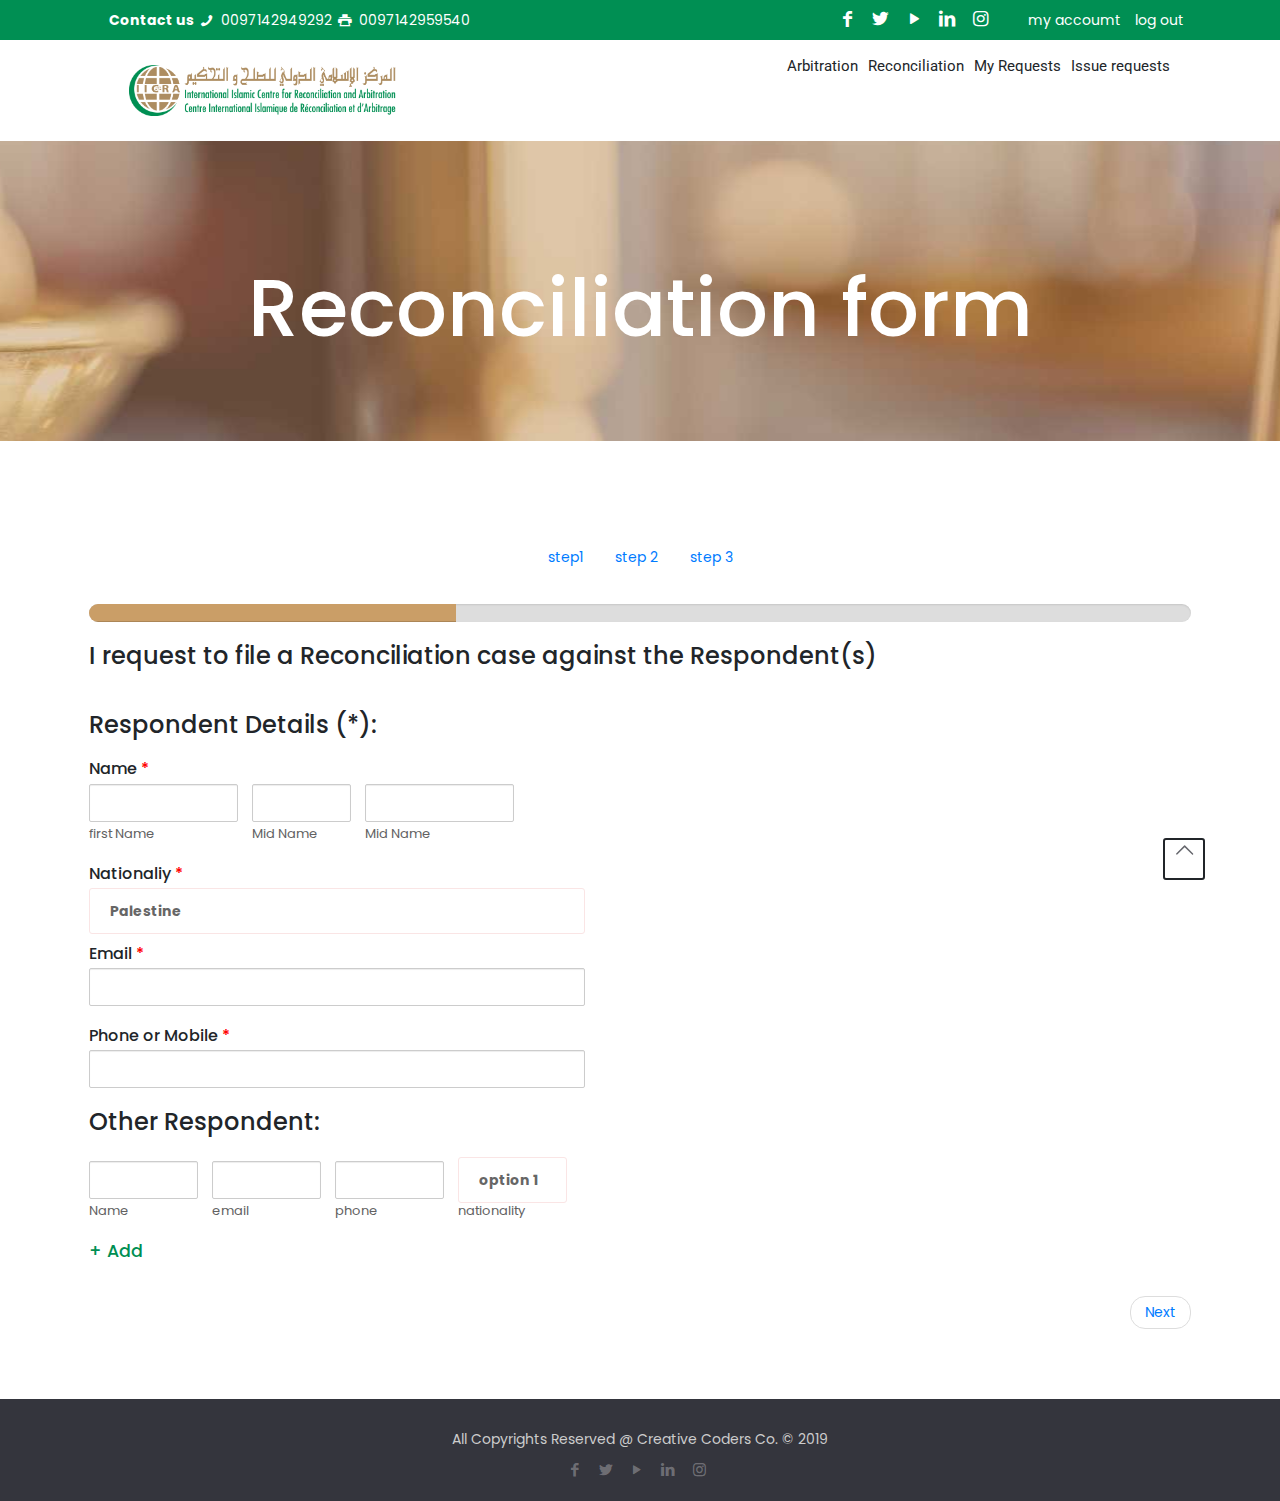
==== reconciliation-form.html @ ed75ccee "ff" ====
<html>

<head>
    <meta charset="utf-8">
    <meta name="viewport" content="width=device-width, initial-scale=1.0">
    <meta name="description" content="">
    <meta name="author" content="">
    <title>IICRA </title>
    <link href="assets/css/wizard/bootstrap.min.css" rel="stylesheet">

    <link href="assets/css/bootstrap.min.css" rel="stylesheet">
    <link
        href="https://fonts.googleapis.com/css2?family=Poppins:ital,wght@0,100;0,200;0,300;0,400;0,500;0,600;0,700;1,100;1,200;1,300;1,400;1,500;1,600;1,700&family=Roboto:ital,wght@0,100;0,300;0,400;1,100;1,300;1,400&display=swap"
        rel="stylesheet">


    <link href="https://cdn.lineicons.com/1.0.1/LineIcons.min.css" rel="stylesheet">
    <link href="assets/css/icons.css" rel="stylesheet">
    <link href="assets/css/chosen.css" rel="stylesheet">
    <link href="assets/css/selectric.css" rel="stylesheet">

    <link href="assets/css/style.css" rel="stylesheet">

</head>

<body class="reconBody">
    <header>
        <div class="topHeader">
            <div class="container">
                <div class="row">
                    <div class="col-md-6 ">
                        <div class="contact">
                            <strong><a class="contactus" href="https://iicra.com/contact/">
                                    <span><i class="fa fa-paper-plane"></i> Contact us </span>
                                </a></strong>
                            <i class="icon-phone"></i> 0097142949292 <i class="icon-print"></i> 0097142959540
                        </div>
                    </div>
                    <div class="col-md-6">
                        <div class="float-right">
                            <div class="headerSocial">
                                <ul>
                                    <li><a href="https://www.facebook.com/IICRAOfficialPage/"><i
                                                class="icon-facebook"></i></a></li>
                                    <li><a href="https://twitter.com/IICRAOfficial"><i class="icon-twitter"></i></a>
                                    </li>
                                    <li><a
                                            href="https://www.youtube.com/channel/UCHUTC9AOulXh214tBBabvJw?view_as=subscriber"><i
                                                class="icon-play"></i></a></li>
                                    <li><a href="http://www.linkedin.com/in/iicra1official"><i
                                                class="icon-linkedin"></i></a></li>
                                    <li><a href="https://www.instagram.com/iicraofficial"><i
                                                class="icon-instagram"></i></a>
                                    </li>
                                </ul>
                            </div>
                            <div class="login">
                                <ul>
                                    <li><a href="#">my accoumt</a></li>
                                    <li><a href="#">log out </a></li>
                                </ul>
                            </div>
                        </div>

                    </div>
                </div>
            </div>
        </div>
        <div class="mainMenu">
            <div class="container">
                <div class="row ">
                    <div class="mobileNav d-lg-none d-md-none d-block clearfix">
                        <div class="logo float-left ">
                            <a class="navbar-brand " href="index.html"> <img src="assets/images/Logo-2.png" alt=""> </a>
                        </div>
                        <button class="navbar-toggler float-right" type="button" data-toggle="collapse"
                            data-target="#navbarNav" aria-controls="navbarNav" aria-expanded="false"
                            aria-label="Toggle navigation">
                            <div class="mobileMenu"><i></i><i></i><i></i></div>
                        </button>
                    </div>
                    <div class="col-md-4 col-6">
                        <div class="logo float-left d-lg-block d-md-block d-none">
                            <a class="navbar-brand" href="index.html"> <img src="assets/images/Logo-2.png" alt=""> </a>
                        </div>
                    </div>
                    <div class="col-md-8 col-6">
                        <nav class="navbar navbar-expand-lg clearfix">

                            <div class="collapse navbar-collapse flex-row-reverse float-left" id="navbarNav">
                                <button type="button" class="close d-block d-lg-none d-md-none" aria-label="Close">
                                    <span aria-hidden="true">&times;</span>
                                </button>
                                <ul class="navbar-nav navbar-center ">
                                    <li class="nav-item">
                                        <a class="nav-link active">

                                            Arbitration </a>
                                    </li>
                                    <li class="nav-item">
                                        <a class="nav-link"> Reconciliation </a>
                                    </li>
                                    <li class="nav-item">
                                        <a class="nav-link"> My Requests</a>
                                    </li>

                                    <li class="nav-item">
                                        <a class="nav-link">
                                            Issue requests</a>
                                    </li>


                                </ul>
                            </div>
                        </nav>
                    </div>
                </div>
            </div>
        </div>
    </header>
    <div class="pageCover">
        <h1 class="pageTitle">

            Reconciliation form</h1>
    </div>
    <section class="reconPage">
        <div class="container">
            <div class="row justify-content-center">
                <div class="col-md-12">
                    <div id="rootwizard">
                        <div class="navbar">
                            <div class="navbar-inner">
                                <div class="container">
                                    <ul>
                                        <li><a href="#tab1" data-toggle="tab">step1 </a></li>
                                        <li><a href="#tab2" data-toggle="tab">step 2 </a></li>
                                        <li><a href="#tab3" data-toggle="tab">step 3 </a></li>
                                    </ul>
                                </div>
                            </div>
                        </div>
                        <div id="bar" class="progress">
                            <div class="progress-bar" role="progressbar" aria-valuenow="0" aria-valuemin="0"
                                aria-valuemax="100" style="width: 0%;"></div>
                        </div>
                        <div class="tab-content">
                            <div class="tab-pane" id="tab2">
                                <h2> I, the undersigned (Claimant):</h2>
                                <div class="halfForm" style="margin-right:20px;">
                                    <h2>Details of Claimant (*) :
                                    </h2>
                                    <form class="reconForm nameInputgroup">
                                        <div class="form-group">
                                            <h3 class="inputTitle">Name <span>*</span></h3>
                                            <div class="inputname inputFirstName">
                                                <input type="text" class="form-control  " id="fistName" required>
                                                <label for="fistName">first Name</label>
                                            </div>
                                            <div class="inputname inputMidName">
                                                <input type="text" class="form-control" id="midName" required>
                                                <label for="midName">Mid Name</label>
                                            </div>
                                            <div class="inputname inputLastName">
                                                <input type="text" class="form-control  " id="lastName" required>
                                                <label for="lastName">Mid Name</label>
                                            </div>


                                        </div>
                                        <div class="form-group">
                                            <h3 class="inputTitle">Nationaliy <span>*</span></h3>
                                            <select data-placeholder="Choose a country...">
                                                <option value="1">Palestine</option>
                                                <option value="2">Palestine</option>

                                                <option value="3">Palestine</option>

                                            </select>

                                        </div>
                                        <div class="form-group">
                                            <h3 class="inputTitle">Email <span>*</span></h3>
                                            <input type="email" class="form-control" required>

                                        </div>
                                        <div class="form-group">
                                            <h3 class="inputTitle">Phone or Mobile <span>*</span></h3>
                                            <input type="text" class="form-control" required>

                                        </div>
                                        <div class="form-group">
                                            <h3 class="inputTitle">Altranative Phone </h3>
                                            <input type="text" class="form-control">

                                        </div>
                                        <div class="form-group">
                                            <h3 class="inputTitle">Fax </h3>
                                            <input type="text" class="form-control">

                                        </div>
                                        <div class="form-group">
                                            <h3 class="inputTitle">P.O Box </h3>
                                            <input type="text" class="form-control">
                                        </div>
                                        <div class="form-group">
                                            <h3 class="inputTitle">Website / URL </h3>
                                            <input type="text" class="form-control">
                                        </div>
                                        <div class="form-group">
                                            <h3 class="inputTitle">Address </h3>
                                            <input type="text" class="form-control">
                                            <label>Address Line 1</label>
                                            <div class="inputname cityDetails">
                                                <input type="text" class="form-control">
                                                <label>City</label>
                                            </div>
                                            <div class="inputname cityDetails ">
                                                <input type="text" class="form-control">
                                                <label>state</label>
                                            </div>
                                            <div class="inputname cityDetails">
                                                <input type="text" class="form-control">
                                                <label>Postal Code</label>
                                            </div>
                                            <div class="inputname cityDetails">
                                                <select name="" id="">
                                                    <option value="1">option1</option>
                                                    <option value="1">option1</option>
                                                    <option value="1">option1</option>
                                                </select>
                                                <label>country</label>
                                            </div>
                                        </div>
                                    </form>
                                </div>
                                <div class="halfForm">
                                    <h2>Claimant Representative:
                                    </h2>
                                    <label for="">(If any Legal Representative is available, the POA must be attached
                                        along with the Case statement).
                                    </label>
                                    <form class="reconForm nameInputgroup">
                                        <div class="form-group">
                                            <h3 class="inputTitle">Name <span>*</span></h3>
                                            <div class="inputname inputFirstName">
                                                <input type="text" class="form-control  " id="fistName" required>
                                                <label for="fistName">first Name</label>
                                            </div>
                                            <div class="inputname inputMidName">
                                                <input type="text" class="form-control" id="midName" required>
                                                <label for="midName">Mid Name</label>
                                            </div>
                                            <div class="inputname inputLastName">
                                                <input type="text" class="form-control  " id="lastName" required>
                                                <label for="lastName">Mid Name</label>
                                            </div>


                                        </div>
                                        <div class="form-group">
                                            <h3 class="inputTitle">Nationaliy <span>*</span></h3>
                                            <select data-placeholder="Choose a country...">
                                                <option value="1">Palestine</option>
                                                <option value="2">Palestine</option>

                                                <option value="3">Palestine</option>

                                            </select>

                                        </div>
                                        <div class="form-group">
                                            <h3 class="inputTitle">Email <span>*</span></h3>
                                            <input type="email" class="form-control" required>

                                        </div>
                                        <div class="form-group">
                                            <h3 class="inputTitle">Phone or Mobile <span>*</span></h3>
                                            <input type="text" class="form-control" required>

                                        </div>
                                        <div class="form-group">
                                            <h3 class="inputTitle">Altranative Phone </h3>
                                            <input type="text" class="form-control">

                                        </div>
                                        <div class="form-group">
                                            <h3 class="inputTitle">Fax </h3>
                                            <input type="text" class="form-control">

                                        </div>
                                        <div class="form-group">
                                            <h3 class="inputTitle">P.O Box </h3>
                                            <input type="text" class="form-control">
                                        </div>
                                        <div class="form-group">
                                            <h3 class="inputTitle">Website / URL </h3>
                                            <input type="text" class="form-control">
                                        </div>
                                        <div class="form-group">
                                            <h3 class="inputTitle">Address </h3>
                                            <input type="text" class="form-control">
                                            <label>Address Line 1</label>
                                            <div class="inputname cityDetails">
                                                <input type="text" class="form-control">
                                                <label>City</label>
                                            </div>
                                            <div class="inputname cityDetails ">
                                                <input type="text" class="form-control">
                                                <label>state</label>
                                            </div>
                                            <div class="inputname cityDetails">
                                                <input type="text" class="form-control">
                                                <label>Postal Code</label>
                                            </div>
                                            <div class="inputname cityDetails">
                                                <select name="" id="">
                                                    <option value="1">option1</option>
                                                    <option value="1">option1</option>
                                                    <option value="1">option1</option>
                                                </select>
                                                <label>country</label>
                                            </div>
                                        </div>
                                    </form>
                                </div>
                            </div>
                            <div class="tab-pane" id="tab1">
                                <h2>I request to file a Reconciliation case against the Respondent(s)</h2>
                                <div class="halfForm" style="margin-right:20px;">
                                    <h2>Respondent Details (*):
                                    </h2>
                                    <form class="reconForm nameInputgroup">
                                        <div class="form-group">
                                            <h3 class="inputTitle">Name <span>*</span></h3>
                                            <div class="inputname inputFirstName">
                                                <input type="text" class="form-control  " id="fistName" required>
                                                <label for="fistName">first Name</label>
                                            </div>
                                            <div class="inputname inputMidName">
                                                <input type="text" class="form-control" id="midName" required>
                                                <label for="midName">Mid Name</label>
                                            </div>
                                            <div class="inputname inputLastName">
                                                <input type="text" class="form-control  " id="lastName" required>
                                                <label for="lastName">Mid Name</label>
                                            </div>


                                        </div>
                                        <div class="form-group">
                                            <h3 class="inputTitle">Nationaliy <span>*</span></h3>
                                            <select data-placeholder="Choose a country...">
                                                <option value="1">Palestine</option>
                                                <option value="2">Palestine</option>

                                                <option value="3">Palestine</option>

                                            </select>

                                        </div>
                                        <div class="form-group">
                                            <h3 class="inputTitle">Email <span>*</span></h3>
                                            <input type="email" class="form-control" required>

                                        </div>
                                        <div class="form-group">
                                            <h3 class="inputTitle">Phone or Mobile <span>*</span></h3>
                                            <input type="text" class="form-control" required>

                                        </div>
                                        <h2> Other Respondent:</h2>
                                        <div class="form-group Otherres">
                                            <div class="inputname inputFirstName">
                                                <input type="text" class="form-control " id="RespondentName" required>
                                                <label for="RespondentName"> Name</label>
                                            </div>
                                            <div class="inputname inputMidName">
                                                <input type="email" class="form-control" id="RespondentEmail" required>
                                                <label for="RespondentEmail">email</label>
                                            </div>
                                            <div class="inputname inputLastName">
                                                <input type="text" class="form-control" id="RespondentPhone" required>
                                                <label for="RespondentPhone">phone</label>
                                            </div>
                                            <div class="inputname inputLastName">
                                                <select>
                                                    <option value="1">option 1</option>
                                                    <option value="1">option 1</option>
                                                    <option value="1">option 1</option>
                                                </select>
                                                <label>nationality</label>
                                            </div>


                                        </div>
                                        <div class="form-group Otherres hide">
                                            <div class="inputname inputFirstName">
                                                <input type="text" class="form-control " id="RespondentName" required>
                                                <label for="RespondentName"> Name</label>
                                            </div>
                                            <div class="inputname inputMidName">
                                                <input type="email" class="form-control" id="RespondentEmail" required>
                                                <label for="RespondentEmail">email</label>
                                            </div>
                                            <div class="inputname inputLastName">
                                                <input type="text" class="form-control" id="RespondentPhone" required>
                                                <label for="RespondentPhone">phone</label>
                                            </div>
                                            <div class="inputname inputLastName">
                                                <select>
                                                    <option value="1">option 1</option>
                                                    <option value="1">option 1</option>
                                                    <option value="1">option 1</option>
                                                </select>
                                                <label>nationality</label>
                                            </div>
                                        </div>
                                        <h3 class="addOtherRes">+ Add</h3>

                                    </form>
                                </div>
                            </div>
                            <div class="tab-pane" id="tab3">
                                3
                            </div>

                            <ul class="pager wizard">
                                <li class="next"><a href="#">Next</a></li>
                            </ul>
                        </div>
                    </div>
                </div>
            </div>
        </div>

    </section>

    <div class="footerCopy">
        <div class="container">
            <div class="copyRight text-center">
                All Copyrights Reserved @ Creative Coders Co. © 2019 </div>
            <ul class="Footersocial text-center">
                <li class="facebook"><a target="_blank" href="https://www.facebook.com/IICRAOfficialPage/"
                        title="Facebook"><i class="icon-facebook"></i></a></li>
                <li class="twitter"><a target="_blank" href="https://twitter.com/IICRAOfficial" title="Twitter"><i
                            class="icon-twitter"></i></a></li>
                <li class="youtube"><a target="_blank"
                        href="https://www.youtube.com/channel/UCHUTC9AOulXh214tBBabvJw?view_as=subscriber"
                        title="YouTube"><i class="icon-play"></i></a></li>
                <li class="linkedin"><a target="_blank" href="http://www.linkedin.com/in/iicra1official"
                        title="LinkedIn"><i class="icon-linkedin"></i></a></li>
                <li class="instagram"><a target="_blank" href="https://www.instagram.com/iicraofficial"
                        title="Instagram"><i class="icon-instagram"></i></a></li>
            </ul>
        </div>

    </div>

    <div class="up">
        <a id="back_to_top" href=""><i class="icon-up-open-big"></i></a>
    </div>
    <script type="text/javascript" src="assets/js/jquery1.js"></script>
    <script type="text/javascript" src="assets/js/chosen.js"></script>
    <script>    jQuery.browser = {};
        (function () {
            jQuery.browser.msie = false;
            jQuery.browser.version = 0;
            if (navigator.userAgent.match(/MSIE ([0-9]+)\./)) {
                jQuery.browser.msie = true;
                jQuery.browser.version = RegExp.$1;
            }
        })();
        $(".chosen-select").chosen({
        });
    </script>

    <script type="text/javascript" src="assets/js/jquery.js"></script>
    <script src="https://cdnjs.cloudflare.com/ajax/libs/popper.js/1.14.7/umd/popper.min.js"
        integrity="sha384-UO2eT0CpHqdSJQ6hJty5KVphtPhzWj9WO1clHTMGa3JDZwrnQq4sF86dIHNDz0W1"
        crossorigin="anonymous"></script>
    <script type="text/javascript" src="assets/js/bootstrap.min.js"></script>
    <script type="text/javascript" src="assets/js/jquery.bootstrap.wizard.js"></script>
    <script type="text/javascript" src="assets/js/jquery.selectric.min.js"></script>
    <script type="text/javascript" src="assets/js/main.js"></script>
    <script>        $('select').selectric({
            disableOnMobile: false,
            nativeOnMobile: false,
            dir: "ltr"
        });</script>







</body>

</html>
---- assets/css/icons.css ----
@font-face{font-family:'mfn-icons';src:url(../fonts/mfn-icons.woff);src:url(../fonts/mfn-icons.eot?31690507#iefix) format("embedded-opentype"),url(../fonts/mfn-icons.woff?31690507) format("woff"),url(../fonts/mfn-icons.ttf?31690507) format("truetype"),url(../fonts/mfn-icons.svg?31690507#mfn-icons) format("svg");font-weight:400;font-style:normal}
[class^="icon-"]:before,[class*=" icon-"]:before{font-family:"mfn-icons";font-style:normal;font-weight:400;speak:none;display:inline-block;text-decoration:none!important;width:1em;margin-right:.2em;text-align:center;font-variant:normal;text-transform:none;line-height:1em;margin-left:.2em}

.icon-acrobat:before{content:'\e800'}.icon-address:before{content:'\e801'}.icon-adjust:before{content:'\e802'}.icon-aim:before{content:'\e803'}.icon-air:before{content:'\e804'}.icon-alert:before{content:'\e805'}.icon-amazon:before{content:'\e806'}.icon-android:before{content:'\e807'}.icon-angellist:before{content:'\e808'}
.icon-appnet:before{content:'\e809'}.icon-appstore:before{content:'\e80a'}.icon-archive:before{content:'\e80b'}.icon-arrow-combo:before{content:'\e80c'}.icon-arrows-ccw:before{content:'\e80d'}.icon-attach:before{content:'\e80e'}.icon-attach-line:before{content:'\e80f'}.icon-attention:before{content:'\e810'}.icon-back:before{content:'\e811'}
.icon-back-in-time:before{content:'\e812'}.icon-bag:before{content:'\e813'}.icon-basket:before{content:'\e814'}.icon-battery:before{content:'\e815'}.icon-beaker-line:before{content:'\e816'}.icon-bell:before{content:'\e817'}.icon-bitbucket:before{content:'\e818'}.icon-bitcoin:before{content:'\e819'}.icon-block:before{content:'\e81a'}
.icon-blogger:before{content:'\e81b'}.icon-book:before{content:'\e81c'}.icon-book-open:before{content:'\e81d'}.icon-bookmark:before{content:'\e81e'}.icon-bookmarks:before{content:'\e81f'}.icon-box:before{content:'\e820'}.icon-briefcase:before{content:'\e821'}.icon-brush:before{content:'\e822'}.icon-bucket:before{content:'\e823'}
.icon-buffer:before{content:'\e824'}.icon-calendar:before{content:'\e825'}.icon-calendar-line:before{content:'\e826'}.icon-call:before{content:'\e827'}.icon-camera:before{content:'\e828'}.icon-camera-line:before{content:'\e829'}.icon-cancel:before{content:'\e82a'}.icon-cancel-circled:before{content:'\e82b'}.icon-cancel-squared:before{content:'\e82c'}
.icon-cart:before{content:'\e82d'}.icon-cc:before{content:'\e82e'}.icon-cc-by:before{content:'\e82f'}.icon-cc-nc:before{content:'\e830'}.icon-cc-nc-eu:before{content:'\e831'}.icon-cc-nc-jp:before{content:'\e832'}.icon-cc-nd:before{content:'\e833'}.icon-cc-pd:before{content:'\e834'}.icon-cc-remix:before{content:'\e835'}
.icon-cc-sa:before{content:'\e836'}.icon-cc-share:before{content:'\e837'}.icon-cc-zero:before{content:'\e838'}.icon-ccw:before{content:'\e839'}.icon-cd:before{content:'\e83a'}.icon-cd-line:before{content:'\e83b'}.icon-chart-area:before{content:'\e83c'}.icon-chart-bar:before{content:'\e83d'}.icon-chart-line:before{content:'\e83e'}
.icon-chart-pie:before{content:'\e83f'}.icon-chat:before{content:'\e840'}.icon-check:before{content:'\e841'}.icon-clipboard:before{content:'\e842'}.icon-clock:before{content:'\e843'}.icon-clock-line:before{content:'\e844'}.icon-cloud:before{content:'\e845'}.icon-cloud-line:before{content:'\e846'}.icon-cloud-thunder:before{content:'\e847'}
.icon-cloudapp:before{content:'\e848'}.icon-code:before{content:'\e849'}.icon-cog:before{content:'\e84a'}.icon-cog-line:before{content:'\e84b'}.icon-comment-fa:before{content:'\e84c'}.icon-comment-line:before{content:'\e84d'}.icon-compass:before{content:'\e84e'}.icon-credit-card:before{content:'\e84f'}.icon-cup:before{content:'\e850'}
.icon-cup-line:before{content:'\e851'}.icon-cw:before{content:'\e852'}.icon-database-line:before{content:'\e853'}.icon-delicious:before{content:'\e854'}.icon-desktop-line:before{content:'\e855'}.icon-diamond-line:before{content:'\e856'}.icon-digg:before{content:'\e857'}.icon-direction:before{content:'\e858'}.icon-disqus:before{content:'\e859'}
.icon-doc:before{content:'\e85a'}.icon-doc-landscape:before{content:'\e85b'}.icon-doc-line:before{content:'\e85c'}.icon-doc-text:before{content:'\e85d'}.icon-doc-text-inv:before{content:'\e85e'}.icon-docs:before{content:'\e85f'}.icon-dot:before{content:'\e860'}.icon-dot-2:before{content:'\e861'}.icon-dot-3:before{content:'\e862'}
.icon-down:before{content:'\e863'}.icon-down-bold:before{content:'\e864'}.icon-down-circled:before{content:'\e865'}.icon-down-dir:before{content:'\e866'}.icon-down-open:before{content:'\e867'}.icon-down-open-big:before{content:'\e868'}.icon-down-open-mini:before{content:'\e869'}.icon-down-thin:before{content:'\e86a'}.icon-download:before{content:'\e86b'}
.icon-drive:before{content:'\e86c'}.icon-droplet:before{content:'\e86d'}.icon-drupal:before{content:'\e86e'}.icon-duckduckgo:before{content:'\e86f'}.icon-dwolla:before{content:'\e870'}.icon-ebay:before{content:'\e871'}.icon-email:before{content:'\e872'}.icon-erase:before{content:'\e873'}.icon-eventasaurus:before{content:'\e874'}
.icon-eventbrite:before{content:'\e875'}.icon-eventful:before{content:'\e876'}.icon-export:before{content:'\e877'}.icon-eye:before{content:'\e878'}.icon-eye-line:before{content:'\e879'}.icon-fast-backward:before{content:'\e87a'}.icon-fast-forward:before{content:'\e87b'}.icon-feather:before{content:'\e87c'}.icon-fire-line:before{content:'\e87d'}
.icon-fivehundredpx:before{content:'\e87e'}.icon-flag:before{content:'\e87f'}.icon-flash:before{content:'\e880'}.icon-flashlight:before{content:'\e881'}.icon-flight:before{content:'\e882'}.icon-floppy:before{content:'\e883'}.icon-flow-branch:before{content:'\e884'}.icon-flow-cascade:before{content:'\e885'}.icon-flow-line:before{content:'\e886'}
.icon-flow-parallel:before{content:'\e887'}.icon-flow-tree:before{content:'\e888'}.icon-folder:before{content:'\e889'}.icon-food-line:before{content:'\e88a'}.icon-forrst:before{content:'\e88b'}.icon-forward:before{content:'\e88c'}.icon-gauge:before{content:'\e88d'}.icon-globe:before{content:'\e88e'}.icon-globe-line:before{content:'\e88f'}
.icon-gmail:before{content:'\e890'}.icon-googleplay:before{content:'\e891'}.icon-gowalla:before{content:'\e892'}.icon-graduation-cap:before{content:'\e893'}.icon-graduation-cap-line:before{content:'\e894'}.icon-grooveshark:before{content:'\e895'}.icon-guest:before{content:'\e896'}.icon-hackernews:before{content:'\e897'}.icon-heart-empty-fa:before{content:'\e898'}
.icon-heart-fa:before{content:'\e899'}.icon-heart-line:before{content:'\e89a'}.icon-help:before{content:'\e89b'}.icon-help-circled:before{content:'\e89c'}.icon-home:before{content:'\e89d'}.icon-hourglass:before{content:'\e89e'}.icon-html5:before{content:'\e89f'}.icon-ie:before{content:'\e8a0'}.icon-inbox:before{content:'\e8a1'}
.icon-inbox-line:before{content:'\e8a2'}.icon-infinity:before{content:'\e8a3'}.icon-info:before{content:'\e8a4'}.icon-info-circled:before{content:'\e8a5'}.icon-install:before{content:'\e8a6'}.icon-instapaper:before{content:'\e8a7'}.icon-intensedebate:before{content:'\e8a8'}.icon-itunes:before{content:'\e8a9'}.icon-key:before{content:'\e8aa'}
.icon-key-line:before{content:'\e8ab'}.icon-keyboard:before{content:'\e8ac'}.icon-klout:before{content:'\e8ad'}.icon-lamp:before{content:'\e8ae'}.icon-language:before{content:'\e8af'}.icon-lanyrd:before{content:'\e8b0'}.icon-layout:before{content:'\e8b1'}.icon-leaf:before{content:'\e8b2'}.icon-left:before{content:'\e8b3'}
.icon-left-bold:before{content:'\e8b4'}.icon-left-circled:before{content:'\e8b5'}.icon-left-dir:before{content:'\e8b6'}.icon-left-open:before{content:'\e8b7'}.icon-left-open-big:before{content:'\e8b8'}.icon-left-open-mini:before{content:'\e8b9'}.icon-left-thin:before{content:'\e8ba'}.icon-lego:before{content:'\e8bb'}.icon-level-down:before{content:'\e8bc'}
.icon-level-up:before{content:'\e8bd'}.icon-lifebuoy:before{content:'\e8be'}.icon-light-down:before{content:'\e8bf'}.icon-light-up:before{content:'\e8c0'}.icon-lightbulb-line:before{content:'\e8c1'}.icon-link:before{content:'\e8c2'}.icon-list:before{content:'\e8c3'}.icon-list-add:before{content:'\e8c4'}.icon-lkdto:before{content:'\e8c5'}
.icon-location:before{content:'\e8c6'}.icon-location-line:before{content:'\e8c7'}.icon-lock:before{content:'\e8c8'}.icon-lock-line:before{content:'\e8c9'}.icon-lock-open:before{content:'\e8ca'}.icon-login:before{content:'\e8cb'}.icon-logout:before{content:'\e8cc'}.icon-loop:before{content:'\e8cd'}.icon-macstore:before{content:'\e8ce'}
.icon-magnet:before{content:'\e8cf'}.icon-mail:before{content:'\e8d0'}.icon-mail-line:before{content:'\e8d1'}.icon-map:before{content:'\e8d2'}.icon-meetup:before{content:'\e8d3'}.icon-megaphone:before{content:'\e8d4'}.icon-megaphone-line:before{content:'\e8d5'}.icon-menu:before{content:'\e8d6'}.icon-mic:before{content:'\e8d7'}
.icon-minus:before{content:'\e8d8'}.icon-minus-circled:before{content:'\e8d9'}.icon-minus-squared:before{content:'\e8da'}.icon-mobile:before{content:'\e8db'}.icon-mobile-line:before{content:'\e8dc'}.icon-money-line:before{content:'\e8dd'}.icon-monitor:before{content:'\e8de'}.icon-moon:before{content:'\e8df'}.icon-mouse:before{content:'\e8e0'}
.icon-music:before{content:'\e8e1'}.icon-music-line:before{content:'\e8e2'}.icon-mute:before{content:'\e8e3'}.icon-myspace:before{content:'\e8e4'}.icon-network:before{content:'\e8e5'}.icon-newspaper:before{content:'\e8e6'}.icon-ninetyninedesigns:before{content:'\e8e7'}.icon-note:before{content:'\e8e8'}.icon-note-beamed:before{content:'\e8e9'}
.icon-note-line:before{content:'\e8ea'}.icon-openid:before{content:'\e8eb'}.icon-opentable:before{content:'\e8ec'}.icon-palette:before{content:'\e8ed'}.icon-paper-plane:before{content:'\e8ee'}.icon-paper-plane-line:before{content:'\e8ef'}.icon-params-line:before{content:'\e8f0'}.icon-pause:before{content:'\e8f1'}.icon-pencil:before{content:'\e8f2'}
.icon-pencil-line:before{content:'\e8f3'}.icon-phone:before{content:'\e8f4'}.icon-photo-line:before{content:'\e8f5'}.icon-picture:before{content:'\e8f6'}.icon-pinboard:before{content:'\e8f7'}.icon-plancast:before{content:'\e8f8'}.icon-play:before{content:'\e8f9'}.icon-plurk:before{content:'\e8fa'}.icon-plus:before{content:'\e8fb'}
.icon-plus-circled:before{content:'\e8fc'}.icon-plus-squared:before{content:'\e8fd'}.icon-pocket:before{content:'\e8fe'}.icon-podcast:before{content:'\e8ff'}.icon-popup:before{content:'\e900'}.icon-posterous:before{content:'\e901'}.icon-print:before{content:'\e902'}.icon-progress-0:before{content:'\e903'}.icon-progress-1:before{content:'\e904'}
.icon-progress-2:before{content:'\e905'}.icon-progress-3:before{content:'\e906'}.icon-publish:before{content:'\e907'}.icon-quora:before{content:'\e908'}.icon-quote:before{content:'\e909'}.icon-record:before{content:'\e90a'}.icon-reddit:before{content:'\e90b'}.icon-reply:before{content:'\e90c'}.icon-reply-all:before{content:'\e90d'}
.icon-resize-full:before{content:'\e90e'}.icon-resize-small:before{content:'\e90f'}.icon-retweet:before{content:'\e910'}.icon-right:before{content:'\e911'}.icon-right-bold:before{content:'\e912'}.icon-right-circled:before{content:'\e913'}.icon-right-dir:before{content:'\e914'}.icon-right-open:before{content:'\e915'}.icon-right-open-big:before{content:'\e916'}
.icon-right-open-mini:before{content:'\e917'}.icon-right-thin:before{content:'\e918'}.icon-rocket:before{content:'\e919'}.icon-rss:before{content:'\e91a'}.icon-search:before{content:'\e91b'}.icon-search-line:before{content:'\e91c'}.icon-share:before{content:'\e91d'}.icon-shareable:before{content:'\e91e'}.icon-shop-line:before{content:'\e91f'}
.icon-shuffle:before{content:'\e920'}.icon-signal:before{content:'\e921'}.icon-smashmag:before{content:'\e922'}.icon-songkick:before{content:'\e923'}.icon-sound:before{content:'\e924'}.icon-sound-line:before{content:'\e925'}.icon-stackoverflow:before{content:'\e926'}.icon-star:before{content:'\e927'}.icon-star-empty:before{content:'\e928'}
.icon-star-line:before{content:'\e929'}.icon-statusnet:before{content:'\e92a'}.icon-stop:before{content:'\e92b'}.icon-suitcase:before{content:'\e92c'}.icon-switch:before{content:'\e92d'}.icon-t-shirt-line:before{content:'\e92e'}.icon-tag:before{content:'\e92f'}.icon-tag-line:before{content:'\e930'}.icon-tape:before{content:'\e931'}
.icon-target:before{content:'\e932'}.icon-thermometer:before{content:'\e933'}.icon-thumbs-up:before{content:'\e934'}.icon-thumbs-down:before{content:'\e935'}.icon-thumbs-up-line:before{content:'\e936'}.icon-ticket:before{content:'\e937'}.icon-to-end:before{content:'\e938'}.icon-to-start:before{content:'\e939'}.icon-tools:before{content:'\e93a'}
.icon-traffic-cone:before{content:'\e93b'}.icon-trash:before{content:'\e93c'}.icon-trash-line:before{content:'\e93d'}.icon-trophy:before{content:'\e93e'}.icon-truck-line:before{content:'\e93f'}.icon-tv-line:before{content:'\e940'}.icon-up:before{content:'\e941'}.icon-up-bold:before{content:'\e942'}.icon-up-circled:before{content:'\e943'}
.icon-up-dir:before{content:'\e944'}.icon-up-open:before{content:'\e945'}.icon-up-open-big:before{content:'\e946'}.icon-up-open-mini:before{content:'\e947'}.icon-up-thin:before{content:'\e948'}.icon-upload:before{content:'\e949'}.icon-upload-cloud:before{content:'\e94a'}.icon-user:before{content:'\e94b'}.icon-user-add:before{content:'\e94c'}
.icon-user-line:before{content:'\e94d'}.icon-users:before{content:'\e94e'}.icon-vcard:before{content:'\e94f'}.icon-viadeo:before{content:'\e950'}.icon-video:before{content:'\e951'}.icon-videocam-line:before{content:'\e952'}.icon-vk:before{content:'\e953'}.icon-volume:before{content:'\e954'}.icon-w3c:before{content:'\e955'}
.icon-wallet-line:before{content:'\e956'}.icon-water:before{content:'\e957'}.icon-weibo:before{content:'\e958'}.icon-wikipedia:before{content:'\e959'}.icon-window:before{content:'\e95a'}.icon-wordpress:before{content:'\e95b'}.icon-xing:before{content:'\e95c'}.icon-yahoo:before{content:'\e95d'}.icon-yelp:before{content:'\e95e'}
.icon-youtube:before{content:'\e95f'}.icon-menu-fine:before{content:'\e960'}.icon-bag-fine:before{content:'\e961'}.icon-search-fine:before{content:'\e962'}.icon-cancel-fine:before{content:'\e963'}.icon-plus-fine:before{content:'\e964'}.icon-minus-fine:before{content:'\e965'}.icon-gplus-circled:before{content:'\f059'}.icon-github-circled:before{content:'\f09b'}
.icon-gplus:before{content:'\f0d5'}.icon-comment-empty-fa:before{content:'\f0e5'}.icon-instagram:before{content:'\f16d'}.icon-tumblr:before{content:'\f173'}.icon-windows:before{content:'\f17a'}.icon-foursquare:before{content:'\f180'}.icon-google:before{content:'\f1a0'}.icon-behance:before{content:'\f1b4'}.icon-steam:before{content:'\f1b6'}
.icon-spotify:before{content:'\f1bc'}.icon-database:before{content:'\f1c0'}.icon-qq:before{content:'\f1d6'}.icon-paypal:before{content:'\f1ed'}.icon-stripe:before{content:'\f1f5'}.icon-whatsapp:before{content:'\f232'}.icon-medium:before{content:'\f23a'}.icon-tripadvisor:before{content:'\f262'}.icon-chrome:before{content:'\f268'}.icon-scribd:before{content:'\f28a'}
.icon-github:before{content:'\f300'}.icon-flickr:before{content:'\f303'}.icon-flickr-circled:before{content:'\f304'}.icon-vimeo:before{content:'\f306'}.icon-vimeo-circled:before{content:'\f307'}.icon-twitter:before{content:'\f309'}.icon-twitter-circled:before{content:'\f30a'}.icon-facebook:before{content:'\f30c'}.icon-facebook-circled:before{content:'\f30d'}
.icon-facebook-squared:before{content:'\f30e'}.icon-pinterest:before{content:'\f312'}.icon-pinterest-circled:before{content:'\f313'}.icon-tumblr-circled:before{content:'\f316'}.icon-linkedin:before{content:'\f318'}.icon-linkedin-circled:before{content:'\f319'}.icon-dribbble:before{content:'\f31b'}.icon-dribbble-circled:before{content:'\f31c'}.icon-stumbleupon:before{content:'\f31e'}
.icon-stumbleupon-circled:before{content:'\f31f'}.icon-lastfm:before{content:'\f321'}.icon-lastfm-circled:before{content:'\f322'}.icon-rdio:before{content:'\f324'}.icon-rdio-circled:before{content:'\f325'}.icon-spotify-circled:before{content:'\f328'}.icon-dropbox:before{content:'\f330'}.icon-evernote:before{content:'\f333'}.icon-flattr:before{content:'\f336'}
.icon-skype:before{content:'\f339'}.icon-skype-circled:before{content:'\f33a'}.icon-renren:before{content:'\f33c'}.icon-sina-weibo:before{content:'\f33f'}.icon-picasa:before{content:'\f345'}.icon-soundcloud:before{content:'\f348'}.icon-mixi:before{content:'\f34b'}.icon-google-circles:before{content:'\f351'}.icon-vkontakte:before{content:'\f354'}
.icon-smashing:before{content:'\f357'}.icon-db-shape:before{content:'\f600'}.icon-sweden:before{content:'\f601'}.icon-logo-db:before{content:'\f603'}.icon-houzz:before{content:'\f27c'}.icon-snapchat:before{content:'\f2ac'}

/* bbPress */

.bbpress #Subheader .title{width:60%}
.bbpress #Subheader ul.breadcrumbs{width:40%}
.bbpress #Subheader ul.breadcrumbs .bbp-breadcrumb-current{margin:0}
.bbpress #bbpress-forums div.bbp-search-form{float:none;width:100%;margin-bottom:20px}
.bbpress #bbpress-forums #subscription-toggle{color:#ffffff}
.bbpress #bbpress-forums #bbp-search-form #bbp_search{width:100%;margin:0}
.bbpress #bbpress-forums div.bbp-topic-tags{clear:both;margin-bottom:20px}
.bbpress #bbpress-forums div.bbp-topic-tags p{margin:0}
.bbpress .widget_display_search .screen-reader-text{display:none}
.bbpress .widget_display_search #bbp_search{margin:0}
.bbpress .bbp_widget_login .bbp-logged-in h4{font-size:14px;font-weight:400}
.bbpress .bbp_widget_login .bbp-logged-in a.button{margin:0}
.bbpress .widget_display_views ul,.bbpress .widget_display_forums ul{list-style-type:square;padding:0 0 0 30px}
.bbpress .widget_display_views ul li a,.bbpress .widget_display_forums ul li a{display:block;padding:4px 0 7px 4px}

/* BuddyPress */

#buddypress{margin-bottom:40px}
#buddypress #whats-new-options{height:auto!important;overflow:visible!important}
#buddypress div.dir-search{margin:0}
#buddypress #search-members-form > *{float:left}
#buddypress div.dir-search input[type="text"],#buddypress li.groups-members-search input[type="text"]{padding:2px 3px;font-size:100%;margin-right:5px;font-weight:400}
#buddypress div#subnav.item-list-tabs ul li > *{float:left}
#buddypress div#subnav.item-list-tabs ul li label{margin:10px 5px 0 0;font-weight:400}
#buddypress div#item-header div#item-meta{font-size:100%}
#buddypress #message-recipients .highlight { background:none; color:inherit;}
#buddypress #message-recipients .button { display:inline;}

/* Contact Form 7 */

.wpcf7::after{clear:both;content:"";display:block}
.wpcf7-form .column{margin-bottom:10px}
.wpcf7-mail-sent-ok{border:none!important;margin:25px 0 0!important;padding:7px!important;background:#7DCC68!important;color:#fff;text-align:center;float:left;width:98%;box-sizing:border-box;margin:0 1%!important;}
.wpcf7-mail-sent-ng{border:none!important;margin:25px 0 0!important;padding:7px!important;background:#fb5455!important;color:#fff;text-align:center;float:left;width:98%;box-sizing:border-box;margin:0 1%!important;}
.cf7p-message .wpcf7-validation-errors{border:none!important;margin:25px 0 0!important;padding:7px!important;background:#fb5455!important;color:#fff;text-align:center;float:left;width:98%;box-sizing:border-box;margin:0 1%!important;}
body:not(.cf7p-message) .wpcf7-validation-errors{border:none!important;display:none!important}
body:not(.cf7p-message) .wpcf7-not-valid-tip{position:absolute!important;left:-50px!important;top:0!important;width:44px!important;height:44px!important;padding:0!important;background-color:#ed3b2e; text-indent:-9999px!important;padding:0;border:none!important}
body:not(.cf7p-message) .wpcf7-not-valid-tip:after{content:'\e82a';font-family:"mfn-icons";position:absolute;left:18px;top:11px;font-size:20px;color:#fff;text-indent:0}
body:not(.cf7p-message) .wpcf7-not-valid-tip:before{content:'';position:absolute;right:-5px;top:16px;background-color:#ed3b2e;width:11px;height:11px;transform:rotate(45deg)}
.wpcf7-captchar{margin-bottom:0}
span.wpcf7-form-control-wrap{width:100%;position:relative!important;display:inline-block;margin-bottom:3px}
span.wpcf7-form-control-wrap .wpcf7-date,span.wpcf7-form-control-wrap .wpcf7-quiz,span.wpcf7-form-control-wrap .wpcf7-number,span.wpcf7-form-control-wrap .wpcf7-select,span.wpcf7-form-control-wrap .wpcf7-text,span.wpcf7-form-control-wrap .wpcf7-textarea{width:100%;box-sizing:border-box;margin-bottom:0}
.wpcf7-submit{font-size:inherit;margin-bottom:0!important}

/* Contact Form 7 | Popup */
#popup_contact{position:fixed;right:20px;bottom:20px;z-index:9001}
#popup_contact > a.button{width:42px;height:42px;line-height:42px;font-size:20px;margin:0;text-align:center;color:rgba(0,0,0,.5);background:#f7f7f7;position:absolute;bottom:0;right:0}
#popup_contact > a.button:hover{text-decoration:none}
#popup_contact .popup_contact_wrapper{width:250px;padding:20px;background:#fbfbfb;position:absolute;bottom:65px;right:0;display:none}
#popup_contact.focus .popup_contact_wrapper{display:block}
#popup_contact .popup_contact_wrapper span.arrow{position:absolute;right:15px;bottom:-8px;margin:0 auto;width:0;height:0;display:block;border-top:8px solid #fbfbfb;border-right:8px solid transparent;border-left:8px solid transparent}
#popup_contact .popup_contact_wrapper form input[type="text"],#popup_contact .popup_contact_wrapper form input[type="email"],#popup_contact .popup_contact_wrapper form textarea{background:#fff;margin-bottom:10px}
#popup_contact .popup_contact_wrapper form textarea{resize:vertical;min-height:100px}
#popup_contact .popup_contact_wrapper form input[type="submit"]{margin:0;float:right}
#popup_contact .wpcf7-form.invalid > p:after{display:block}
#popup_contact .wpcf7-form-control-wrap{display:inline-block;margin-right:0;width:100%}
#popup_contact div.wpcf7 img.ajax-loader{margin-top:10px}

/* Easy Digital Downloads */

.edd_downloads_list .edd_download_inner{background:#fff;margin:0 4% 20px;padding:0 15px 20px}
.edd_downloads_list .edd_download_inner .edd_download_image{margin:0 -15px}
.edd_downloads_list .edd_download_inner .edd_download_title{padding-top:15px}
.edd_downloads_list .edd_download_inner .edd_download_buy_button .edd_purchase_submit_wrapper{text-align:right}
.edd_downloads_list .edd_download_inner .edd_download_buy_button .edd_purchase_submit_wrapper .edd-cart-added-alert{position:static;margin-top:15px}
.edd_downloads_list .edd_download_inner .edd_download_buy_button a.button{margin:0}
.edd_download_image{border-style:solid;border-width:8px;box-sizing:border-box;display:block;line-height:0;max-width:calc(100% + 30px);position:relative}
.edd_download_image:after{content:"";display:block;width:100%;height:100%;position:absolute;left:0;top:0}
#edd_checkout_cart th,#edd_checkout_cart td{text-align:left;border-width:1px;border-style:solid;border-color:inherit;padding:10px}
#edd_checkout_cart .edd_cart_header_row th{font-weight:700;background:#f9f9f9;box-shadow:inset 0px 4px 3px -2px rgba(0,0,0,.04);padding:10px}
#edd_checkout_cart .edd_cart_tax_row th,#edd_checkout_cart .edd_cart_discount_row th{background:inherit}
#edd_checkout_cart tr:hover td a{color:inherit}
table#edd_purchase_receipt,table#edd_purchase_receipt_products{margin-bottom:40px}
#edd_checkout_form_wrap label,#edd_checkout_form_wrap span.edd-description{font-size:100%}
#edd_checkout_form_wrap span.edd-description{margin-bottom:10px}
#edd_checkout_form_wrap input[type="text"],#edd_checkout_form_wrap input[type="email"],#edd_checkout_form_wrap input[type="password"],#edd_checkout_form_wrap textarea{padding:10px}
.edd-submit,#edd-purchase-button,input[type="submit"].edd-submit{padding:11px 20px;font-size:100%;font-weight:400;border:inherit}
#edd_checkout_form_wrap #edd-login-account-wrap,#edd_checkout_form_wrap #edd-new-account-wrap,#edd_checkout_form_wrap #edd_final_total_wrap,#edd_checkout_form_wrap #edd_show_discount,#edd_checkout_form_wrap .edd-cart-adjustment{background:#fafafa none repeat scroll 0 0;color:#444;padding:14px 20px}

/* Gravity Forms */

.gform_wrapper label{font-weight:400;margin:.188em 0 .75em}
.gform_wrapper .top_label .gfield_label{font-weight:700}
.gform_wrapper input,.gform_wrapper select{margin:0}
.gform_wrapper input[type="checkbox"],.gform_wrapper input[type="radio"]{margin-left:3px}
.gform_wrapper div.validation_error{border:none!important;border-radius:5px;margin-bottom:30px;padding:20px!important;box-sizing:border-box;background:#fb5455;color:#fff!important;font-weight:400!important;font-size:inherit!important}
.gform_wrapper li.gfield.gfield_error,.gform_wrapper li.gfield.gfield_error.gfield_contains_required.gfield_creditcard_warning{border:none!important}
.gform_confirmation_wrapper .gform_confirmation_message{border-radius:5px;margin-bottom:30px;padding:20px;background:#80B736;color:#fff}

table.gsurvey-likert td input{position:static}
table.gsurvey-likert td.gsurvey-likert-choice{background-image:unset}

/* Mailchimp */

#mc_embed_signup .clear{height:auto;overflow:visible;visibility:visible}
.mc4wp-form p > input{float:left;margin:0 3px}

/* Magnific Popup */

.mfp-bg{top:0;left:0;width:100%;height:100%;z-index:9042;overflow:hidden;position:fixed;background:#0b0b0b;opacity:.8}
.mfp-wrap{top:0;left:0;width:100%;height:100%;z-index:9043;position:fixed;outline:none!important;-webkit-backface-visibility:hidden}
.mfp-container{text-align:center;position:absolute;width:100%;height:100%;left:0;top:0;padding:0 8px;box-sizing:border-box}
.mfp-container:before{content:'';display:inline-block;height:100%;vertical-align:middle}
.mfp-align-top .mfp-container:before{display:none}
.mfp-content{position:relative;display:inline-block;vertical-align:middle;margin:0 auto;text-align:left;z-index:9045}
.-holder .mfp-content,.mfp-ajax-holder .mfp-content{width:100%;cursor:auto}
.mfp-ajax-cur{cursor:progress}
.mfp-zoom-out-cur,.mfp-zoom-out-cur .mfp-image-holder .mfp-close{cursor:-moz-zoom-out;cursor:-webkit-zoom-out;cursor:zoom-out}
.mfp-zoom{cursor:pointer;cursor:-webkit-zoom-in;cursor:-moz-zoom-in;cursor:zoom-in}
.mfp-auto-cursor .mfp-content{cursor:auto}
.mfp-close,.mfp-arrow,.mfp-preloader,.mfp-counter{-webkit-user-select:none;-moz-user-select:none;user-select:none;background:none!important}
.mfp-loading.mfp-figure{display:none}
.mfp-hide{display:none!important}
.mfp-preloader{color:#CCC;position:absolute;top:50%;width:auto;text-align:center;margin-top:-.8em;left:8px;right:8px;z-index:9044}
.mfp-preloader a{color:#CCC}
.mfp-preloader a:hover{color:#FFF}
.mfp-s-ready .mfp-preloader{display:none}
.mfp-s-error .mfp-content{display:none}
button.mfp-close,button.mfp-arrow{overflow:visible;cursor:pointer;background:transparent;border:0;-webkit-appearance:none;display:block;outline:none;padding:0;z-index:9046;box-shadow:none;touch-action:manipulation}
button::-moz-focus-inner{padding:0;border:0}
.mfp-close{width:44px;height:44px;line-height:44px;position:absolute;right:0;top:0;text-decoration:none;text-align:center;opacity:.65;padding:0 0 18px 10px;color:#FFF;font-style:normal;font-size:28px;font-family:Arial,Baskerville,monospace}
.mfp-close:hover,.mfp-close:focus{opacity:1}
.mfp-close:active{top:1px}
.mfp-close-btn-in .mfp-close{color:#333}
.mfp-image-holder .mfp-close,.mfp-iframe-holder .mfp-close{color:#FFF;right:-6px;text-align:right;padding-right:6px;width:100%}
.mfp-counter{position:absolute;top:0;right:0;color:#CCC;font-size:12px;line-height:18px;white-space:nowrap}
.mfp-arrow{position:absolute;opacity:.65;margin:0;top:50%;margin-top:-55px;padding:0;width:90px;height:110px;-webkit-tap-highlight-color:transparent}
.mfp-arrow:active{margin-top:-54px}
.mfp-arrow:hover,.mfp-arrow:focus{opacity:1}
.mfp-arrow:before,.mfp-arrow:after{content:''!important;display:block!important;width:0;height:0;position:absolute;left:0;top:0;margin-top:35px;margin-left:35px;border:medium inset transparent;background:none}
.mfp-arrow:after{border-top-width:13px;border-bottom-width:13px;top:8px}
.mfp-arrow:before{border-top-width:21px;border-bottom-width:21px;opacity:.7}
.mfp-arrow-left{left:0}
.mfp-arrow-left:after{border-right:17px solid #FFF;margin-left:31px}
.mfp-arrow-left:before{margin-left:25px;border-right:27px solid #3F3F3F}
.mfp-arrow-right{right:0}
.mfp-arrow-right:after{border-left:17px solid #FFF;margin-left:39px}
.mfp-arrow-right:before{border-left:27px solid #3F3F3F}
.mfp-iframe-holder{padding-top:40px;padding-bottom:40px}
.mfp-iframe-holder .mfp-content{line-height:0;width:100%;max-width:900px}
.mfp-iframe-holder .mfp-close{top:-40px}
.mfp-iframe-scaler{width:100%;height:0;overflow:hidden;padding-top:56.25%}
.mfp-iframe-scaler iframe{position:absolute;display:block;top:0;left:0;width:100%;height:100%;box-shadow:0 0 8px rgba(0,0,0,0.6);background:#000}
img.mfp-img{width:auto;max-width:100%;height:auto;display:block;line-height:0;box-sizing:border-box;padding:40px 0;margin:0 auto}
.mfp-figure{line-height:0}
.mfp-figure:after{content:'';position:absolute;left:0;top:40px;bottom:40px;display:block;right:0;width:auto;height:auto;z-index:-1;box-shadow:0 0 8px rgba(0,0,0,0.6);background:#444}
.mfp-figure small{color:#BDBDBD;display:block;font-size:12px;line-height:14px}
.mfp-figure figure{margin:0}
.mfp-bottom-bar{margin-top:-36px;position:absolute;top:100%;left:0;width:100%;cursor:auto}
.mfp-title{text-align:left;line-height:18px;color:#F3F3F3;word-wrap:break-word;padding-right:36px}
.mfp-image-holder .mfp-content{max-width:100%}
.mfp-gallery .mfp-image-holder .mfp-figure{cursor:pointer}

.mfp-wrap button:after{width:0!important;height:0!important;background:none!important}
.button-flat .mfp-arrow:after, .button-round .mfp-arrow:after{top:8px;opacity:1}
.button-stroke .mfp-close{color:#fff!important}
.button-stroke .mfp-close:hover{background:none!important}
.button-stroke .mfp-arrow:hover{background:none!important}

.mfp-inline{display:block!important;position:relative;background:#FFF;padding:25px 30px;width:auto;max-width:500px;margin:20px auto;}
.mfp-inline p:nth-last-child(2){margin-bottom:0;}
.button-stroke .mfp-inline .mfp-close{color:#333!important}

@media screen and (max-width: 800px) and (orientation: landscape),screen and (max-height: 300px) {
	.mfp-img-mobile .mfp-image-holder{padding-left:0;padding-right:0}
	.mfp-img-mobile img.mfp-img{padding:0}
	.mfp-img-mobile .mfp-figure:after{top:0;bottom:0}
	.mfp-img-mobile .mfp-figure small{display:inline;margin-left:5px}
	.mfp-img-mobile .mfp-bottom-bar{background:rgba(0,0,0,0.6);bottom:0;margin:0;top:auto;padding:3px 5px;position:fixed;box-sizing:border-box}
	.mfp-img-mobile .mfp-bottom-bar:empty{padding:0}
	.mfp-img-mobile .mfp-counter{right:5px;top:3px}
	.mfp-img-mobile .mfp-close{top:0;right:0;width:35px;height:35px;line-height:35px;background:rgba(0,0,0,0.6);position:fixed;text-align:center;padding:0}
}

@media all and (max-width: 900px) {
	.mfp-arrow{-webkit-transform:scale(0.75);transform:scale(0.75)}
	.mfp-arrow-left{-webkit-transform-origin:0;transform-origin:0}
	.mfp-arrow-right{-webkit-transform-origin:100%;transform-origin:100%}
	.mfp-container{padding-left:6px;padding-right:6px}
}

/* Slick Slider */

.slick-slider{position:relative;display:block;box-sizing:border-box;-webkit-user-select:none;-moz-user-select:none;-ms-user-select:none;user-select:none;-webkit-touch-callout:none;-khtml-user-select:none;-ms-touch-action:pan-y;touch-action:pan-y;-webkit-tap-highlight-color:transparent}
.slick-list{position:relative;display:block;overflow:hidden;margin:0;padding:0}
.slick-list:focus{outline:none}
.slick-list.dragging{cursor:pointer;cursor:hand}
.slick-slider .slick-track,.slick-slider .slick-list{-webkit-transform:translate3d(0,0,0);-moz-transform:translate3d(0,0,0);-ms-transform:translate3d(0,0,0);-o-transform:translate3d(0,0,0);transform:translate3d(0,0,0)}
.slick-track{position:relative;top:0;left:0;display:block}
.slick-track:before,.slick-track:after{display:table;content:''}
.slick-track:after{clear:both}
.slick-loading .slick-track{visibility:hidden}
.slick-slide{display:none;float:left;height:100%;min-height:1px;outline:none}
[dir='rtl'] .slick-slide{float:right!important}
.slick-slide img{display:block;margin-left:auto;margin-right:auto;}
.slick-slide.slick-loading img{display:none}
.slick-slide.dragging img{pointer-events:none}
.slick-initialized .slick-slide{display:block}
.slick-loading .slick-slide{visibility:hidden}
.slick-vertical .slick-slide{display:block;height:auto;border:1px solid transparent}
.slick-arrow.slick-hidden{display:none}

/* Slider Pro */

#Content .slider-pro img.sp-image{max-width:none}

/* The Events Callendar */

.tribe-events-page-template #Subheader .title{width:60%}
.tribe-events-page-template #Subheader ul.breadcrumbs{width:40%}
.tribe-events-list .tribe-events-event-image + div.tribe-events-content{padding-right:0!important;}
#tribe-bar-views .tribe-bar-views-list{z-index:29}
#tribe-bar-form input[type="text"]{font-weight:400}
h2.tribe-events-page-title,#tribe-geo-results h2.tribe-events-page-title{font-weight:400}
.tribe-events-list-separator-month{font-weight:400}
#tribe-events-content .tribe-events-tooltip h4{font-weight:400}
.tribe-events-meta-group .tribe-events-single-section-title{font-weight:400}
.events-list .tribe-events-loop,.tribe-events-day .tribe-events-loop,.single-tribe_venue .tribe-events-loop,.single-tribe_organizer .tribe-events-loop{max-width:100%}
a.tribe-events-ical{margin-top:0}
.tribe-events-cal-links a.tribe-events-gcal{margin-top:0}
.single-tribe_events #tribe-events-content .tribe-events-event-meta dt{clear:left;font-weight:700;line-height:inherit}
.single-tribe_events #tribe-events-content .tribe-events-event-meta dd{float:inherit;line-height:inherit;list-style:none outside none;margin:0 0 0 110px;padding:10px 0}
.single-tribe_events #tribe-events-content .tribe-events-event-meta dd:after{display:none}
#tribe-bar-form{background-image:url(../images/stripes/stripes_5_b.png)}
.tribe-events-back{padding:15px 10px;margin-bottom:20px;background-image:url(../images/stripes/stripes_5_b.png);box-sizing:border-box;overflow:hidden}
ul.tribe-events-sub-nav a,.tribe-events-back a{font-size:14px;font-weight:400}
.tribe-events-event-image{border:8px solid #f8f8f8;box-sizing:border-box;display:block;line-height:0}
.tribe-events-list-widget ol{padding:10px 0 0 30px}
.tribe-events-list-widget ol li{margin-bottom:20px;list-style-type:square;padding-left:4px}
.tribe-events-list-widget ol li:before{display:none}
.tribe-events-list-widget ol li h4{font-size:16px;line-height:20px;margin-bottom:5px}
.tribe-events-list-widget ol li .duration{font-weight:400;color:rgba(0,0,0,.4)}
.tribe-events-list-widget p.tribe-events-widget-link{margin-left:30px;padding-top:8px;border-top:1px solid rgba(0,0,0,0.08)}
.tribe-events-list-widget p.tribe-events-widget-link a{font-weight:400;font-size:13px}
.tribe-events-list-separator-month span{background:#fcfcfc}
.tribe-events-event-meta,.tribe-events-promo{color:#a8a8a8}
.tribe-events-calendar thead th{color:#444;border-color:rgba(0,0,0,0.08)}

/* UI Datepicker */

.ui-datepicker .ui-datepicker-title select{padding:inherit;width:auto;display:inline-block;margin:auto;-webkit-appearance:menulist}
.ui-datepicker .ui-datepicker-calendar .ui-state-highlight{margin:-1px}
.ui-datepicker .ui-datepicker-calendar .ui-state-default{box-shadow:0 0 0 0 rgba(0,0,0,.0)}
.ui-datepicker table tr{border:0!important}
.ui-datepicker table tr td{border-width:0 1px 1px 0 !important;border-style:solid;border-color:#DEDEDE;padding:1px}
.ui-datepicker table td a,.ui-datepicker table td span{width:auto!important;display:block!important}
.ui-datepicker table tr:first-child td{background:inherit!important}
.ui-datepicker table tr:hover td{background:inherit!important;color:inherit!important}
.ui-datepicker table tr:hover td a{color:inherit!important}
.ui-datepicker table tr:nth-child(2n) td{background:inherit!important}

/* Visual Composer | Frontend Editor */

.wpb_wrapper > div{margin-bottom:35px}
.wpb_wrapper.ui-sortable .vc_call_to_action{background:none;border:none;padding:0}
body.layout-boxed .vc_row[data-vc-stretch-content="true"]{left:0!important;width:auto!important;margin-left:-2.7%;margin-right:-2.7%}
body.layout-boxed .vc_row-no-padding .wpb_column{padding:0}

.vc_images_carousel{width:auto!important}
.vc-hoverbox-block{-webkit-backface-visibility:hidden}

.wpb_wrapper .portfolio_group{font-size:inherit!important;line-height:inherit!important;color:inherit!important}
.wpb_wrapper .portfolio_group.flat .portfolio-item,.wpb_wrapper .portfolio_group.masonry-flat .portfolio-item{margin-bottom:0}
.wpb_wrapper .portfolio_group .portfolio-item .image_frame{margin-bottom:0}

.wpb_wrapper .wpcf7-form{display:inline-block;width:100%}

/* Grid 1240px */

body{min-width:960px}

body.admin-bar{position:relative}
/* #wpadminbar ~ div:nth-last-child(2){height:auto!important} */

#Wrapper{max-width:1240px;margin:0 auto;overflow:hidden}

.layout-boxed{padding:25px 0}
.layout-boxed.boxed-no-margin{padding:0}
.layout-boxed #Wrapper{box-shadow:0 0 15px rgba(0,0,0,.06)}

.layout-full-width{padding:0}
.layout-full-width #Wrapper{max-width:100%!important;width:100%!important;margin:0!important}

#Content{width:100%;padding-top:30px}
#Content.no-padding,.template-slider #Content,.with_aside #Content{padding-top:0}

.with_aside .sections_group{padding-top:30px}

.section{position:relative}
.section_wrapper,.container{max-width:1220px;margin:0 auto;position:relative}
.section.full-width > .section_wrapper{max-width:100%!important;padding-left:0!important;padding-right:0!important}
.section_wrapper:after,.container:after{clear:both;content:" ";display:block;height:0;visibility:hidden}

.mcb-wrap{float:left;position:relative;z-index:1;box-sizing:border-box}
.mcb-wrap.move-up{z-index:28}
.mcb-wrap.divider{width:100%;height:0!important}

.column,.columns{float:left;margin:0 1% 40px}

.the_content_wrapper{margin:0 1%}
.column_content .the_content_wrapper{margin:0}

.sidebar,.widget-area{box-sizing:border-box}

/* Wrap | Equal Height */
.equal-height-wrap .mcb-wrap .mcb-wrap-inner{position:relative;float:left;width:100%}
.equal-height-wrap .mcb-wrap.valign-middle .mcb-wrap-inner{top:50%;-webkit-transform:translateY(-50%);-moz-transform:translateY(-50%);-ms-transform:translateY(-50%);-o-transform:translateY(-50%);transform:translateY(-50%)}
.equal-height-wrap .mcb-wrap.valign-bottom .mcb-wrap-inner{top:100%;-webkit-transform:translateY(-100%);-moz-transform:translateY(-100%);-ms-transform:translateY(-100%);-o-transform:translateY(-100%);transform:translateY(-100%)}

/* Sizes */

/* .mcb-wrap */
.one-sixth.mcb-wrap			{ width: 16.666%; }	/* 1/6 */
.one-fifth.mcb-wrap			{ width: 20%; }			/* 1/5 */
.one-fourth.mcb-wrap		{ width: 25%; }			/* 1/4 */
.one-third.mcb-wrap			{ width: 33.333%; }	/* 1/3 */
.two-fifth.mcb-wrap			{ width: 40%; }			/* 2/5 */

.one-second.mcb-wrap		{ width: 50%; }			/* 1/2 */
.three-fifth.mcb-wrap		{ width: 60%; }			/* 3/5 */
.two-third.mcb-wrap			{ width: 66.666%; }	/* 2/3 */
.three-fourth.mcb-wrap	{ width: 75%; }			/* 3/4 */
.four-fifth.mcb-wrap		{ width: 80%; }			/* 4/5 */
.five-sixth.mcb-wrap		{ width: 83.333%; }	/* 5/6 */
.one.mcb-wrap						{ width: 100%; }		/* 1/1 */

/* .column */
.one-sixth.column				{ width: 14.666%; }	/* 1/6 */
.one-fifth.column				{ width: 18%; }			/* 1/5 */
.one-fourth.column,
.four.columns						{ width: 23%; }			/* 1/4 */
.one-third.column				{ width: 31.333%; }	/* 1/3 */
.two-fifth.column				{ width: 38%; }			/* 2/5 */

.one-second.column			{ width: 48%; }			/* 1/2 */
.three-fifth.column			{ width: 58%; }			/* 3/5 */
.two-third.column				{ width: 64.666%; }	/* 2/3 */
.three-fourth.column		{ width: 73%; }			/* 3/4 */
.four-fifth.column			{ width: 78%; }			/* 4/5 */
.five-sixth.column			{ width: 81.333%; }	/* 5/6 */
.one.column							{ width: 98%; }			/* 1/1 */

.section.full-width > .one.column,
.section.full-width > .section_wrapper > .one.column,
.section.full-width .one.wrap .one.column{width:100%;margin:0}

/* .Sidebar | .with_aside */
.with_aside .content_wrapper{max-width:1240px;margin:0 auto}
.with_aside .sections_group{width:75%;float:left}
.with_aside .section_wrapper{max-width:98%;max-width:calc(100% - 20px)}
.with_aside .four.columns{float:right;margin:0}

.aside_left .sections_group{float:right}
.aside_left .four.columns{float:left}

/* Sidebar - Both | .aside_both */
.aside_both .sections_group{width:60%;margin-left:20%}
.aside_both .sidebar.columns{width:18%}
.aside_both .sidebar-1{float:left!important;margin-left:-79%}

/* Column */

/* Column | Margin - Horizontal */
.no-margin-h .column							{ margin-left:0; margin-right:0; }
.no-margin-h .one-sixth.column		{ width: 16.666%; }	/* 1/6 */
.no-margin-h .one-fifth.column		{ width: 20%; }			/* 1/5 */
.no-margin-h .one-fourth.column		{ width: 25%; }			/* 1/4 */
.no-margin-h .one-third.column		{ width: 33.333%; }	/* 1/3 */
.no-margin-h .two-fifth.column		{ width: 40%; }			/* 2/5 */

.no-margin-h .one-second.column		{ width: 50%; }			/* 1/2 */
.no-margin-h .three-fifth.column	{ width: 60%; }			/* 3/5 */
.no-margin-h .two-third.column		{ width: 66.666%; }	/* 2/3 */
.no-margin-h .three-fourth.column	{ width: 75%; }			/* 3/4 */
.no-margin-h .four-fifth.column		{ width: 80%; }			/* 4/5 */
.no-margin-h .five-sixth.column		{ width: 83.333%; }	/* 5/6 */
.no-margin-h .one.column					{ width: 100%; }		/* 1/1 */

/* Column | Margin - Bottom */

/* set in section options */
.column.column_divider			{margin-bottom:0!important;height:auto!important}

.column-margin-0px .column	{ margin-bottom: 0 !important;}
.column-margin-10px .column	{ margin-bottom: 10px !important;}
.column-margin-20px .column	{ margin-bottom: 20px !important;}
.column-margin-30px .column	{ margin-bottom: 30px !important;}
.column-margin-40px .column	{ margin-bottom: 40px !important;}
.column-margin-50px .column	{ margin-bottom: 50px !important;}

/* set in item options */
.column-margin-0px.column		{ margin-bottom: 0 !important;}
.column-margin-10px.column	{ margin-bottom: 10px !important;}
.column-margin-20px.column	{ margin-bottom: 20px !important;}
.column-margin-30px.column	{ margin-bottom: 30px !important;}
.column-margin-40px.column	{ margin-bottom: 40px !important;}
.column-margin-50px.column	{ margin-bottom: 50px !important;}

/* Column | Equal Height */
.equal-height .column .column_attr{height:100%;box-sizing:border-box}

/* Column | Align */
.column_attr.align_left{text-align:left}
.column_attr.align_right{text-align:right}
.column_attr.align_center{text-align:center}
.column_attr.align_justify{text-align:justify}

/* Extra Content */
.extra_content .the_content_wrapper{margin:0 1%}
.extra_content .has_content .the_content_wrapper,.extra_content .category_description .the_content_wrapper{margin-bottom:40px}

/* Clearing */

.container:after{content:"\0020";display:block;height:0;clear:both;visibility:hidden}
.clearfix:before,.clearfix:after{content:'\0020';display:block;overflow:hidden;visibility:hidden;width:0;height:0}
.clearfix:after{clear:both}
.clearfix{zoom:1}
.clear{clear:both;display:block;overflow:hidden;visibility:hidden;width:0;height:0}
---- assets/css/chosen.css ----
.chzn-container {
	position: relative;
	display: inline-block;
	zoom: 1;
*display: inline;
	width: 100%!important;
	max-width: 340px;
	color:#666666;
}
.chzn-container .chzn-drop {
	background: #fff;
	border: 1px solid #c9c9c9;
	border-top: 0;
	font:normal 11px tahoma;
	text-align:right;
	direction:rtl;
	position: absolute;
	top: 20px;
	right: 0;
	-moz-box-shadow: rgba(0, 0, 0, 0.15) 0px 0px 20px;
	-webkit-box-shadow: rgba(0, 0, 0, 0.15) 0px 0px 20px;
	box-shadow: rgba(0, 0, 0, 0.15) 0px 0px 20px;
	width: 100%!important;
	max-width: 338px!important;
	z-index: 999;
}
/* @end */

/* @group Single Chosen */
.chzn-container-single .chzn-single {
	background-color: #ffffff;
	background-clip : padding-box;
	border: 1px solid #dddddd;
	display: block;
	overflow: hidden;
	white-space: nowrap;
	position: relative;
	height: 30px;
	line-height: 31px;
	padding: 0 14px 0 8px;
	color: #666666;
	text-decoration: none;
}
.chzn-container-single .chzn-single span {
	margin-right: 0px;
	direction:rtl;
	display: block;
	overflow: hidden;
	white-space: nowrap;
	-o-text-overflow: ellipsis;
	-ms-text-overflow: ellipsis;
	text-overflow: ellipsis;
}
.chzn-container-single .chzn-single abbr {
	display: block;
	position: absolute;
	right: 26px;
	top: 6px;
	width: 12px;
	height: 13px;
	font-size: 1px;
	background: url(chosen-sprite.png) right top no-repeat;
}
.chzn-container-single .chzn-single abbr:hover {
	background-position: right -11px;
}
.chzn-container-single .chzn-single div {
	position: absolute;
	left: 0;
	top: 0;
	display: block;
	height: 100%;
	width: 32px;
}
.chzn-container-single .chzn-single div b {
	/*	background: url('chosen-sprite.png') no-repeat 0 0;*/
	background-image: url(../../images/forms/seletedown.png);
	display: block;
	width: 100%;
	height: 100%;
	margin-top:0px;
	background-position: right top!important;
}
.chzn-container-single .chzn-search {
	/*	padding: 3px px;*/
	position: relative;
	margin: 0;
	white-space: nowrap;
	z-index: 1010;
	margin-top: 0px;
}
.chzn-container-single .chzn-search input {
	background: #ffffff url('chosen-sprite.png') no-repeat 100% -21px;
	/*	margin: 1px 0;*/
	padding: 0px 20px 0px 7px;
	width: 100%!important;
	max-width: 311px;
	outline: 0;
	border: none;
	border-top: 1px solid #d9d9d9;
	border-bottom: 1px solid #eeeeee;
}
.chzn-container-single .chzn-search input:focus {
	-webkit-box-shadow: none;
	-moz-box-shadow : none;
	-o-box-shadow : none;
	box-shadow : none;
}
.chzn-container-single .chzn-drop {
	-webkit-border-radius: 0 0 4px 4px;
	-moz-border-radius : 0 0 4px 4px;
	border-radius : 0 0 4px 4px;
	-moz-background-clip : padding;
	-webkit-background-clip: padding-box;
	background-clip : padding-box;

}
/* @end */

.chzn-container-single-nosearch .chzn-search input {
	position: absolute;
	left: -9000px;
}
/* @group Multi Chosen */
.chzn-container-multi .chzn-choices {
	background-color: #fff;
	border: solid 1px #dddddd;
	outline: 0;
	margin: 0;
	padding: 2px 0px;
	cursor: text;
	overflow: hidden;
	height: auto !important;
	width: 100%!important;
	max-width: 338px!important;
	position: relative;
}
.chzn-container-multi .chzn-choices li {
	float: right;
	list-style: none;
	margin-top: 2px;
	font:normal 11px tahoma;
}
.chzn-container-multi .chzn-choices .search-field {
	white-space: nowrap;
	margin: 0;
	padding: 5px;
}
.chzn-container-multi .chzn-choices .search-field input {
	color: #666;
	background: transparent !important;
	border: 0 !important;
	font-family: sans-serif;
	font-size: 100%!important;
	height: 15px;
	padding: 2px 2px 0px 2px;
	margin: 0px;
	outline: 0;
	-webkit-box-shadow: none;
	-moz-box-shadow : none;
	-o-box-shadow : none;
	box-shadow : none;
}
.chzn-container-multi .chzn-choices .search-field .default {
	color: #666666;
}
.chzn-container-multi .chzn-choices .search-choice {
	-moz-background-clip : padding;
	-webkit-background-clip: padding-box;
	background-clip : padding-box;
	background-color: #c2e3f0;
	color: #666666;
	border: 1px solid #73b4ce;
	line-height: 13px;
	padding: 5px 30px 7px 13px;
	margin: 3px 5px 3px 0px;
	position: relative;
	cursor: default;
	text-shadow:none;

}
.chzn-container-multi .chzn-choices .search-choice-focus {
	background: #000000;
}
.chzn-container-multi .chzn-choices .search-choice .search-choice-close {
	display: block;
	position: absolute;
	right: 8px;
	top: 5px;
	width: 17px;
	height: 16px;
	font-size: 1px;
	background-image: url(../../images/select-close.png);/*	background: url(chosen-sprite.png) right top no-repeat;*/
}
.chzn-container-multi .chzn-choices .search-choice .search-choice-close:hover {
}
.chzn-container-multi .chzn-choices .search-choice-focus .search-choice-close {
	background-position: right -11px;
}
/* @end */

/* @group Results */
.chzn-container .chzn-results {
	margin: 0 0px 0px 0;
	max-height: 240px;
	padding: 0 0 0 0px;
	position: relative;
	overflow-x: hidden;
	overflow-y: auto;
}
.chzn-container-multi .chzn-results {
	margin: 0px 0 0 0;
	padding: 0;
	
}
.chzn-container .chzn-results li {
	display: none;
	line-height: 20px;
	padding: 5px 6px;
	margin: 0;
	list-style: none;
	border-bottom: 1px #f5f5f5 solid;

}
.chzn-container .chzn-results .active-result {
	cursor: pointer;
	display: list-item;
}
.chzn-container .chzn-results .highlighted {
	background-color: #c2e3f0;
	color: #666666;
	text-shadow:none;

}
.chzn-container .chzn-results li em {
	background: #feffde;
	font-style: normal;
	
}
.chzn-container .chzn-results .highlighted em {
	background: transparent;
}
.chzn-container .chzn-results .no-results {
	background: #f4f4f4;
	display: list-item;
}
.chzn-container .chzn-results .group-result {
	cursor: default;
	color: #999;
	font-weight: bold;
}
.chzn-container .chzn-results .group-option {
	padding-left: 15px;
}
.chzn-container-multi .chzn-drop .result-selected {
	display: none;
}
.chzn-container .chzn-results-scroll {
	background: white;
	margin: 0 4px;
	position: absolute;
	text-align: center;
	width: 121px;  /*This should by dynamic with js */
	z-index: 1;
}
.chzn-container .chzn-results-scroll span {
	display: inline-block;
	height: 17px;
	text-indent: -5000px;
	width: 9px;
}
.chzn-container .chzn-results-scroll-down {
	bottom: 0;
}
.chzn-container .chzn-results-scroll-down span {
/*background: url('chosen-sprite.png') no-repeat -4px -3px;*/
}
.chzn-container .chzn-results-scroll-up span {
/*background: url('chosen-sprite.png') no-repeat -22px -3px;*/
}
/* @end */

/* @group Active  */
.chzn-container-active .chzn-single {
	border: 1px solid #c9c9c9;
	-webkit-box-shadow: rgba(0, 0, 0, 0.15) 0px 0px 8px;
}
.chzn-container-active .chzn-single-with-drop {
/*	border: 1px solid #c9c9c9;

	-webkit-box-shadow: rgba(0, 0, 0, 0.15) 0px 0px 8px;
	-webkit-border-bottom-left-radius : 0;
	-webkit-border-bottom-right-radius: 0;
	-moz-border-radius-bottomleft : 0;
	-moz-border-radius-bottomright: 0;
	border-bottom-left-radius : 0;
	border-bottom-right-radius: 0;*/
}
.chzn-container-active .chzn-single-with-drop div {
	background: transparent;
	border-left: none;
}
.chzn-container-active .chzn-single-with-drop div b {
	background-image: url(../../images/forms/seleteup.png);
}
.chzn-container-active .chzn-choices {
	-webkit-box-shadow: rgba(0, 0, 0, 0.15) 0px 0px 8px;
	border: 1px solid #c9c9c9;
}
.chzn-container-active .chzn-choices .search-field input {
	color: #111 !important;
}
/* @end */

/* @group Disabled Support */
.chzn-disabled {
	cursor: default;
	opacity:0.5 !important;
}
.chzn-disabled .chzn-single {
	cursor: default;
}
.chzn-disabled .chzn-choices .search-choice .search-choice-close {
	cursor: default;
}
/* @group Right to Left */
.chzn-rtl {
	text-align: right;
}
.chzn-rtl .chzn-single {
	padding: 0 8px 0 0;
	overflow: visible;
}
.chzn-rtl .chzn-single span {
	margin-left: 26px;
	margin-right: 0;
	direction: rtl;
}
.chzn-rtl .chzn-single div {
	left: 3px;
	right: auto;
}
.chzn-rtl .chzn-single abbr {
	left: 26px;
	right: auto;
}
.chzn-rtl .chzn-choices .search-field input {
	direction: rtl;
}
.chzn-rtl .chzn-choices li {
	float: right;
}
.chzn-rtl .chzn-choices .search-choice {
	padding: 3px 5px 3px 19px;
	margin: 3px 5px 3px 0;
}
.chzn-rtl .chzn-choices .search-choice .search-choice-close {
	left: 4px;
	right: auto;
	background-position: right top;
}
.chzn-rtl.chzn-container-single .chzn-results {
	margin: 0 0 4px 4px;
	padding: 0 4px 0 0;
}
.chzn-rtl .chzn-results .group-option {
	padding-left: 0;
	padding-right: 15px;
}
.chzn-rtl.chzn-container-active .chzn-single-with-drop div {
	border-right: none;
}
.chzn-rtl .chzn-search input {
	background: #fff url('chosen-sprite.png') no-repeat -38px -22px;
	background: url('chosen-sprite.png') no-repeat -38px -22px, -webkit-gradient(linear, 0% 0%, 0% 100%, color-stop(1%, #eeeeee), color-stop(15%, #ffffff));
	background: url('chosen-sprite.png') no-repeat -38px -22px, -webkit-linear-gradient(top, #eeeeee 1%, #ffffff 15%);
	background: url('chosen-sprite.png') no-repeat -38px -22px, -moz-linear-gradient(top, #eeeeee 1%, #ffffff 15%);
	background: url('chosen-sprite.png') no-repeat -38px -22px, -o-linear-gradient(top, #eeeeee 1%, #ffffff 15%);
	background: url('chosen-sprite.png') no-repeat -38px -22px, -ms-linear-gradient(top, #eeeeee 1%, #ffffff 15%);
	background: url('chosen-sprite.png') no-repeat -38px -22px, linear-gradient(top, #eeeeee 1%, #ffffff 15%);
	padding: 4px 5px 4px 20px;
	direction: rtl;
}
/* @end */
---- assets/css/selectric.css ----
/*======================================
  Selectric v1.9.3
======================================*/
.selectric-wrapper {
	position: relative;
	cursor: pointer;
	border-radius: 3px;
	border: 1px solid #fae5e5;
	min-height: 48px;
	width: 100%;	
	background-color:#fff;
	float:left;
}
.selectric-responsive {
	width: 100%;
}
.selectric {
	position: relative;
	width:100%;
	float:left;
}
.selectric .label {
	display: block;
	white-space: nowrap;
	overflow: hidden;
	text-overflow: ellipsis;
	margin: 0px;
	font-size: 14px;
	line-height: 44px;
	height: 44px;
	padding:0px 20px;
	color:#666;
	text-align:left;
	width:100%;
	float:left;
	position:static
}
.selectric .button {
	display: block;
	position: absolute;
	right: 0;
	top: 0;
	width: 100%;
	height: 44px;
	color: #BBB;
	text-align: right;
	font-size:22px;
	padding:7px 12px;

}
.selectric-hover .selectric {
	border-color: #C4C4C4;
}
.selectric-hover .selectric .button {
	color: #A2A2A2;
}
.selectric-hover .selectric .button:after {
	border-top-color: #A2A2A2;
}
.selectric-open {
	z-index: 100;
}
.selectric-open .selectric {
	border-color: #C4C4C4;
}
.selectric-open .selectric-items {
	display: block;
	border-radius:3px;
	overflow:hidden;
}
.selectric-disabled {
	filter: alpha(opacity=50);
	opacity: 0.5;
	cursor: default;
	-webkit-user-select: none;
	-moz-user-select: none;
	-ms-user-select: none;
	user-select: none;
}
.selectric-hide-select {
	position: relative;
	overflow: hidden;
	width: 0;
	height: 0;
	float:left;
	width:100%;
}
.selectric-hide-select select {
	position: absolute;
	left: -100%;
	display: none;
}
.selectric-input {
	position: absolute !important;
	top: 0 !important;
	left: 0 !important;
	overflow: hidden !important;
	clip: rect(0, 0, 0, 0) !important;
	margin: 0 !important;
	padding: 0 !important;
	width: 1px !important;
	height: 1px !important;
	outline: none !important;
	border: none !important;
 *font: 0/0 a !important;
	background: none !important;
}
.selectric-temp-show {
	position: absolute !important;
	visibility: hidden !important;
	display: block !important;
}
/* Items box */
.selectric-items {
	display: none;
	position: absolute;
	top: 100%;
	left: 0;
	background: #F8F8F8;
	z-index: -1;
	box-shadow: 0 0 10px -6px;
}
.selectric-items .selectric-scroll {
	height: 100%;
	overflow: auto;
}
.selectric-above .selectric-items {
	top: auto;
	bottom: 100%;
}

.selectric-items ul, .selectric-items li {
	list-style: none;
	padding:5px;
	margin: 0;
	font-size: 12px;
	line-height: 20px;
	min-height: 20px;
}
.selectric-items li {
	display: block;
	padding: 6px 8px;
	color: #666;
	cursor: pointer;
	background-color:#fff;
	border-radius:0px !important;
	font-size:14px;
}
.selectric-items li.selected {
	color: #fff;
}
.selectric-items li:hover {
	color: #fff;
}
.selectric-items .disabled {
	filter: alpha(opacity=50);
	opacity: 0.5;
	cursor: default !important;
	background: none !important;
	color: #666 !important;
	-webkit-user-select: none;
	-moz-user-select: none;
	-ms-user-select: none;
	user-select: none;
}
.selectric-items .selectric-group .selectric-group-label {
	font-weight: bold;
	padding-left: 10px;
	cursor: default;
	-webkit-user-select: none;
	-moz-user-select: none;
	-ms-user-select: none;
	user-select: none;
	background: none;
	color: #444;
}
.selectric-items .selectric-group.disabled li {
	filter: alpha(opacity=100);
	opacity: 1;
}
.selectric-items .selectric-group li {
	padding-left: 25px;
}
---- assets/css/style.css ----
body{
    font-size: 14px;
    font-weight: 400;
    letter-spacing: 0px;
    font-family: "Poppins", Arial, Tahoma, sans-serif;
}
a:hover{
    text-decoration: none;
    transition: all .5s;

}
.topHeader{
    background-color: #008f53;
    height: 40px;
    
}
.contact a{
    color:white;
}
img{
    width:100%;
}
.headerSocial,.login{
    display: inline-block;
}
.login{
    padding: 10px 0;
}
.headerSocial{
    margin:0 20px;
    padding: 10px 0;
    align-items: center;
}
.topHeader ul li{
    float: left;
    margin: 0 2px;
}
ul{
    list-style: none;
    padding: 0;
    margin: 0;
}
.topHeader .headerSocial li a{
    color: #fff!important;
    font-size: 18px;
    margin: 0 2px;
}
a{
    transition: all .5s;
 
}

.topHeader .login li a{
    color: #fff!important;
    font-size: 100%;
    padding: 0 5px;
    line-height: 20px;
}
.login li:hover{

        border-bottom: 5px solid #008f53;
        margin-bottom: -5px!important;
        margin-top: -5px!important;

}
.contact{
    color:white;
    margin: 0 20px;
    font-size:100%;
    align-items: center;
    padding: 10px 0;

}
.contact a{
    color:white;
}
.contact span{
    color:white;
}
.login a{
color:white;
}
header  .navbar{
    padding:0;
}
header .navbar-brand{
    padding: 25px 0;
    margin: 0 40px;
    height: auto;
}
.mainMenu{
    background-color: white;
}
.container{
    max-width: 1102px;
    padding-right:0 !important;
    padding-left: 0 !important;
}
header .nav-link{
    font-weight: 400;
    line-height: 90px;
    color: #555;
    padding: 10 5px;
    font-family: 'Roboto', sans-serif;
    font-size: 15px;
}
header .nav-item:hover{
    border-bottom: 5px solid #008f53;
    margin-bottom: -5px;
    margin-top: -5px;
}
header .nav-item:hover .nav-link{
    color:#008f53 !important;
}
.login li a:hover {
    color: #f4c089!important;
}
div{
    font-size:100%;
}
.footerCopy{
    background-color: #34353d;
}
.copyRight{
    margin: 0 0 10px;
    color:#cccccc
}
.Footersocial li{
display: inline-block;
margin-right: 6px;
}
.Footersocial li a{
    color: rgba(255,255,255,.3);
    font-size: 15px;
    line-height: 15px;}
.Footersocial li:hover a{
    color:white;
}
.footerCopy{
    padding-bottom: 20px;
    padding-top: 30px;
    min-height: 33px;
}
.up{
    border-width: 2px;
    border-style: solid;
    border-radius: 3px;
    background-color: transparent!important;
    position: fixed;
    right: 75px;
    bottom: 20px;
    z-index: 99999999;
    width: 42px;
    height: 42px;
    text-align: center;
}
.up:hover{
    background-color: #747474 !important;
    border-color:#747474;
    color:white
}
.up a{
    color: #65666C;
    line-height: 42px;
    font-size: 20px;
    vertical-align: middle;
}
.up:hover a{
    color:white;
}
.loginContect{
    background-color: #FCFCFC;
    padding-top: 30px;
    padding-bottom: 30px;
}
.loginBox{
    background: #ffffff;
    border: 0px solid #cccccc;
    padding:30px;
}
.loginBox h2{
    color: #555555;
    font-family: Poppins, sans-serif, 'Trebuchet MS';
    font-size: 28px;
    font-weight: bold;
    margin-bottom: 20px;
    text-align: center;

}
.loginBox .inputLabel{
    color: #919191;
    font-family: Poppins, sans-serif, 'Trebuchet MS';
    font-size: 15px;
    cursor: pointer;
    margin: 0px !important;
    line-height: 28px;
    position: absolute;
    left: 0;
    line-height: normal;
    order:0;
    bottom:5%;

}
.loginBox .form-control{
    line-height: normal;
    margin: 0;
    padding: 8px 7px 5px;
    box-shadow: none;
    border:0;
    border-bottom: 1px solid #c7c7c7;
    background-color: #ffffff;
    color: #242424;
    height: 33px;
    font-size: 14px;
    border-radius: 0;;
}
.loginBox .form-group{
    margin: 5px 0;
    position: relative;
    margin-bottom:25px;
}
.loginBox .form-control:focus{
    border-bottom: 1px solid #008f53;
    background: linear-gradient(to bottom, rgba(255, 255, 255, 0) 96%, #008f53 4%);}
.error{
border-bottom:  1px solid  #e6594d;;
}
.loginBox .message{
    color: #e6594d;
    background: #ffffff;
    font-family: Poppins, sans-serif, 'Trebuchet MS';
    font-size: 14px;
    font-size: 16px;
    padding-left: 5px;
    padding-right: 5px;
    text-decoration: none !important;
}


.remText{
    color: #919191;
    font-family: Poppins, sans-serif, 'Trebuchet MS';
    font-size: 16px;
    cursor: pointer;
    line-height: 28px;
    margin-left:30px;
}
.checmark{
 
}
.checmark{
    content: "";
    box-sizing: border-box;
    transition: 240ms;
    position: absolute;
    top: 0;
    left: 0;
    width: 20px;
    height: 20px;
    border: 2px solid   #c7c7c7;
    border-radius: 2px;
    margin-right:15px;
}
.checkboxLabel{
    position: relative;
    margin-right:10px;
}
.checmark:after{
    box-sizing: border-box;
    -webkit-transform: rotate(45deg);
    transform: rotate(45deg);
    position: absolute;
    left: 4.67px;
    top: 0.22px;
    display: table;
    width: 6.67px;
    height: 13.33px;
    border: 2px solid white;
    border-top: 0;
    border-left: 0;
    content: "";
}
#remeber,#Terms{
    position: absolute;
  opacity: 0;
  cursor: pointer;
  height: 0;
  width: 0;
}
#remeber:checked ~.checmark ,#Terms:checked ~.checmark {
    background-color: #008f53;
    border-color:transparent;

}
#remeber:checked ~ .checmark:after,#Terms:checked ~ .checmark:after{
    padding-top: 10px;
}
.forgetPass{
    margin-right:20px;
}
.forgetPass a{
    color: #008f53 !important;
    font-size:16px;
    text-transform: capitalize;
}
.formBtn{
    margin: auto;
margin-top:20px;
width: 350px;
min-height: 45px;
font-size: 18px;
font-weight: bold;
padding: 0 10px;
display: block;
background-color: transparent;
border:2px solid #008f53;
border-radius: 7px;
color:#d69942;
transition: .5s;
}
.formBtn:hover{
    background-color: #008f53;
    color:white;
    transition: .5s;
}
.haventacccount{
    margin:15px 0;
    color: #919191;
    font-size: 16px;;
}
.haventacccount a{
    color: #008f53 !important;
}
.SignUpForm .form-control{
    background-color: #ffffff ;
    border: 1px solid #c7c7c7;
    border-color: #c7c7c7;
    border-radius: 3px !important;
    -webkit-border-radius: 3px !important;
    -moz-border-radius: 3px !important;
    -o-border-radius: 3px !important;
    color: #242424;
    font-family: Poppins, sans-serif, 'Trebuchet MS';
    font-size: 14px;
    font-weight: normal;
    font-style: normal;
    text-decoration: none;
    height: 33px;
}
.SignUpForm .inputLabel{
    position: relative;
}
.SignUpForm .form-control:focus{
    border-bottom: 0 ;
    border:1px solid #008f53 !important;
    background:none;
}
.StrengthPassword{
    display: inline-block;
    max-width: 150px;
    float: right;
    padding: 6px 0 2px;
    margin: auto;
}
.stringthList{
    display: inline-block;
    float: right;
    box-sizing: border-box;
    -webkit-box-sizing: border-box;
    -moz-box-sizing: border-box;
    -o-box-sizing: border-box;
    width: 100%;
    margin: 4px 0!important;
    text-align: right;
}
.stringthList li:first-child{
    border-width: 1px;
}
.stringthList li{
    display: inline-block;
    float: left;
    width: 20%;
    max-height: 30px;
    border: 1px solid #FFF;
    border-width: 1px 1px 1px 0;
    padding: 4px;
    margin: 0;
    font-size: 14px;
    text-align: center;
}
.StrengthTxt{
    color: #919191;

}
.loginForm h3{
    color: #919191;
    font-family: Poppins, sans-serif, 'Trebuchet MS';
    font-size: 17px;
    text-align: center;
    margin-bottom: 40px;
}
.lospassbtn{
    margin-top:70px;
}
.pageCover{
    background-image: url("../images/background.jpg");
    padding-top: 120px;
    padding-bottom: 80px;
    background-repeat: no-repeat;
    background-position: center;
}


.pageTitle{
    font-size: 80px;
    line-height: 95px;
    font-weight: 500;
    color: #fff;
    text-align: center;
}
.reconPage{
    padding-top: 90px;
    padding-bottom: 50px;
}

#rootwizard h2{
    margin:20px 0;
    font-size: 24px;
}
#rootwizard .progress-bar{
    background-color: #ca9e67;
}
#rootwizard .progress{
    display: block;
    width: 100%;
    background-color: #ddd;
    height: 18px;
    border-radius: 10px;
    overflow: hidden;
    position: relative;
    margin: 5px 0 0;
}
.formBox{
    background-color: #ffffff;
    box-shadow: 0 0 10px rgba(0,0,0,0.3);
    padding: 35px;
    border-radius: 5px;
}
.halfForm{
    width:45%;
    display: inline-block;
}
.halfForm{
    margin-right:20px;
}
.reconForm .form-control{
    background-color: #fff;
    box-sizing: border-box;
    border-radius: 2px;
    color: #333;
    -webkit-box-sizing: border-box;
    -moz-box-sizing: border-box;
    display: block;
    float: none;
    font-size: 16px;
    border: 1px solid #ccc;
    padding: 6px 10px;
    height: 38px;
    width: 100%;
    line-height: 1.3;
}
.reconForm .form-control:focus{
    border: 1px solid #999;
    background-color: #E9F5FC;
    box-shadow: none;
}
.inputname{
    display: inline-block;
    margin-right:10px;
}
.inputTitle{
    font-size:16px;
}
.inputTitle span{
color:red;

}
.inputname.inputFirstName{
    width:30%;
}
.inputname.inputMidName{
    width:20%;
}
.inputname.inputLastName{
    width:30%;
}

.nameInputgroup label,.inputname.cityDetails label{
    font-size: 13px;
    float: none;
    font-weight: 400;
    line-height: 1.3;
    margin: 4px 0 0;
    padding: 0;
    display:block;
    color:#626262
}
.selectric .button{
    display: none;
}
.reconForm .form-group{
    margin:20px 0 ;
}
.inputname.cityDetails{
    width:44%;
    margin:10px 0;
}
.form-group .inputname.cityDetails:nth-child(odd){
    margin-right:20px;
}
.selectric-wrapper{
min-height: 41px;
margin-bottom:10px;}
.inputname.cityDetails .selectric-wrapper{
    margin-bottom: 0;;

}
.Otherres .inputname{
    width:22% !important;
}
.Otherres .selectric-wrapper{
    margin-bottom:0;
}
.addOtherRes{
    color:#008f53;
    cursor: pointer;
}
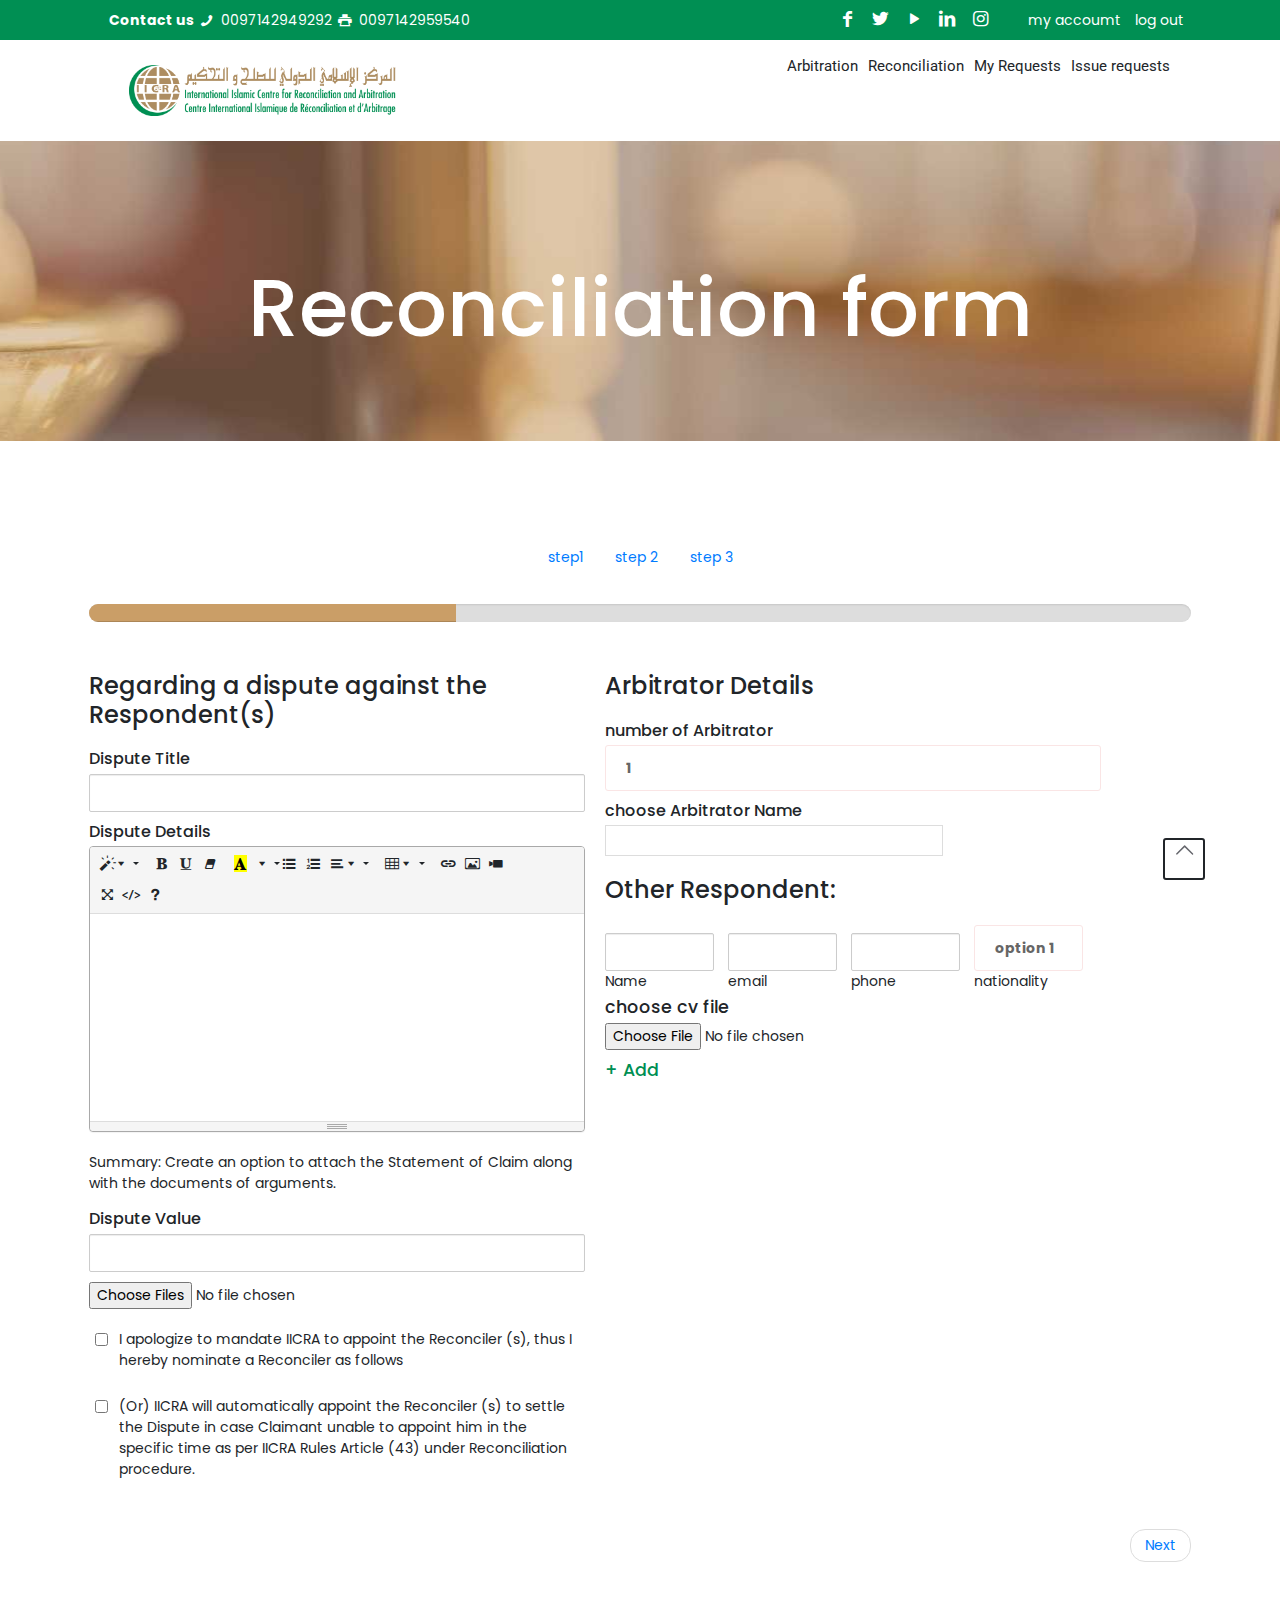
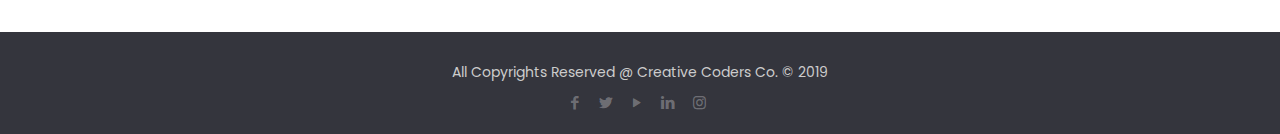
==== commit 467f6b61: "dd" ====
--- a/reconciliation-form.html
+++ b/reconciliation-form.html
@@ -18,6 +18,7 @@
     <link href="assets/css/icons.css" rel="stylesheet">
     <link href="assets/css/chosen.css" rel="stylesheet">
     <link href="assets/css/selectric.css" rel="stylesheet">
+    <link href="assets/css/summernote.min.css" rel="stylesheet">
 
     <link href="assets/css/style.css" rel="stylesheet">
 
@@ -126,7 +127,7 @@
     <section class="reconPage">
         <div class="container">
             <div class="row justify-content-center">
-                <div class="col-md-12">
+                <div class="col-md-12 ">
                     <div id="rootwizard">
                         <div class="navbar">
                             <div class="navbar-inner">
@@ -144,7 +145,7 @@
                                 aria-valuemax="100" style="width: 0%;"></div>
                         </div>
                         <div class="tab-content">
-                            <div class="tab-pane" id="tab2">
+                            <div class="tab-pane clearfix" id="tab3">
                                 <h2> I, the undersigned (Claimant):</h2>
                                 <div class="halfForm" style="margin-right:20px;">
                                     <h2>Details of Claimant (*) :
@@ -169,7 +170,7 @@
                                         </div>
                                         <div class="form-group">
                                             <h3 class="inputTitle">Nationaliy <span>*</span></h3>
-                                            <select data-placeholder="Choose a country...">
+                                            <select data-placeholder="Choose a country..." class="select"> 
                                                 <option value="1">Palestine</option>
                                                 <option value="2">Palestine</option>
 
@@ -223,7 +224,7 @@
                                                 <label>Postal Code</label>
                                             </div>
                                             <div class="inputname cityDetails">
-                                                <select name="" id="">
+                                                <select name="" id="" class="select">
                                                     <option value="1">option1</option>
                                                     <option value="1">option1</option>
                                                     <option value="1">option1</option>
@@ -259,7 +260,7 @@
                                         </div>
                                         <div class="form-group">
                                             <h3 class="inputTitle">Nationaliy <span>*</span></h3>
-                                            <select data-placeholder="Choose a country...">
+                                            <select data-placeholder="Choose a country..." class="select">
                                                 <option value="1">Palestine</option>
                                                 <option value="2">Palestine</option>
 
@@ -313,7 +314,7 @@
                                                 <label>Postal Code</label>
                                             </div>
                                             <div class="inputname cityDetails">
-                                                <select name="" id="">
+                                                <select name="" id="" class="select">
                                                     <option value="1">option1</option>
                                                     <option value="1">option1</option>
                                                     <option value="1">option1</option>
@@ -324,7 +325,7 @@
                                     </form>
                                 </div>
                             </div>
-                            <div class="tab-pane" id="tab1">
+                            <div class="tab-pane" id="tab2">
                                 <h2>I request to file a Reconciliation case against the Respondent(s)</h2>
                                 <div class="halfForm" style="margin-right:20px;">
                                     <h2>Respondent Details (*):
@@ -349,7 +350,7 @@
                                         </div>
                                         <div class="form-group">
                                             <h3 class="inputTitle">Nationaliy <span>*</span></h3>
-                                            <select data-placeholder="Choose a country...">
+                                            <select data-placeholder="Choose a country..." class="select">
                                                 <option value="1">Palestine</option>
                                                 <option value="2">Palestine</option>
 
@@ -383,17 +384,67 @@
                                                 <label for="RespondentPhone">phone</label>
                                             </div>
                                             <div class="inputname inputLastName">
-                                                <select>
+                                                <select class="select">
                                                     <option value="1">option 1</option>
                                                     <option value="1">option 1</option>
                                                     <option value="1">option 1</option>
                                                 </select>
                                                 <label>nationality</label>
                                             </div>
-
-
-                                        </div>
-                                        <div class="form-group Otherres hide">
+                                            <i class="material-icons remove">- remove</i>
+
+
+                                        </div>
+                                        <div class="form-holder-append"></div>
+
+                                        <h3 class="addOtherRes">+ Add</h3>
+
+                                    </form>
+                                </div>
+                                <div class="halfForm" style="margin-right:20px;">
+                                    <h2>Respondent Representative
+                                    </h2>
+                                    <form class="reconForm nameInputgroup">
+                                        <div class="form-group">
+                                            <h3 class="inputTitle">Name <span>*</span></h3>
+                                            <div class="inputname inputFirstName">
+                                                <input type="text" class="form-control  " id="fistName" required>
+                                                <label for="fistName">first Name</label>
+                                            </div>
+                                            <div class="inputname inputMidName">
+                                                <input type="text" class="form-control" id="midName" required>
+                                                <label for="midName">Mid Name</label>
+                                            </div>
+                                            <div class="inputname inputLastName">
+                                                <input type="text" class="form-control  " id="lastName" required>
+                                                <label for="lastName">Mid Name</label>
+                                            </div>
+
+
+                                        </div>
+                                        <div class="form-group">
+                                            <h3 class="inputTitle">Nationaliy <span>*</span></h3>
+                                            <select data-placeholder="Choose a country..." class="select">
+                                                <option value="1">Palestine</option>
+                                                <option value="2">Palestine</option>
+
+                                                <option value="3">Palestine</option>
+
+                                            </select>
+
+                                        </div>
+                                        <div class="form-group">
+                                            <h3 class="inputTitle">Email <span>*</span></h3>
+                                            <input type="email" class="form-control" required>
+
+                                        </div>
+                                        <div class="form-group">
+                                            <h3 class="inputTitle">Phone or Mobile <span>*</span></h3>
+                                            <input type="text" class="form-control" required>
+
+                                        </div>
+                                        <h2> Other Respondent:</h2>
+                                        <div class="form-group Otherres">
                                             <div class="inputname inputFirstName">
                                                 <input type="text" class="form-control " id="RespondentName" required>
                                                 <label for="RespondentName"> Name</label>
@@ -407,23 +458,123 @@
                                                 <label for="RespondentPhone">phone</label>
                                             </div>
                                             <div class="inputname inputLastName">
-                                                <select>
+                                                <select class="select">
                                                     <option value="1">option 1</option>
                                                     <option value="1">option 1</option>
                                                     <option value="1">option 1</option>
                                                 </select>
                                                 <label>nationality</label>
                                             </div>
-                                        </div>
+                                            <i class="material-icons remove">- remove</i>
+
+
+                                        </div>
+                                        <div class="form-holder-append"></div>
+
                                         <h3 class="addOtherRes">+ Add</h3>
+                                        <div class="otherResppregroup-append"></div>
+
 
                                     </form>
                                 </div>
                             </div>
-                            <div class="tab-pane" id="tab3">
-                                3
+                            <div class="tab-pane clearfix" id="tab1">
+
+                                <form class="halfForm disputeForm" style="margin-right:20px;" method="post">
+                                    <h2>Regarding a dispute against the Respondent(s)
+                                    </h2>
+
+                                    <div class="form-group">
+                                        <h3 class="inputTitle">Dispute Title</h3>
+                                        <input type="text" class="form-control inputname" required>
+                                    </div>
+                                    <div class="form-group">
+                                        <h3 class="inputTitle">Dispute Details</h3>
+
+
+                                        <textarea id="summernote" name="editordata"
+                                            class="form-control inputname"></textarea>
+                                        <label for="">Summary: Create an option to attach the Statement of Claim along
+                                            with the documents of arguments.
+                                        </label>
+
+                                    </div>
+                                    <div class="form-group">
+                                        <h3 class="inputTitle">Dispute Value</h3>
+                                        <input type="number" class="form-control inputname" required>
+                                    </div>
+                                    <input type="file" name="my_file[]" multiple>
+                                    <div class="form-group disputeCheck clearfix">
+                                        <input type="checkbox" id="disputefirst">
+                                        <label for="disputefirst">I apologize to mandate IICRA to appoint the Reconciler
+                                            (s), thus I hereby nominate a Reconciler as follows</label>
+                                    </div>
+                                    <div class="form-group disputeCheck clearfix">
+                                        <input type="checkbox" id="disputesecond">
+                                        <label for="disputesecond">(Or) IICRA will automatically appoint the Reconciler
+                                            (s) to settle the Dispute in case Claimant unable to appoint him in the
+                                            specific time as per IICRA Rules Article (43) under Reconciliation
+                                            procedure.</label>
+                                    </div>
+                                </form>
+                                <form class="halfForm disputeForm" method="post">
+                                    <h2>Arbitrator Details
+                                    </h2>
+                                    <div class="form-group">
+                                        <h3 class="inputTitle">number of Arbitrator</h3>
+                                        <select name="" id="" class="select">
+                                            <option value="1">1</option>
+                                            <option value="1">3</option>
+                                            <option value="1">1</option>
+                                        </select>
+                                    </div>
+                                    <div class="form-group">
+                                        <h3 class="inputTitle">choose  Arbitrator Name</h3>
+
+                                      <select name="" class="chosen-select" name="field[]" tabindex="4" multiple
+                                      data-placeholder="choose Name of Arbitrator">
+                                          <option value="1">name1</option>
+                                          <option value="1">name2</option>
+                                          <option value="1">name3</option>
+
+
+                                      </select>
+                                    </div>
+
+                                    <h2> Other Respondent:</h2>
+                                    <div class="form-group Otherres">
+                                        <div class="inputname inputFirstName">
+                                            <input type="text" class="form-control " id="RespondentName" required>
+                                            <label for="RespondentName"> Name</label>
+                                        </div>
+                                        <div class="inputname inputMidName">
+                                            <input type="email" class="form-control" id="RespondentEmail" required>
+                                            <label for="RespondentEmail">email</label>
+                                        </div>
+                                        <div class="inputname inputLastName">
+                                            <input type="text" class="form-control" id="RespondentPhone" required>
+                                            <label for="RespondentPhone">phone</label>
+                                        </div>
+                                        <div class="inputname inputLastName">
+                                            <select class="select">
+                                                <option value="1">option 1</option>
+                                                <option value="1">option 1</option>
+                                                <option value="1">option 1</option>
+                                            </select>
+                                            <label>nationality</label>
+                                        </div>
+                                        <h3>choose cv file</h3>
+                                        <input type="file" placeholder="upload cv">
+                                        <i class="material-icons remove">- remove</i>
+
+
+                                    </div>
+                                    <div class="form-holder-append"></div>
+
+                                    <h3 class="addOtherRes">+ Add</h3>
+                                </form>
                             </div>
-
+                            
                             <ul class="pager wizard">
                                 <li class="next"><a href="#">Next</a></li>
                             </ul>
@@ -470,7 +621,8 @@
                 jQuery.browser.version = RegExp.$1;
             }
         })();
-        $(".chosen-select").chosen({
+        $("select.chosen-select").chosen({
+            ltr:true
         });
     </script>
 
@@ -481,14 +633,44 @@
     <script type="text/javascript" src="assets/js/bootstrap.min.js"></script>
     <script type="text/javascript" src="assets/js/jquery.bootstrap.wizard.js"></script>
     <script type="text/javascript" src="assets/js/jquery.selectric.min.js"></script>
+    <script type="text/javascript" src="assets/js/summernote.min.js"></script>
+
     <script type="text/javascript" src="assets/js/main.js"></script>
-    <script>        $('select').selectric({
+    <script>        $('.select').selectric({
             disableOnMobile: false,
             nativeOnMobile: false,
             dir: "ltr"
         });</script>
 
-
+    <script>
+        var id_count = 1;
+        $('.addOtherRes').on('click', function () {
+            var source = $(this).parent().find('.Otherres:first'), clone = source.clone();
+            clone.find('.form-control').attr('id', function (i, val) {
+                return val + id_count;
+            });
+            clone.appendTo($(this).parent().find('.form-holder-append'));
+            id_count++;
+        });
+        $('body').on('click', '.remove', function () {
+            var closest = $(this).parent().closest(('.Otherres')).remove();
+        });
+        $(document).ready(function () {
+            $('#summernote').summernote({
+                tabsize: 5,
+                height: 200,
+                toolbar: [
+                    ['style', ['style']],
+                    ['font', ['bold', 'underline', 'clear']],
+                    ['color', ['color']],
+                    ['para', ['ul', 'ol', 'paragraph']],
+                    ['table', ['table']],
+                    ['insert', ['link', 'picture', 'video']],
+                    ['view', ['fullscreen', 'codeview', 'help']]
+                ]
+            });
+        });
+    </script>
 
 
 
--- a/assets/css/summernote.min.css
+++ b/assets/css/summernote.min.css
@@ -0,0 +1 @@
+@font-face{font-family:summernote;font-style:normal;font-weight:400;font-display:auto;src:url(font/summernote.eot);src:url(font/summernote.eot?#iefix) format("embedded-opentype"),url(font/summernote.woff2) format("woff2"),url(font/summernote.woff) format("woff"),url(font/summernote.ttf) format("truetype")}[class*=" note-icon"]:before,[class^=note-icon]:before{display:inline-block;font-family:summernote;font-style:normal;font-size:inherit;text-decoration:inherit;text-rendering:auto;text-transform:none;vertical-align:middle;-moz-osx-font-smoothing:grayscale;-webkit-font-smoothing:antialiased;speak:none}.note-icon-fw{text-align:center;width:1.25em}.note-icon-border{border:.08em solid #eee;border-radius:.1em;padding:.2em .25em .15em}.note-icon-pull-left{float:left}.note-icon-pull-right{float:right}.note-icon.note-icon-pull-left{margin-right:.3em}.note-icon.note-icon-pull-right{margin-left:.3em}.note-icon-align:before{content:"\ea01"}.note-icon-align-center:before{content:"\ea02"}.note-icon-align-indent:before{content:"\ea03"}.note-icon-align-justify:before{content:"\ea04"}.note-icon-align-left:before{content:"\ea05"}.note-icon-align-outdent:before{content:"\ea06"}.note-icon-align-right:before{content:"\ea07"}.note-icon-arrow-circle-down:before{content:"\ea08"}.note-icon-arrow-circle-left:before{content:"\ea09"}.note-icon-arrow-circle-right:before{content:"\ea0a"}.note-icon-arrow-circle-up:before{content:"\ea0b"}.note-icon-arrows-alt:before{content:"\ea0c"}.note-icon-arrows-h:before{content:"\ea0d"}.note-icon-arrows-v:before{content:"\ea0e"}.note-icon-bold:before{content:"\ea0f"}.note-icon-caret:before{content:"\ea10"}.note-icon-chain-broken:before{content:"\ea11"}.note-icon-circle:before{content:"\ea12"}.note-icon-close:before{content:"\ea13"}.note-icon-code:before{content:"\ea14"}.note-icon-col-after:before{content:"\ea15"}.note-icon-col-before:before{content:"\ea16"}.note-icon-col-remove:before{content:"\ea17"}.note-icon-eraser:before{content:"\ea18"}.note-icon-float-left:before{content:"\ea19"}.note-icon-float-none:before{content:"\ea1a"}.note-icon-float-right:before{content:"\ea1b"}.note-icon-font:before{content:"\ea1c"}.note-icon-frame:before{content:"\ea1d"}.note-icon-italic:before{content:"\ea1e"}.note-icon-link:before{content:"\ea1f"}.note-icon-magic:before{content:"\ea20"}.note-icon-menu-check:before{content:"\ea21"}.note-icon-minus:before{content:"\ea22"}.note-icon-orderedlist:before{content:"\ea23"}.note-icon-pencil:before{content:"\ea24"}.note-icon-picture:before{content:"\ea25"}.note-icon-question:before{content:"\ea26"}.note-icon-redo:before{content:"\ea27"}.note-icon-rollback:before{content:"\ea28"}.note-icon-row-above:before{content:"\ea29"}.note-icon-row-below:before{content:"\ea2a"}.note-icon-row-remove:before{content:"\ea2b"}.note-icon-special-character:before{content:"\ea2c"}.note-icon-square:before{content:"\ea2d"}.note-icon-strikethrough:before{content:"\ea2e"}.note-icon-subscript:before{content:"\ea2f"}.note-icon-summernote:before{content:"\ea30"}.note-icon-superscript:before{content:"\ea31"}.note-icon-table:before{content:"\ea32"}.note-icon-text-height:before{content:"\ea33"}.note-icon-trash:before{content:"\ea34"}.note-icon-underline:before{content:"\ea35"}.note-icon-undo:before{content:"\ea36"}.note-icon-unorderedlist:before{content:"\ea37"}.note-icon-video:before{content:"\ea38"}.note-editor{position:relative}.note-editor .note-dropzone{position:absolute;display:none;z-index:100;color:#87cefa;background-color:#fff;opacity:.95}.note-editor .note-dropzone .note-dropzone-message{display:table-cell;vertical-align:middle;text-align:center;font-size:28px;font-weight:700}.note-editor .note-dropzone.hover{color:#098ddf}.note-editor.dragover .note-dropzone{display:table}.note-editor .note-editing-area{position:relative}.note-editor .note-editing-area .note-editable{outline:none}.note-editor .note-editing-area .note-editable sup{vertical-align:super}.note-editor .note-editing-area .note-editable sub{vertical-align:sub}.note-editor .note-editing-area .note-editable img.note-float-left{margin-right:10px}.note-editor .note-editing-area .note-editable img.note-float-right{margin-left:10px}.note-editor.note-airframe,.note-editor.note-frame{border:1px solid #a9a9a9}.note-editor.note-airframe.codeview .note-editing-area .note-editable,.note-editor.note-frame.codeview .note-editing-area .note-editable{display:none}.note-editor.note-airframe.codeview .note-editing-area .note-codable,.note-editor.note-frame.codeview .note-editing-area .note-codable{display:block}.note-editor.note-airframe .note-editing-area,.note-editor.note-frame .note-editing-area{overflow:hidden}.note-editor.note-airframe .note-editing-area .note-editable,.note-editor.note-frame .note-editing-area .note-editable{background-color:#fff;color:#000;padding:10px;overflow:auto;word-wrap:break-word}.note-editor.note-airframe .note-editing-area .note-editable[contenteditable=false],.note-editor.note-frame .note-editing-area .note-editable[contenteditable=false]{background-color:#e5e5e5}.note-editor.note-airframe .note-editing-area .note-codable,.note-editor.note-frame .note-editing-area .note-codable{display:none;width:100%;padding:10px;border:none;box-shadow:none;font-family:Menlo,Monaco,monospace,sans-serif;font-size:14px;color:#ccc;background-color:#222;resize:none;outline:none;-ms-box-sizing:border-box;box-sizing:border-box;border-radius:0;margin-bottom:0}.note-editor.note-airframe.fullscreen,.note-editor.note-frame.fullscreen{position:fixed;top:0;left:0;width:100%!important;z-index:1050}.note-editor.note-airframe.fullscreen .note-editable,.note-editor.note-frame.fullscreen .note-editable{background-color:#fff}.note-editor.note-airframe.fullscreen .note-resizebar,.note-editor.note-frame.fullscreen .note-resizebar{display:none}.note-editor.note-airframe .note-status-output,.note-editor.note-frame .note-status-output{display:block;width:100%;font-size:14px;line-height:1.42857143;height:20px;margin-bottom:0;color:#000;border:0;border-top:1px solid #e2e2e2}.note-editor.note-airframe .note-status-output:empty,.note-editor.note-frame .note-status-output:empty{height:0;border-top:0 solid transparent}.note-editor.note-airframe .note-status-output .pull-right,.note-editor.note-frame .note-status-output .pull-right{float:right!important}.note-editor.note-airframe .note-status-output .text-muted,.note-editor.note-frame .note-status-output .text-muted{color:#777}.note-editor.note-airframe .note-status-output .text-primary,.note-editor.note-frame .note-status-output .text-primary{color:#286090}.note-editor.note-airframe .note-status-output .text-success,.note-editor.note-frame .note-status-output .text-success{color:#3c763d}.note-editor.note-airframe .note-status-output .text-info,.note-editor.note-frame .note-status-output .text-info{color:#31708f}.note-editor.note-airframe .note-status-output .text-warning,.note-editor.note-frame .note-status-output .text-warning{color:#8a6d3b}.note-editor.note-airframe .note-status-output .text-danger,.note-editor.note-frame .note-status-output .text-danger{color:#a94442}.note-editor.note-airframe .note-status-output .alert,.note-editor.note-frame .note-status-output .alert{margin:-7px 0 0;padding:7px 10px 2px;border-radius:0;color:#000;background-color:#f5f5f5}.note-editor.note-airframe .note-status-output .alert .note-icon,.note-editor.note-frame .note-status-output .alert .note-icon{margin-right:5px}.note-editor.note-airframe .note-status-output .alert-success,.note-editor.note-frame .note-status-output .alert-success{color:#3c763d!important;background-color:#dff0d8!important}.note-editor.note-airframe .note-status-output .alert-info,.note-editor.note-frame .note-status-output .alert-info{color:#31708f!important;background-color:#d9edf7!important}.note-editor.note-airframe .note-status-output .alert-warning,.note-editor.note-frame .note-status-output .alert-warning{color:#8a6d3b!important;background-color:#fcf8e3!important}.note-editor.note-airframe .note-status-output .alert-danger,.note-editor.note-frame .note-status-output .alert-danger{color:#a94442!important;background-color:#f2dede!important}.note-editor.note-airframe .note-statusbar,.note-editor.note-frame .note-statusbar{background-color:#f5f5f5;border-bottom-left-radius:4px;border-bottom-right-radius:4px;border-top:1px solid #ddd}.note-editor.note-airframe .note-statusbar .note-resizebar,.note-editor.note-frame .note-statusbar .note-resizebar{padding-top:1px;height:9px;width:100%;cursor:ns-resize}.note-editor.note-airframe .note-statusbar .note-resizebar .note-icon-bar,.note-editor.note-frame .note-statusbar .note-resizebar .note-icon-bar{width:20px;margin:1px auto;border-top:1px solid #a9a9a9}.note-editor.note-airframe .note-statusbar.locked .note-resizebar,.note-editor.note-frame .note-statusbar.locked .note-resizebar{cursor:default}.note-editor.note-airframe .note-statusbar.locked .note-resizebar .note-icon-bar,.note-editor.note-frame .note-statusbar.locked .note-resizebar .note-icon-bar{display:none}.note-editor.note-airframe .note-placeholder,.note-editor.note-frame .note-placeholder{padding:10px}.note-editor.note-airframe{border:0}.note-editor.note-airframe .note-editing-area .note-editable{padding:0}.note-popover.popover{display:none;max-width:none}.note-popover.popover .popover-content a{display:inline-block;max-width:200px;overflow:hidden;text-overflow:ellipsis;white-space:nowrap;vertical-align:middle}.note-popover.popover .arrow{left:20px!important}.note-toolbar{position:relative}.note-popover .popover-content,.note-toolbar{margin:0;padding:0 0 5px 5px}.note-popover .popover-content>.note-btn-group,.note-toolbar>.note-btn-group{margin-top:5px;margin-left:0;margin-right:5px}.note-popover .popover-content .note-btn-group .note-table,.note-toolbar .note-btn-group .note-table{min-width:0;padding:5px}.note-popover .popover-content .note-btn-group .note-table .note-dimension-picker,.note-toolbar .note-btn-group .note-table .note-dimension-picker{font-size:18px}.note-popover .popover-content .note-btn-group .note-table .note-dimension-picker .note-dimension-picker-mousecatcher,.note-toolbar .note-btn-group .note-table .note-dimension-picker .note-dimension-picker-mousecatcher{position:absolute!important;z-index:3;width:10em;height:10em;cursor:pointer}.note-popover .popover-content .note-btn-group .note-table .note-dimension-picker .note-dimension-picker-unhighlighted,.note-toolbar .note-btn-group .note-table .note-dimension-picker .note-dimension-picker-unhighlighted{position:relative!important;z-index:1;width:5em;height:5em;background:url("[data-uri]") repeat}.note-popover .popover-content .note-btn-group .note-table .note-dimension-picker .note-dimension-picker-highlighted,.note-toolbar .note-btn-group .note-table .note-dimension-picker .note-dimension-picker-highlighted{position:absolute!important;z-index:2;width:1em;height:1em;background:url("[data-uri]") repeat}.note-popover .popover-content .note-style .dropdown-style blockquote,.note-popover .popover-content .note-style .dropdown-style pre,.note-toolbar .note-style .dropdown-style blockquote,.note-toolbar .note-style .dropdown-style pre{margin:0;padding:5px 10px}.note-popover .popover-content .note-style .dropdown-style h1,.note-popover .popover-content .note-style .dropdown-style h2,.note-popover .popover-content .note-style .dropdown-style h3,.note-popover .popover-content .note-style .dropdown-style h4,.note-popover .popover-content .note-style .dropdown-style h5,.note-popover .popover-content .note-style .dropdown-style h6,.note-popover .popover-content .note-style .dropdown-style p,.note-toolbar .note-style .dropdown-style h1,.note-toolbar .note-style .dropdown-style h2,.note-toolbar .note-style .dropdown-style h3,.note-toolbar .note-style .dropdown-style h4,.note-toolbar .note-style .dropdown-style h5,.note-toolbar .note-style .dropdown-style h6,.note-toolbar .note-style .dropdown-style p{margin:0;padding:0}.note-popover .popover-content .note-color-all .note-dropdown-menu,.note-toolbar .note-color-all .note-dropdown-menu{min-width:337px}.note-popover .popover-content .note-color .dropdown-toggle,.note-toolbar .note-color .dropdown-toggle{width:20px;padding-left:5px}.note-popover .popover-content .note-color .note-dropdown-menu .note-palette,.note-toolbar .note-color .note-dropdown-menu .note-palette{display:inline-block;margin:0;width:160px}.note-popover .popover-content .note-color .note-dropdown-menu .note-palette:first-child,.note-toolbar .note-color .note-dropdown-menu .note-palette:first-child{margin:0 5px}.note-popover .popover-content .note-color .note-dropdown-menu .note-palette .note-palette-title,.note-toolbar .note-color .note-dropdown-menu .note-palette .note-palette-title{font-size:12px;margin:2px 7px;text-align:center;border-bottom:1px solid #eee}.note-popover .popover-content .note-color .note-dropdown-menu .note-palette .note-color-reset,.note-popover .popover-content .note-color .note-dropdown-menu .note-palette .note-color-select,.note-toolbar .note-color .note-dropdown-menu .note-palette .note-color-reset,.note-toolbar .note-color .note-dropdown-menu .note-palette .note-color-select{font-size:11px;margin:3px;padding:0 3px;cursor:pointer;width:100%;border-radius:5px}.note-popover .popover-content .note-color .note-dropdown-menu .note-palette .note-color-reset:hover,.note-popover .popover-content .note-color .note-dropdown-menu .note-palette .note-color-select:hover,.note-toolbar .note-color .note-dropdown-menu .note-palette .note-color-reset:hover,.note-toolbar .note-color .note-dropdown-menu .note-palette .note-color-select:hover{background:#eee}.note-popover .popover-content .note-color .note-dropdown-menu .note-palette .note-color-row,.note-toolbar .note-color .note-dropdown-menu .note-palette .note-color-row{height:20px}.note-popover .popover-content .note-color .note-dropdown-menu .note-palette .note-color-select-btn,.note-toolbar .note-color .note-dropdown-menu .note-palette .note-color-select-btn{display:none}.note-popover .popover-content .note-color .note-dropdown-menu .note-palette .note-holder-custom .note-color-btn,.note-toolbar .note-color .note-dropdown-menu .note-palette .note-holder-custom .note-color-btn{border:1px solid #eee}.note-popover .popover-content .note-para .note-dropdown-menu,.note-toolbar .note-para .note-dropdown-menu{min-width:216px;padding:5px}.note-popover .popover-content .note-para .note-dropdown-menu>div:first-child,.note-toolbar .note-para .note-dropdown-menu>div:first-child{margin-right:5px}.note-popover .popover-content .note-dropdown-menu,.note-toolbar .note-dropdown-menu{min-width:160px}.note-popover .popover-content .note-dropdown-menu.right,.note-toolbar .note-dropdown-menu.right{right:0;left:auto}.note-popover .popover-content .note-dropdown-menu.right:before,.note-toolbar .note-dropdown-menu.right:before{right:9px;left:auto!important}.note-popover .popover-content .note-dropdown-menu.right:after,.note-toolbar .note-dropdown-menu.right:after{right:10px;left:auto!important}.note-popover .popover-content .note-dropdown-menu.note-check a i,.note-toolbar .note-dropdown-menu.note-check a i{color:#00bfff;visibility:hidden}.note-popover .popover-content .note-dropdown-menu.note-check a.checked i,.note-toolbar .note-dropdown-menu.note-check a.checked i{visibility:visible}.note-popover .popover-content .note-fontsize-10,.note-toolbar .note-fontsize-10{font-size:10px}.note-popover .popover-content .note-color-palette,.note-toolbar .note-color-palette{line-height:1}.note-popover .popover-content .note-color-palette div .note-color-btn,.note-toolbar .note-color-palette div .note-color-btn{width:20px;height:20px;padding:0;margin:0;border:1px solid #fff}.note-popover .popover-content .note-color-palette div .note-color-btn:hover,.note-toolbar .note-color-palette div .note-color-btn:hover{border:1px solid #000}.note-modal .modal-dialog{outline:0;border-radius:5px;box-shadow:0 3px 9px rgba(0,0,0,.5)}.note-modal .form-group{margin-left:0;margin-right:0}.note-modal .note-modal-form{margin:0}.note-modal .note-image-dialog .note-dropzone{min-height:100px;font-size:30px;line-height:4;color:#d3d3d3;text-align:center;border:4px dashed #d3d3d3;margin-bottom:10px}@-moz-document url-prefix(){.note-modal .note-image-input{height:auto}}.note-placeholder{position:absolute;display:none;color:grey}.note-handle .note-control-selection{position:absolute;display:none;border:1px solid #000}.note-handle .note-control-selection>div{position:absolute}.note-handle .note-control-selection .note-control-selection-bg{width:100%;height:100%;background-color:#000;-webkit-opacity:.3;-khtml-opacity:.3;-moz-opacity:.3;opacity:.3;-ms-filter:progid:DXImageTransform.Microsoft.Alpha(opacity=30);filter:alpha(opacity=30)}.note-handle .note-control-selection .note-control-handle,.note-handle .note-control-selection .note-control-holder,.note-handle .note-control-selection .note-control-sizing{width:7px;height:7px;border:1px solid #000}.note-handle .note-control-selection .note-control-sizing{background-color:#000}.note-handle .note-control-selection .note-control-nw{top:-5px;left:-5px;border-right:none;border-bottom:none}.note-handle .note-control-selection .note-control-ne{top:-5px;right:-5px;border-bottom:none;border-left:none}.note-handle .note-control-selection .note-control-sw{bottom:-5px;left:-5px;border-top:none;border-right:none}.note-handle .note-control-selection .note-control-se{right:-5px;bottom:-5px;cursor:se-resize}.note-handle .note-control-selection .note-control-se.note-control-holder{cursor:default;border-top:none;border-left:none}.note-handle .note-control-selection .note-control-selection-info{right:0;bottom:0;padding:5px;margin:5px;color:#fff;background-color:#000;font-size:12px;border-radius:5px;-webkit-opacity:.7;-khtml-opacity:.7;-moz-opacity:.7;opacity:.7;-ms-filter:progid:DXImageTransform.Microsoft.Alpha(opacity=70);filter:alpha(opacity=70)}.note-hint-popover{min-width:100px;padding:2px}.note-hint-popover .popover-content{padding:3px;max-height:150px;overflow:auto}.note-hint-popover .popover-content .note-hint-group .note-hint-item{display:block!important;padding:3px}.note-hint-popover .popover-content .note-hint-group .note-hint-item.active,.note-hint-popover .popover-content .note-hint-group .note-hint-item:hover{display:block;clear:both;font-weight:400;line-height:1.4;color:#fff;white-space:nowrap;text-decoration:none;background-color:#428bca;outline:0;cursor:pointer}--- a/assets/css/style.css
+++ b/assets/css/style.css
@@ -449,11 +449,13 @@
 .halfForm{
     width:45%;
     display: inline-block;
+    margin-top:30px;
+    float: left;
 }
 .halfForm{
     margin-right:20px;
 }
-.reconForm .form-control{
+.reconForm .form-control,.disputeForm .form-control{
     background-color: #fff;
     box-sizing: border-box;
     border-radius: 2px;
@@ -531,7 +533,57 @@
 .Otherres .selectric-wrapper{
     margin-bottom:0;
 }
-.addOtherRes{
+.addOtherRes,.remove {
     color:#008f53;
     cursor: pointer;
+}
+.remove {
+    display: none;
+  }
+  .form-holder-append .remove {
+    display: block;
+  }
+  .btn-group-sm>.btn, .btn-sm{
+font-size:1.25rem
+  }
+  .disputeCheck label,#disputesecond,#disputefirst{
+      display: inline-block;
+  }
+  #disputesecond,#disputefirst{
+      float: left;
+      width:5%;
+  }
+  .disputeCheck label{
+      width:94%;
+      float:right;
+  }
+  .disputeCheck {
+      margin-top:20px;
+  }
+  .disputeForm label{
+      font-weight: 400;
+    
+  }
+  .disputeForm .selectric-wrapper{
+      display: inline-block;
+  }
+
+  .chzn-container .chzn-drop{
+      text-align: left;
+  }
+  .reconBody{
+      overflow-x: hidden;
+  }
+  .chzn-container-multi .chzn-choices .search-choice .search-choice-close {
+
+    background: url("chosen-sprite.png") right top no-repeat !important;  
+}
+@media(min-width:320px)and (max-width:767px){
+    .halfForm{
+        width:100% !important;
+        margin:0 !important
+    }
+    .container{
+    width:90%;
+    }
 }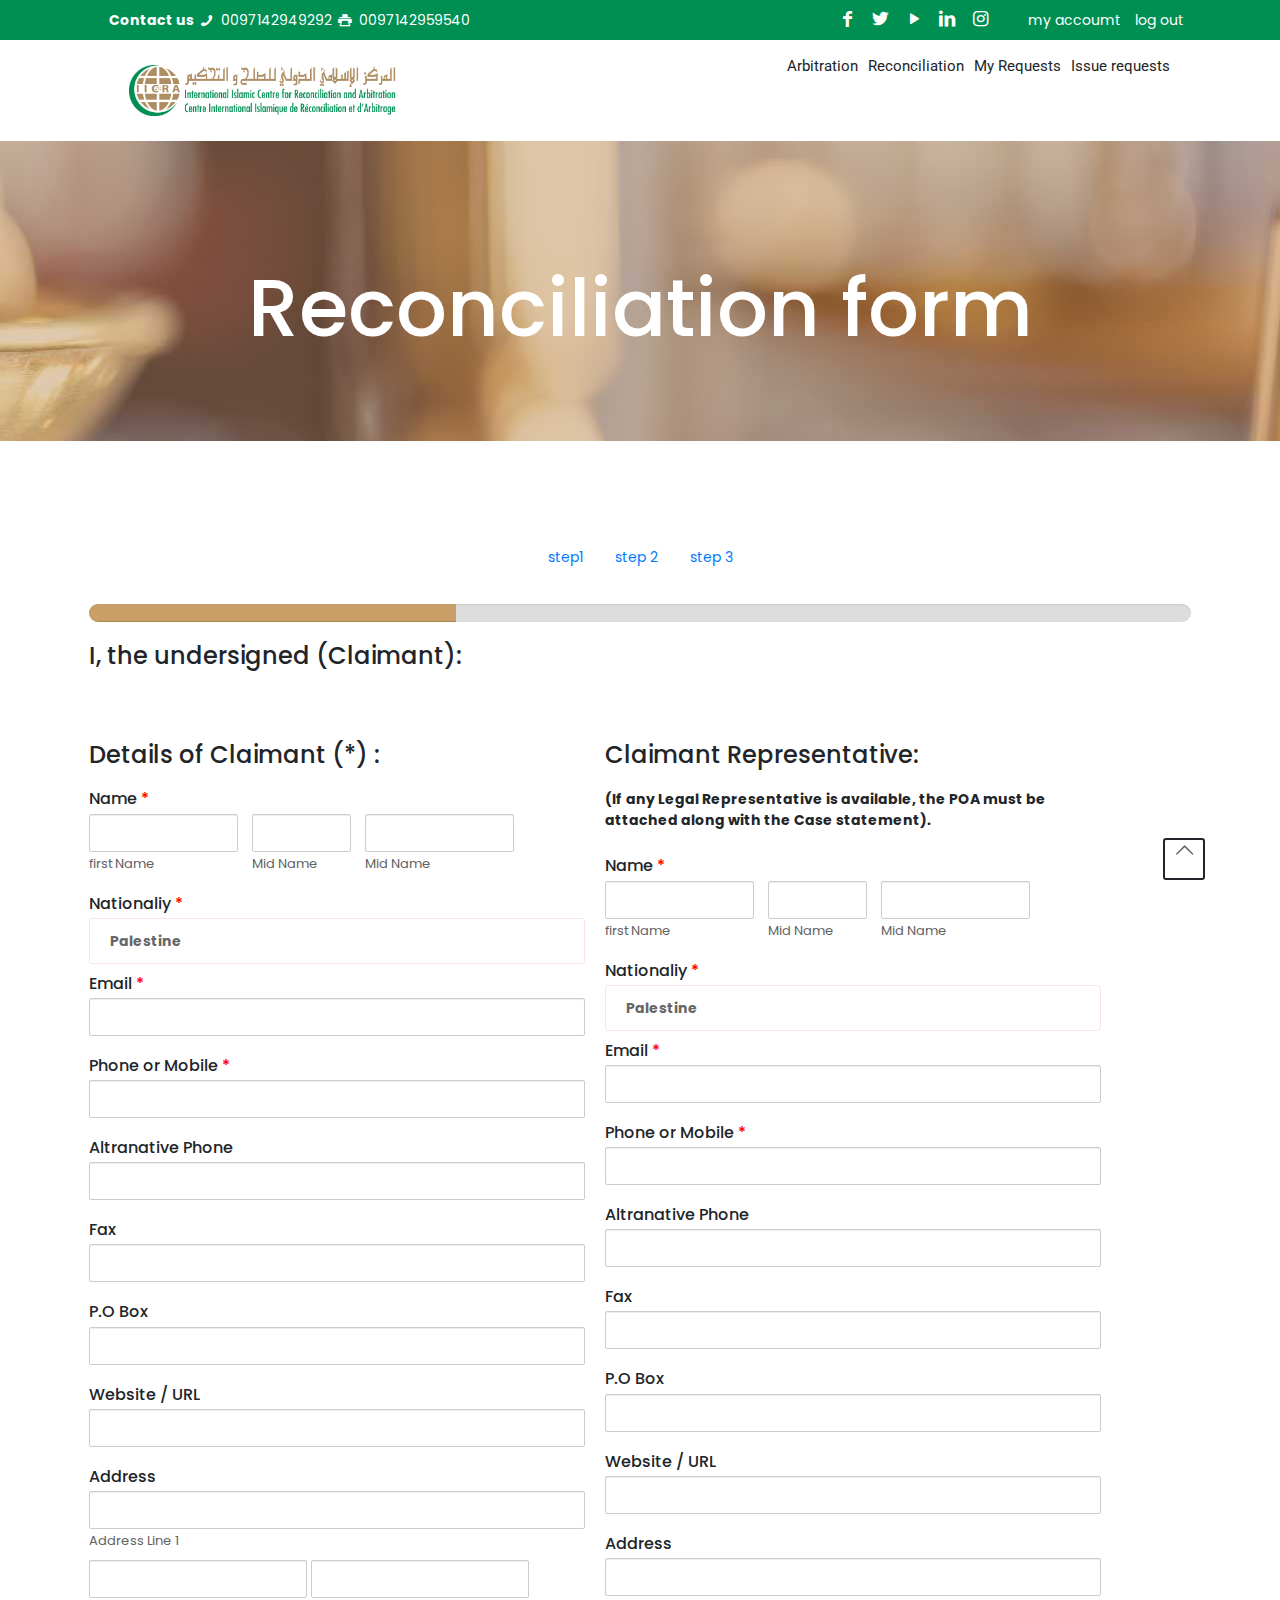
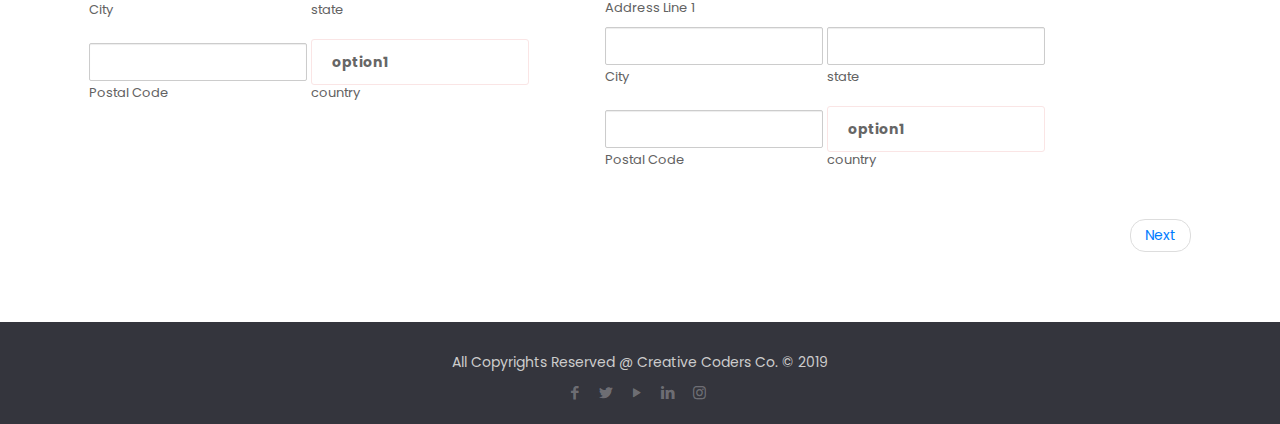
==== commit 63897703: "ss" ====
--- a/reconciliation-form.html
+++ b/reconciliation-form.html
@@ -145,7 +145,7 @@
                                 aria-valuemax="100" style="width: 0%;"></div>
                         </div>
                         <div class="tab-content">
-                            <div class="tab-pane clearfix" id="tab3">
+                            <div class="tab-pane clearfix" id="tab1">
                                 <h2> I, the undersigned (Claimant):</h2>
                                 <div class="halfForm" style="margin-right:20px;">
                                     <h2>Details of Claimant (*) :
@@ -478,7 +478,7 @@
                                     </form>
                                 </div>
                             </div>
-                            <div class="tab-pane clearfix" id="tab1">
+                            <div class="tab-pane clearfix" id="tab3">
 
                                 <form class="halfForm disputeForm" style="margin-right:20px;" method="post">
                                     <h2>Regarding a dispute against the Respondent(s)
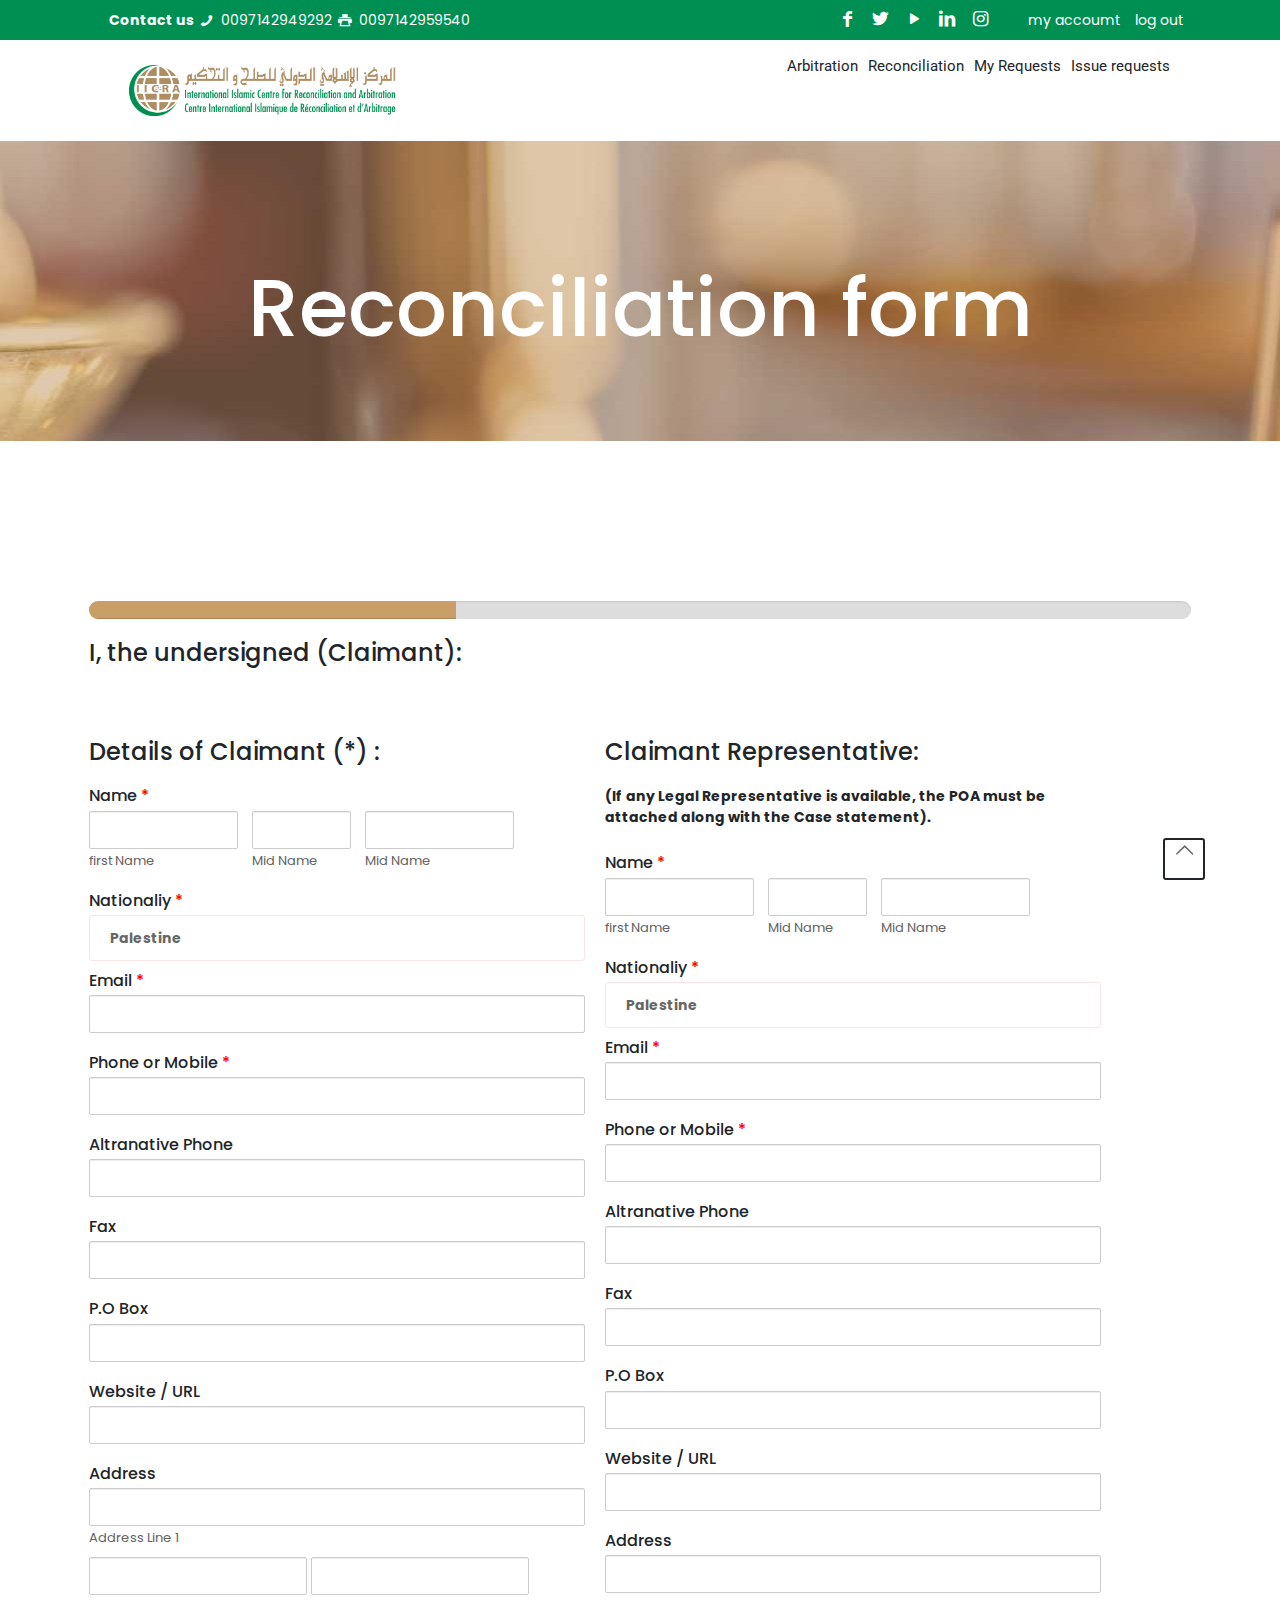
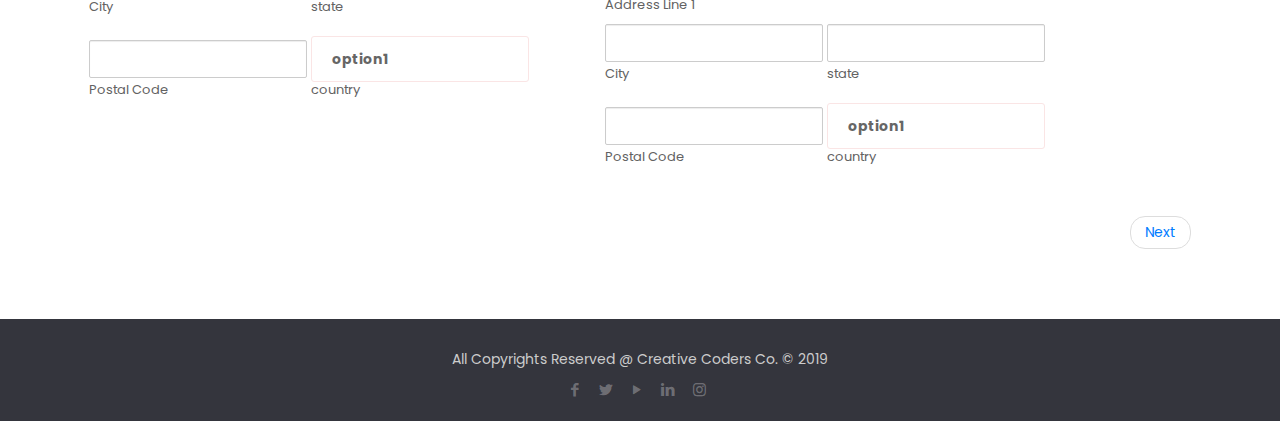
==== commit 9b043aac: "ff" ====
--- a/reconciliation-form.html
+++ b/reconciliation-form.html
@@ -132,10 +132,10 @@
                         <div class="navbar">
                             <div class="navbar-inner">
                                 <div class="container">
-                                    <ul>
-                                        <li><a href="#tab1" data-toggle="tab">step1 </a></li>
-                                        <li><a href="#tab2" data-toggle="tab">step 2 </a></li>
-                                        <li><a href="#tab3" data-toggle="tab">step 3 </a></li>
+                                    <ul >
+                                        <li><a href="#tab1" data-toggle="tab"> </a></li>
+                                        <li><a href="#tab2" data-toggle="tab"> </a></li>
+                                        <li><a href="#tab3" data-toggle="tab"> </a></li>
                                     </ul>
                                 </div>
                             </div>
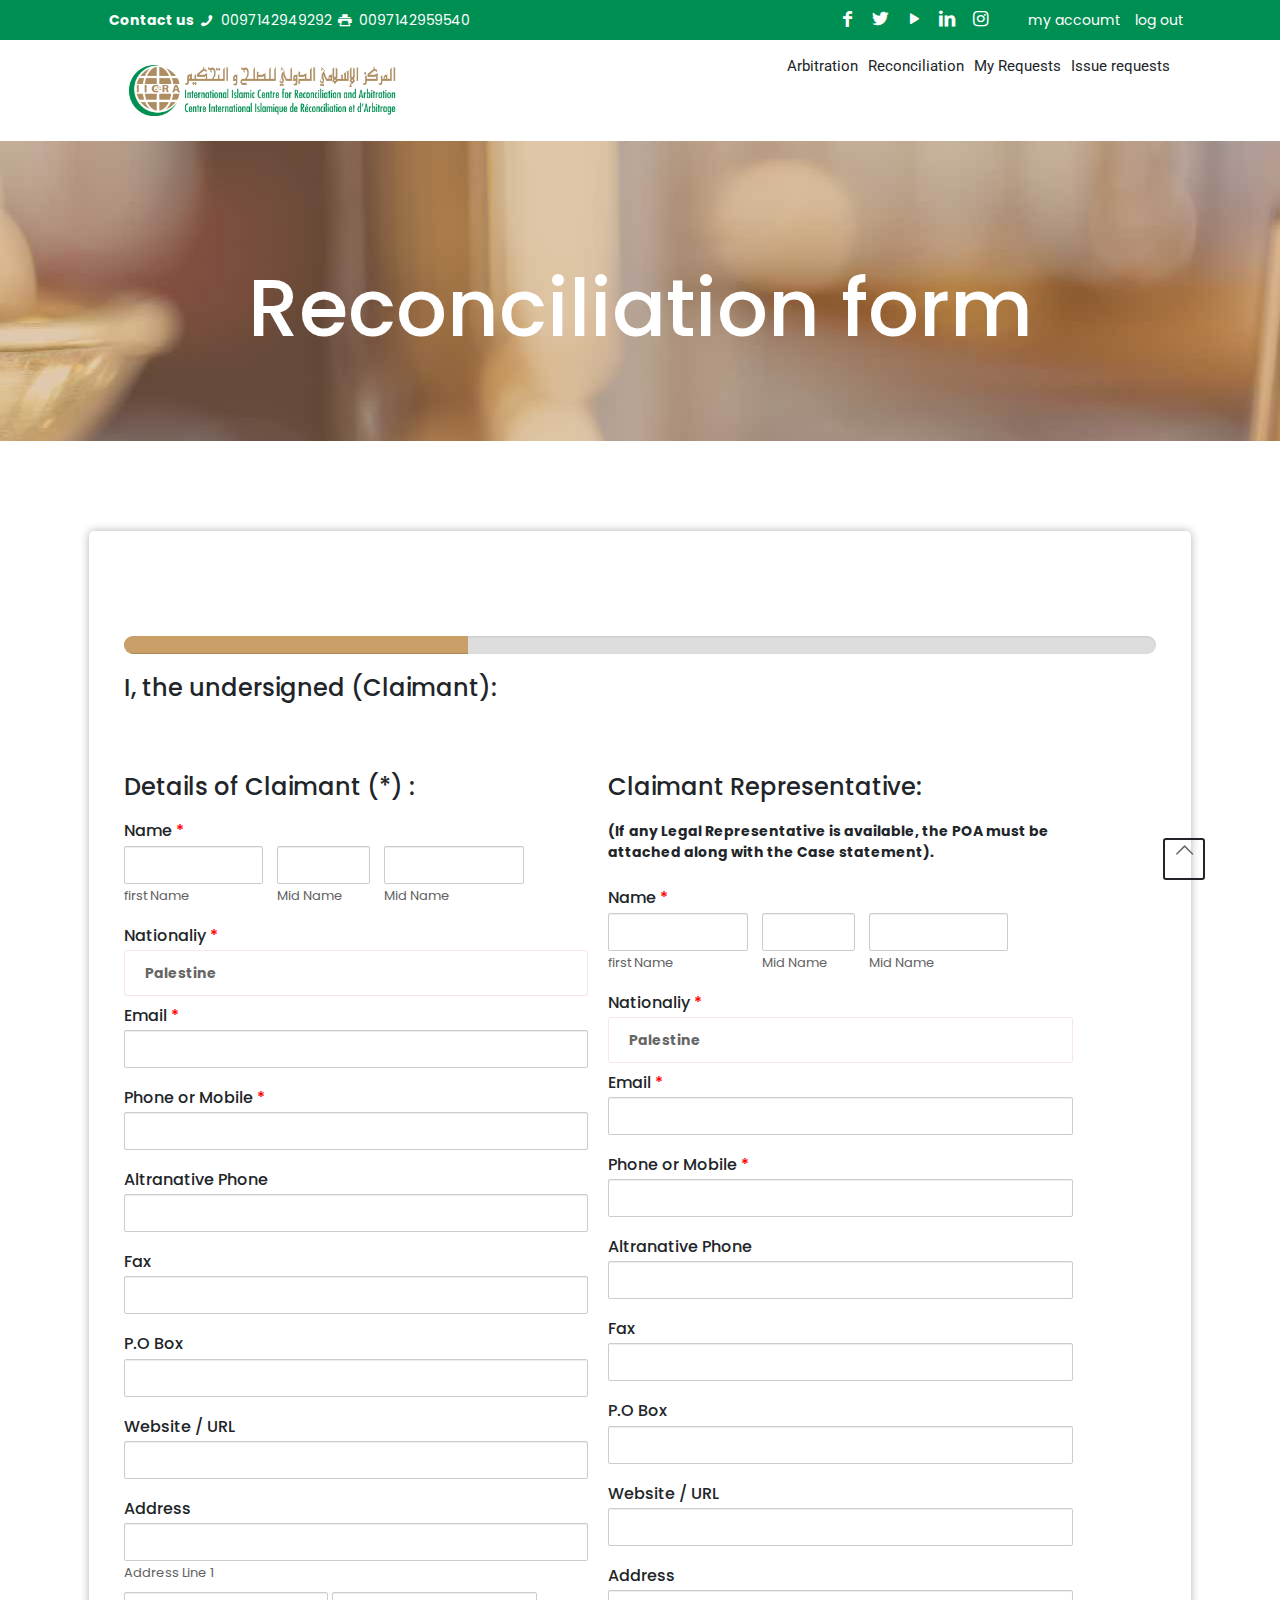
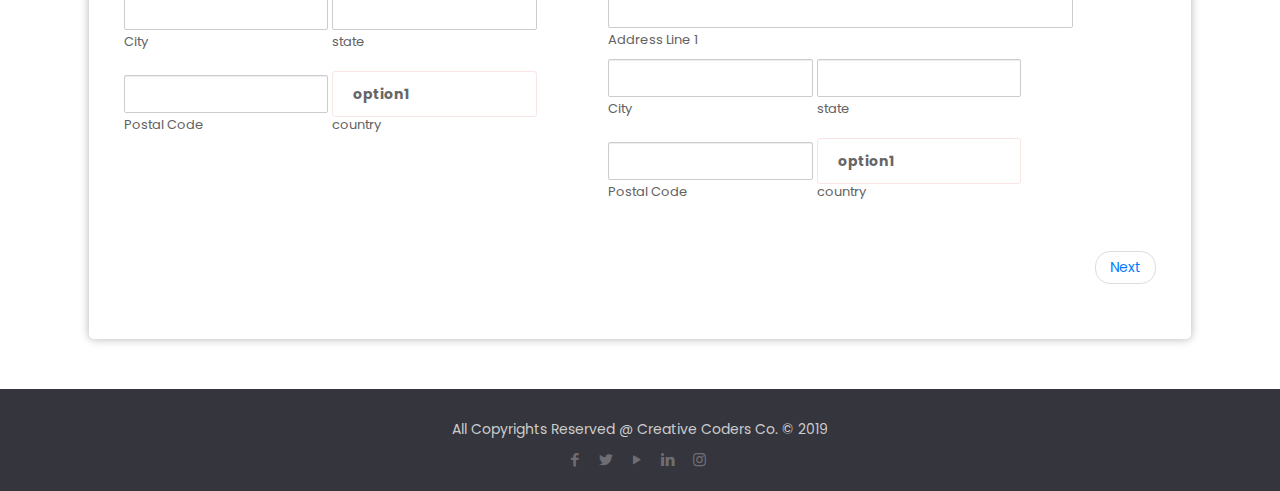
==== commit cf0f65b7: "ee" ====
--- a/reconciliation-form.html
+++ b/reconciliation-form.html
@@ -128,247 +128,430 @@
         <div class="container">
             <div class="row justify-content-center">
                 <div class="col-md-12 ">
-                    <div id="rootwizard">
-                        <div class="navbar">
-                            <div class="navbar-inner">
-                                <div class="container">
-                                    <ul >
-                                        <li><a href="#tab1" data-toggle="tab"> </a></li>
-                                        <li><a href="#tab2" data-toggle="tab"> </a></li>
-                                        <li><a href="#tab3" data-toggle="tab"> </a></li>
-                                    </ul>
+                    <div class="recoBox">
+                        <div id="rootwizard">
+                            <div class="navbar">
+                                <div class="navbar-inner">
+                                    <div class="container">
+                                        <ul>
+                                            <li><a href="#tab1" data-toggle="tab"> </a></li>
+                                            <li><a href="#tab2" data-toggle="tab"> </a></li>
+                                            <li><a href="#tab3" data-toggle="tab"> </a></li>
+                                        </ul>
+                                    </div>
                                 </div>
                             </div>
-                        </div>
-                        <div id="bar" class="progress">
-                            <div class="progress-bar" role="progressbar" aria-valuenow="0" aria-valuemin="0"
-                                aria-valuemax="100" style="width: 0%;"></div>
-                        </div>
-                        <div class="tab-content">
-                            <div class="tab-pane clearfix" id="tab1">
-                                <h2> I, the undersigned (Claimant):</h2>
-                                <div class="halfForm" style="margin-right:20px;">
-                                    <h2>Details of Claimant (*) :
-                                    </h2>
-                                    <form class="reconForm nameInputgroup">
+                            <div id="bar" class="progress">
+                                <div class="progress-bar" role="progressbar" aria-valuenow="0" aria-valuemin="0"
+                                    aria-valuemax="100" style="width: 0%;"></div>
+                            </div>
+                            <div class="tab-content">
+                                <div class="tab-pane clearfix" id="tab1">
+                                    <h2> I, the undersigned (Claimant):</h2>
+                                    <div class="halfForm" style="margin-right:20px;">
+                                        <h2>Details of Claimant (*) :
+                                        </h2>
+                                        <form class="reconForm nameInputgroup">
+                                            <div class="form-group">
+                                                <h3 class="inputTitle">Name <span>*</span></h3>
+                                                <div class="inputname inputFirstName">
+                                                    <input type="text" class="form-control  " id="fistName" required>
+                                                    <label for="fistName">first Name</label>
+                                                </div>
+                                                <div class="inputname inputMidName">
+                                                    <input type="text" class="form-control" id="midName" required>
+                                                    <label for="midName">Mid Name</label>
+                                                </div>
+                                                <div class="inputname inputLastName">
+                                                    <input type="text" class="form-control  " id="lastName" required>
+                                                    <label for="lastName">Mid Name</label>
+                                                </div>
+
+
+                                            </div>
+                                            <div class="form-group">
+                                                <h3 class="inputTitle">Nationaliy <span>*</span></h3>
+                                                <select data-placeholder="Choose a country..." class="select">
+                                                    <option value="1">Palestine</option>
+                                                    <option value="2">Palestine</option>
+
+                                                    <option value="3">Palestine</option>
+
+                                                </select>
+
+                                            </div>
+                                            <div class="form-group">
+                                                <h3 class="inputTitle">Email <span>*</span></h3>
+                                                <input type="email" class="form-control" required>
+
+                                            </div>
+                                            <div class="form-group">
+                                                <h3 class="inputTitle">Phone or Mobile <span>*</span></h3>
+                                                <input type="text" class="form-control" required>
+
+                                            </div>
+                                            <div class="form-group">
+                                                <h3 class="inputTitle">Altranative Phone </h3>
+                                                <input type="text" class="form-control">
+
+                                            </div>
+                                            <div class="form-group">
+                                                <h3 class="inputTitle">Fax </h3>
+                                                <input type="text" class="form-control">
+
+                                            </div>
+                                            <div class="form-group">
+                                                <h3 class="inputTitle">P.O Box </h3>
+                                                <input type="text" class="form-control">
+                                            </div>
+                                            <div class="form-group">
+                                                <h3 class="inputTitle">Website / URL </h3>
+                                                <input type="text" class="form-control">
+                                            </div>
+                                            <div class="form-group">
+                                                <h3 class="inputTitle">Address </h3>
+                                                <input type="text" class="form-control">
+                                                <label>Address Line 1</label>
+                                                <div class="inputname cityDetails">
+                                                    <input type="text" class="form-control">
+                                                    <label>City</label>
+                                                </div>
+                                                <div class="inputname cityDetails ">
+                                                    <input type="text" class="form-control">
+                                                    <label>state</label>
+                                                </div>
+                                                <div class="inputname cityDetails">
+                                                    <input type="text" class="form-control">
+                                                    <label>Postal Code</label>
+                                                </div>
+                                                <div class="inputname cityDetails">
+                                                    <select name="" id="" class="select">
+                                                        <option value="1">option1</option>
+                                                        <option value="1">option1</option>
+                                                        <option value="1">option1</option>
+                                                    </select>
+                                                    <label>country</label>
+                                                </div>
+                                            </div>
+                                        </form>
+                                    </div>
+                                    <div class="halfForm">
+                                        <h2>Claimant Representative:
+                                        </h2>
+                                        <label for="">(If any Legal Representative is available, the POA must be
+                                            attached
+                                            along with the Case statement).
+                                        </label>
+                                        <form class="reconForm nameInputgroup">
+                                            <div class="form-group">
+                                                <h3 class="inputTitle">Name <span>*</span></h3>
+                                                <div class="inputname inputFirstName">
+                                                    <input type="text" class="form-control  " id="fistName" required>
+                                                    <label for="fistName">first Name</label>
+                                                </div>
+                                                <div class="inputname inputMidName">
+                                                    <input type="text" class="form-control" id="midName" required>
+                                                    <label for="midName">Mid Name</label>
+                                                </div>
+                                                <div class="inputname inputLastName">
+                                                    <input type="text" class="form-control  " id="lastName" required>
+                                                    <label for="lastName">Mid Name</label>
+                                                </div>
+
+
+                                            </div>
+                                            <div class="form-group">
+                                                <h3 class="inputTitle">Nationaliy <span>*</span></h3>
+                                                <select data-placeholder="Choose a country..." class="select">
+                                                    <option value="1">Palestine</option>
+                                                    <option value="2">Palestine</option>
+
+                                                    <option value="3">Palestine</option>
+
+                                                </select>
+
+                                            </div>
+                                            <div class="form-group">
+                                                <h3 class="inputTitle">Email <span>*</span></h3>
+                                                <input type="email" class="form-control" required>
+
+                                            </div>
+                                            <div class="form-group">
+                                                <h3 class="inputTitle">Phone or Mobile <span>*</span></h3>
+                                                <input type="text" class="form-control" required>
+
+                                            </div>
+                                            <div class="form-group">
+                                                <h3 class="inputTitle">Altranative Phone </h3>
+                                                <input type="text" class="form-control">
+
+                                            </div>
+                                            <div class="form-group">
+                                                <h3 class="inputTitle">Fax </h3>
+                                                <input type="text" class="form-control">
+
+                                            </div>
+                                            <div class="form-group">
+                                                <h3 class="inputTitle">P.O Box </h3>
+                                                <input type="text" class="form-control">
+                                            </div>
+                                            <div class="form-group">
+                                                <h3 class="inputTitle">Website / URL </h3>
+                                                <input type="text" class="form-control">
+                                            </div>
+                                            <div class="form-group">
+                                                <h3 class="inputTitle">Address </h3>
+                                                <input type="text" class="form-control">
+                                                <label>Address Line 1</label>
+                                                <div class="inputname cityDetails">
+                                                    <input type="text" class="form-control">
+                                                    <label>City</label>
+                                                </div>
+                                                <div class="inputname cityDetails ">
+                                                    <input type="text" class="form-control">
+                                                    <label>state</label>
+                                                </div>
+                                                <div class="inputname cityDetails">
+                                                    <input type="text" class="form-control">
+                                                    <label>Postal Code</label>
+                                                </div>
+                                                <div class="inputname cityDetails">
+                                                    <select name="" id="" class="select">
+                                                        <option value="1">option1</option>
+                                                        <option value="1">option1</option>
+                                                        <option value="1">option1</option>
+                                                    </select>
+                                                    <label>country</label>
+                                                </div>
+                                            </div>
+                                        </form>
+                                    </div>
+                                </div>
+                                <div class="tab-pane" id="tab2">
+                                    <h2>I request to file a Reconciliation case against the Respondent(s)</h2>
+                                    <div class="halfForm" style="margin-right:20px;">
+                                        <h2>Respondent Details (*):
+                                        </h2>
+                                        <form class="reconForm nameInputgroup">
+                                            <div class="form-group">
+                                                <h3 class="inputTitle">Name <span>*</span></h3>
+                                                <div class="inputname inputFirstName">
+                                                    <input type="text" class="form-control  " id="fistName" required>
+                                                    <label for="fistName">first Name</label>
+                                                </div>
+                                                <div class="inputname inputMidName">
+                                                    <input type="text" class="form-control" id="midName" required>
+                                                    <label for="midName">Mid Name</label>
+                                                </div>
+                                                <div class="inputname inputLastName">
+                                                    <input type="text" class="form-control  " id="lastName" required>
+                                                    <label for="lastName">Mid Name</label>
+                                                </div>
+
+
+                                            </div>
+                                            <div class="form-group">
+                                                <h3 class="inputTitle">Nationaliy <span>*</span></h3>
+                                                <select data-placeholder="Choose a country..." class="select">
+                                                    <option value="1">Palestine</option>
+                                                    <option value="2">Palestine</option>
+
+                                                    <option value="3">Palestine</option>
+
+                                                </select>
+
+                                            </div>
+                                            <div class="form-group">
+                                                <h3 class="inputTitle">Email <span>*</span></h3>
+                                                <input type="email" class="form-control" required>
+
+                                            </div>
+                                            <div class="form-group">
+                                                <h3 class="inputTitle">Phone or Mobile <span>*</span></h3>
+                                                <input type="text" class="form-control" required>
+
+                                            </div>
+                                            <h2> Other Respondent:</h2>
+                                            <div class="form-group Otherres">
+                                                <div class="inputname inputFirstName">
+                                                    <input type="text" class="form-control " id="RespondentName"
+                                                        required>
+                                                    <label for="RespondentName"> Name</label>
+                                                </div>
+                                                <div class="inputname inputMidName">
+                                                    <input type="email" class="form-control" id="RespondentEmail"
+                                                        required>
+                                                    <label for="RespondentEmail">email</label>
+                                                </div>
+                                                <div class="inputname inputLastName">
+                                                    <input type="text" class="form-control" id="RespondentPhone"
+                                                        required>
+                                                    <label for="RespondentPhone">phone</label>
+                                                </div>
+                                                <div class="inputname inputLastName">
+                                                    <select class="select">
+                                                        <option value="1">option 1</option>
+                                                        <option value="1">option 1</option>
+                                                        <option value="1">option 1</option>
+                                                    </select>
+                                                    <label>nationality</label>
+                                                </div>
+                                                <i class="material-icons remove">- remove</i>
+
+
+                                            </div>
+                                            <div class="form-holder-append"></div>
+
+                                            <h3 class="addOtherRes">+ Add</h3>
+
+                                        </form>
+                                    </div>
+                                    <div class="halfForm" style="margin-right:20px;">
+                                        <h2>Respondent Representative
+                                        </h2>
+                                        <form class="reconForm nameInputgroup">
+                                            <div class="form-group">
+                                                <h3 class="inputTitle">Name <span>*</span></h3>
+                                                <div class="inputname inputFirstName">
+                                                    <input type="text" class="form-control  " id="fistName" required>
+                                                    <label for="fistName">first Name</label>
+                                                </div>
+                                                <div class="inputname inputMidName">
+                                                    <input type="text" class="form-control" id="midName" required>
+                                                    <label for="midName">Mid Name</label>
+                                                </div>
+                                                <div class="inputname inputLastName">
+                                                    <input type="text" class="form-control  " id="lastName" required>
+                                                    <label for="lastName">Mid Name</label>
+                                                </div>
+
+
+                                            </div>
+                                            <div class="form-group">
+                                                <h3 class="inputTitle">Nationaliy <span>*</span></h3>
+                                                <select data-placeholder="Choose a country..." class="select">
+                                                    <option value="1">Palestine</option>
+                                                    <option value="2">Palestine</option>
+
+                                                    <option value="3">Palestine</option>
+
+                                                </select>
+
+                                            </div>
+                                            <div class="form-group">
+                                                <h3 class="inputTitle">Email <span>*</span></h3>
+                                                <input type="email" class="form-control" required>
+
+                                            </div>
+                                            <div class="form-group">
+                                                <h3 class="inputTitle">Phone or Mobile <span>*</span></h3>
+                                                <input type="text" class="form-control" required>
+
+                                            </div>
+                                            <h2> Other Respondent:</h2>
+                                            <div class="form-group Otherres">
+                                                <div class="inputname inputFirstName">
+                                                    <input type="text" class="form-control " id="RespondentName"
+                                                        required>
+                                                    <label for="RespondentName"> Name</label>
+                                                </div>
+                                                <div class="inputname inputMidName">
+                                                    <input type="email" class="form-control" id="RespondentEmail"
+                                                        required>
+                                                    <label for="RespondentEmail">email</label>
+                                                </div>
+                                                <div class="inputname inputLastName">
+                                                    <input type="text" class="form-control" id="RespondentPhone"
+                                                        required>
+                                                    <label for="RespondentPhone">phone</label>
+                                                </div>
+                                                <div class="inputname inputLastName">
+                                                    <select class="select">
+                                                        <option value="1">option 1</option>
+                                                        <option value="1">option 1</option>
+                                                        <option value="1">option 1</option>
+                                                    </select>
+                                                    <label>nationality</label>
+                                                </div>
+                                                <i class="material-icons remove">- remove</i>
+
+
+                                            </div>
+                                            <div class="form-holder-append"></div>
+
+                                            <h3 class="addOtherRes">+ Add</h3>
+                                            <div class="otherResppregroup-append"></div>
+
+
+                                        </form>
+                                    </div>
+                                </div>
+                                <div class="tab-pane clearfix" id="tab3">
+
+                                    <form class="halfForm disputeForm" style="margin-right:20px;" method="post">
+                                        <h2>Regarding a dispute against the Respondent(s)
+                                        </h2>
+
                                         <div class="form-group">
-                                            <h3 class="inputTitle">Name <span>*</span></h3>
-                                            <div class="inputname inputFirstName">
-                                                <input type="text" class="form-control  " id="fistName" required>
-                                                <label for="fistName">first Name</label>
-                                            </div>
-                                            <div class="inputname inputMidName">
-                                                <input type="text" class="form-control" id="midName" required>
-                                                <label for="midName">Mid Name</label>
-                                            </div>
-                                            <div class="inputname inputLastName">
-                                                <input type="text" class="form-control  " id="lastName" required>
-                                                <label for="lastName">Mid Name</label>
-                                            </div>
-
-
+                                            <h3 class="inputTitle">Dispute Title</h3>
+                                            <input type="text" class="form-control inputname" required>
                                         </div>
                                         <div class="form-group">
-                                            <h3 class="inputTitle">Nationaliy <span>*</span></h3>
-                                            <select data-placeholder="Choose a country..." class="select"> 
-                                                <option value="1">Palestine</option>
-                                                <option value="2">Palestine</option>
-
-                                                <option value="3">Palestine</option>
-
+                                            <h3 class="inputTitle">Dispute Details</h3>
+
+
+                                            <textarea id="summernote" name="editordata"
+                                                class="form-control inputname"></textarea>
+                                            <label for="">Summary: Create an option to attach the Statement of Claim
+                                                along
+                                                with the documents of arguments.
+                                            </label>
+
+                                        </div>
+                                        <div class="form-group">
+                                            <h3 class="inputTitle">Dispute Value</h3>
+                                            <input type="number" class="form-control inputname" required>
+                                        </div>
+                                        <input type="file" name="my_file[]" multiple>
+                                        <div class="form-group disputeCheck clearfix">
+                                            <input type="checkbox" id="disputefirst">
+                                            <label for="disputefirst">I apologize to mandate IICRA to appoint the
+                                                Reconciler
+                                                (s), thus I hereby nominate a Reconciler as follows</label>
+                                        </div>
+                                        <div class="form-group disputeCheck clearfix">
+                                            <input type="checkbox" id="disputesecond">
+                                            <label for="disputesecond">(Or) IICRA will automatically appoint the
+                                                Reconciler
+                                                (s) to settle the Dispute in case Claimant unable to appoint him in the
+                                                specific time as per IICRA Rules Article (43) under Reconciliation
+                                                procedure.</label>
+                                        </div>
+                                    </form>
+                                    <form class="halfForm disputeForm" method="post">
+                                        <h2>Arbitrator Details
+                                        </h2>
+                                        <div class="form-group">
+                                            <h3 class="inputTitle">number of Arbitrator</h3>
+                                            <select name="" id="" class="select">
+                                                <option value="1">1</option>
+                                                <option value="1">3</option>
+                                                <option value="1">1</option>
                                             </select>
-
                                         </div>
                                         <div class="form-group">
-                                            <h3 class="inputTitle">Email <span>*</span></h3>
-                                            <input type="email" class="form-control" required>
-
-                                        </div>
-                                        <div class="form-group">
-                                            <h3 class="inputTitle">Phone or Mobile <span>*</span></h3>
-                                            <input type="text" class="form-control" required>
-
-                                        </div>
-                                        <div class="form-group">
-                                            <h3 class="inputTitle">Altranative Phone </h3>
-                                            <input type="text" class="form-control">
-
-                                        </div>
-                                        <div class="form-group">
-                                            <h3 class="inputTitle">Fax </h3>
-                                            <input type="text" class="form-control">
-
-                                        </div>
-                                        <div class="form-group">
-                                            <h3 class="inputTitle">P.O Box </h3>
-                                            <input type="text" class="form-control">
-                                        </div>
-                                        <div class="form-group">
-                                            <h3 class="inputTitle">Website / URL </h3>
-                                            <input type="text" class="form-control">
-                                        </div>
-                                        <div class="form-group">
-                                            <h3 class="inputTitle">Address </h3>
-                                            <input type="text" class="form-control">
-                                            <label>Address Line 1</label>
-                                            <div class="inputname cityDetails">
-                                                <input type="text" class="form-control">
-                                                <label>City</label>
-                                            </div>
-                                            <div class="inputname cityDetails ">
-                                                <input type="text" class="form-control">
-                                                <label>state</label>
-                                            </div>
-                                            <div class="inputname cityDetails">
-                                                <input type="text" class="form-control">
-                                                <label>Postal Code</label>
-                                            </div>
-                                            <div class="inputname cityDetails">
-                                                <select name="" id="" class="select">
-                                                    <option value="1">option1</option>
-                                                    <option value="1">option1</option>
-                                                    <option value="1">option1</option>
-                                                </select>
-                                                <label>country</label>
-                                            </div>
-                                        </div>
-                                    </form>
-                                </div>
-                                <div class="halfForm">
-                                    <h2>Claimant Representative:
-                                    </h2>
-                                    <label for="">(If any Legal Representative is available, the POA must be attached
-                                        along with the Case statement).
-                                    </label>
-                                    <form class="reconForm nameInputgroup">
-                                        <div class="form-group">
-                                            <h3 class="inputTitle">Name <span>*</span></h3>
-                                            <div class="inputname inputFirstName">
-                                                <input type="text" class="form-control  " id="fistName" required>
-                                                <label for="fistName">first Name</label>
-                                            </div>
-                                            <div class="inputname inputMidName">
-                                                <input type="text" class="form-control" id="midName" required>
-                                                <label for="midName">Mid Name</label>
-                                            </div>
-                                            <div class="inputname inputLastName">
-                                                <input type="text" class="form-control  " id="lastName" required>
-                                                <label for="lastName">Mid Name</label>
-                                            </div>
-
-
-                                        </div>
-                                        <div class="form-group">
-                                            <h3 class="inputTitle">Nationaliy <span>*</span></h3>
-                                            <select data-placeholder="Choose a country..." class="select">
-                                                <option value="1">Palestine</option>
-                                                <option value="2">Palestine</option>
-
-                                                <option value="3">Palestine</option>
+                                            <h3 class="inputTitle">choose Arbitrator Name</h3>
+
+                                            <select name="" class="chosen-select" name="field[]" tabindex="4" multiple
+                                                data-placeholder="choose Name of Arbitrator">
+                                                <option value="1">name1</option>
+                                                <option value="1">name2</option>
+                                                <option value="1">name3</option>
+
 
                                             </select>
-
-                                        </div>
-                                        <div class="form-group">
-                                            <h3 class="inputTitle">Email <span>*</span></h3>
-                                            <input type="email" class="form-control" required>
-
-                                        </div>
-                                        <div class="form-group">
-                                            <h3 class="inputTitle">Phone or Mobile <span>*</span></h3>
-                                            <input type="text" class="form-control" required>
-
-                                        </div>
-                                        <div class="form-group">
-                                            <h3 class="inputTitle">Altranative Phone </h3>
-                                            <input type="text" class="form-control">
-
-                                        </div>
-                                        <div class="form-group">
-                                            <h3 class="inputTitle">Fax </h3>
-                                            <input type="text" class="form-control">
-
-                                        </div>
-                                        <div class="form-group">
-                                            <h3 class="inputTitle">P.O Box </h3>
-                                            <input type="text" class="form-control">
-                                        </div>
-                                        <div class="form-group">
-                                            <h3 class="inputTitle">Website / URL </h3>
-                                            <input type="text" class="form-control">
-                                        </div>
-                                        <div class="form-group">
-                                            <h3 class="inputTitle">Address </h3>
-                                            <input type="text" class="form-control">
-                                            <label>Address Line 1</label>
-                                            <div class="inputname cityDetails">
-                                                <input type="text" class="form-control">
-                                                <label>City</label>
-                                            </div>
-                                            <div class="inputname cityDetails ">
-                                                <input type="text" class="form-control">
-                                                <label>state</label>
-                                            </div>
-                                            <div class="inputname cityDetails">
-                                                <input type="text" class="form-control">
-                                                <label>Postal Code</label>
-                                            </div>
-                                            <div class="inputname cityDetails">
-                                                <select name="" id="" class="select">
-                                                    <option value="1">option1</option>
-                                                    <option value="1">option1</option>
-                                                    <option value="1">option1</option>
-                                                </select>
-                                                <label>country</label>
-                                            </div>
-                                        </div>
-                                    </form>
-                                </div>
-                            </div>
-                            <div class="tab-pane" id="tab2">
-                                <h2>I request to file a Reconciliation case against the Respondent(s)</h2>
-                                <div class="halfForm" style="margin-right:20px;">
-                                    <h2>Respondent Details (*):
-                                    </h2>
-                                    <form class="reconForm nameInputgroup">
-                                        <div class="form-group">
-                                            <h3 class="inputTitle">Name <span>*</span></h3>
-                                            <div class="inputname inputFirstName">
-                                                <input type="text" class="form-control  " id="fistName" required>
-                                                <label for="fistName">first Name</label>
-                                            </div>
-                                            <div class="inputname inputMidName">
-                                                <input type="text" class="form-control" id="midName" required>
-                                                <label for="midName">Mid Name</label>
-                                            </div>
-                                            <div class="inputname inputLastName">
-                                                <input type="text" class="form-control  " id="lastName" required>
-                                                <label for="lastName">Mid Name</label>
-                                            </div>
-
-
-                                        </div>
-                                        <div class="form-group">
-                                            <h3 class="inputTitle">Nationaliy <span>*</span></h3>
-                                            <select data-placeholder="Choose a country..." class="select">
-                                                <option value="1">Palestine</option>
-                                                <option value="2">Palestine</option>
-
-                                                <option value="3">Palestine</option>
-
-                                            </select>
-
-                                        </div>
-                                        <div class="form-group">
-                                            <h3 class="inputTitle">Email <span>*</span></h3>
-                                            <input type="email" class="form-control" required>
-
-                                        </div>
-                                        <div class="form-group">
-                                            <h3 class="inputTitle">Phone or Mobile <span>*</span></h3>
-                                            <input type="text" class="form-control" required>
-
-                                        </div>
+                                        </div>
+
                                         <h2> Other Respondent:</h2>
                                         <div class="form-group Otherres">
                                             <div class="inputname inputFirstName">
@@ -391,6 +574,8 @@
                                                 </select>
                                                 <label>nationality</label>
                                             </div>
+                                            <h3>choose cv file</h3>
+                                            <input type="file" placeholder="upload cv">
                                             <i class="material-icons remove">- remove</i>
 
 
@@ -398,186 +583,13 @@
                                         <div class="form-holder-append"></div>
 
                                         <h3 class="addOtherRes">+ Add</h3>
-
                                     </form>
                                 </div>
-                                <div class="halfForm" style="margin-right:20px;">
-                                    <h2>Respondent Representative
-                                    </h2>
-                                    <form class="reconForm nameInputgroup">
-                                        <div class="form-group">
-                                            <h3 class="inputTitle">Name <span>*</span></h3>
-                                            <div class="inputname inputFirstName">
-                                                <input type="text" class="form-control  " id="fistName" required>
-                                                <label for="fistName">first Name</label>
-                                            </div>
-                                            <div class="inputname inputMidName">
-                                                <input type="text" class="form-control" id="midName" required>
-                                                <label for="midName">Mid Name</label>
-                                            </div>
-                                            <div class="inputname inputLastName">
-                                                <input type="text" class="form-control  " id="lastName" required>
-                                                <label for="lastName">Mid Name</label>
-                                            </div>
-
-
-                                        </div>
-                                        <div class="form-group">
-                                            <h3 class="inputTitle">Nationaliy <span>*</span></h3>
-                                            <select data-placeholder="Choose a country..." class="select">
-                                                <option value="1">Palestine</option>
-                                                <option value="2">Palestine</option>
-
-                                                <option value="3">Palestine</option>
-
-                                            </select>
-
-                                        </div>
-                                        <div class="form-group">
-                                            <h3 class="inputTitle">Email <span>*</span></h3>
-                                            <input type="email" class="form-control" required>
-
-                                        </div>
-                                        <div class="form-group">
-                                            <h3 class="inputTitle">Phone or Mobile <span>*</span></h3>
-                                            <input type="text" class="form-control" required>
-
-                                        </div>
-                                        <h2> Other Respondent:</h2>
-                                        <div class="form-group Otherres">
-                                            <div class="inputname inputFirstName">
-                                                <input type="text" class="form-control " id="RespondentName" required>
-                                                <label for="RespondentName"> Name</label>
-                                            </div>
-                                            <div class="inputname inputMidName">
-                                                <input type="email" class="form-control" id="RespondentEmail" required>
-                                                <label for="RespondentEmail">email</label>
-                                            </div>
-                                            <div class="inputname inputLastName">
-                                                <input type="text" class="form-control" id="RespondentPhone" required>
-                                                <label for="RespondentPhone">phone</label>
-                                            </div>
-                                            <div class="inputname inputLastName">
-                                                <select class="select">
-                                                    <option value="1">option 1</option>
-                                                    <option value="1">option 1</option>
-                                                    <option value="1">option 1</option>
-                                                </select>
-                                                <label>nationality</label>
-                                            </div>
-                                            <i class="material-icons remove">- remove</i>
-
-
-                                        </div>
-                                        <div class="form-holder-append"></div>
-
-                                        <h3 class="addOtherRes">+ Add</h3>
-                                        <div class="otherResppregroup-append"></div>
-
-
-                                    </form>
-                                </div>
+
+                                <ul class="pager wizard">
+                                    <li class="next"><a href="#">Next</a></li>
+                                </ul>
                             </div>
-                            <div class="tab-pane clearfix" id="tab3">
-
-                                <form class="halfForm disputeForm" style="margin-right:20px;" method="post">
-                                    <h2>Regarding a dispute against the Respondent(s)
-                                    </h2>
-
-                                    <div class="form-group">
-                                        <h3 class="inputTitle">Dispute Title</h3>
-                                        <input type="text" class="form-control inputname" required>
-                                    </div>
-                                    <div class="form-group">
-                                        <h3 class="inputTitle">Dispute Details</h3>
-
-
-                                        <textarea id="summernote" name="editordata"
-                                            class="form-control inputname"></textarea>
-                                        <label for="">Summary: Create an option to attach the Statement of Claim along
-                                            with the documents of arguments.
-                                        </label>
-
-                                    </div>
-                                    <div class="form-group">
-                                        <h3 class="inputTitle">Dispute Value</h3>
-                                        <input type="number" class="form-control inputname" required>
-                                    </div>
-                                    <input type="file" name="my_file[]" multiple>
-                                    <div class="form-group disputeCheck clearfix">
-                                        <input type="checkbox" id="disputefirst">
-                                        <label for="disputefirst">I apologize to mandate IICRA to appoint the Reconciler
-                                            (s), thus I hereby nominate a Reconciler as follows</label>
-                                    </div>
-                                    <div class="form-group disputeCheck clearfix">
-                                        <input type="checkbox" id="disputesecond">
-                                        <label for="disputesecond">(Or) IICRA will automatically appoint the Reconciler
-                                            (s) to settle the Dispute in case Claimant unable to appoint him in the
-                                            specific time as per IICRA Rules Article (43) under Reconciliation
-                                            procedure.</label>
-                                    </div>
-                                </form>
-                                <form class="halfForm disputeForm" method="post">
-                                    <h2>Arbitrator Details
-                                    </h2>
-                                    <div class="form-group">
-                                        <h3 class="inputTitle">number of Arbitrator</h3>
-                                        <select name="" id="" class="select">
-                                            <option value="1">1</option>
-                                            <option value="1">3</option>
-                                            <option value="1">1</option>
-                                        </select>
-                                    </div>
-                                    <div class="form-group">
-                                        <h3 class="inputTitle">choose  Arbitrator Name</h3>
-
-                                      <select name="" class="chosen-select" name="field[]" tabindex="4" multiple
-                                      data-placeholder="choose Name of Arbitrator">
-                                          <option value="1">name1</option>
-                                          <option value="1">name2</option>
-                                          <option value="1">name3</option>
-
-
-                                      </select>
-                                    </div>
-
-                                    <h2> Other Respondent:</h2>
-                                    <div class="form-group Otherres">
-                                        <div class="inputname inputFirstName">
-                                            <input type="text" class="form-control " id="RespondentName" required>
-                                            <label for="RespondentName"> Name</label>
-                                        </div>
-                                        <div class="inputname inputMidName">
-                                            <input type="email" class="form-control" id="RespondentEmail" required>
-                                            <label for="RespondentEmail">email</label>
-                                        </div>
-                                        <div class="inputname inputLastName">
-                                            <input type="text" class="form-control" id="RespondentPhone" required>
-                                            <label for="RespondentPhone">phone</label>
-                                        </div>
-                                        <div class="inputname inputLastName">
-                                            <select class="select">
-                                                <option value="1">option 1</option>
-                                                <option value="1">option 1</option>
-                                                <option value="1">option 1</option>
-                                            </select>
-                                            <label>nationality</label>
-                                        </div>
-                                        <h3>choose cv file</h3>
-                                        <input type="file" placeholder="upload cv">
-                                        <i class="material-icons remove">- remove</i>
-
-
-                                    </div>
-                                    <div class="form-holder-append"></div>
-
-                                    <h3 class="addOtherRes">+ Add</h3>
-                                </form>
-                            </div>
-                            
-                            <ul class="pager wizard">
-                                <li class="next"><a href="#">Next</a></li>
-                            </ul>
                         </div>
                     </div>
                 </div>
@@ -622,7 +634,7 @@
             }
         })();
         $("select.chosen-select").chosen({
-            ltr:true
+            ltr: true
         });
     </script>
 
--- a/assets/css/style.css
+++ b/assets/css/style.css
@@ -578,6 +578,12 @@
 
     background: url("chosen-sprite.png") right top no-repeat !important;  
 }
+.recoBox{
+    background-color: #ffffff;
+    box-shadow: 0 0 10px rgba(0,0,0,0.3);
+    padding: 35px;
+    border-radius: 5px;
+}
 @media(min-width:320px)and (max-width:767px){
     .halfForm{
         width:100% !important;
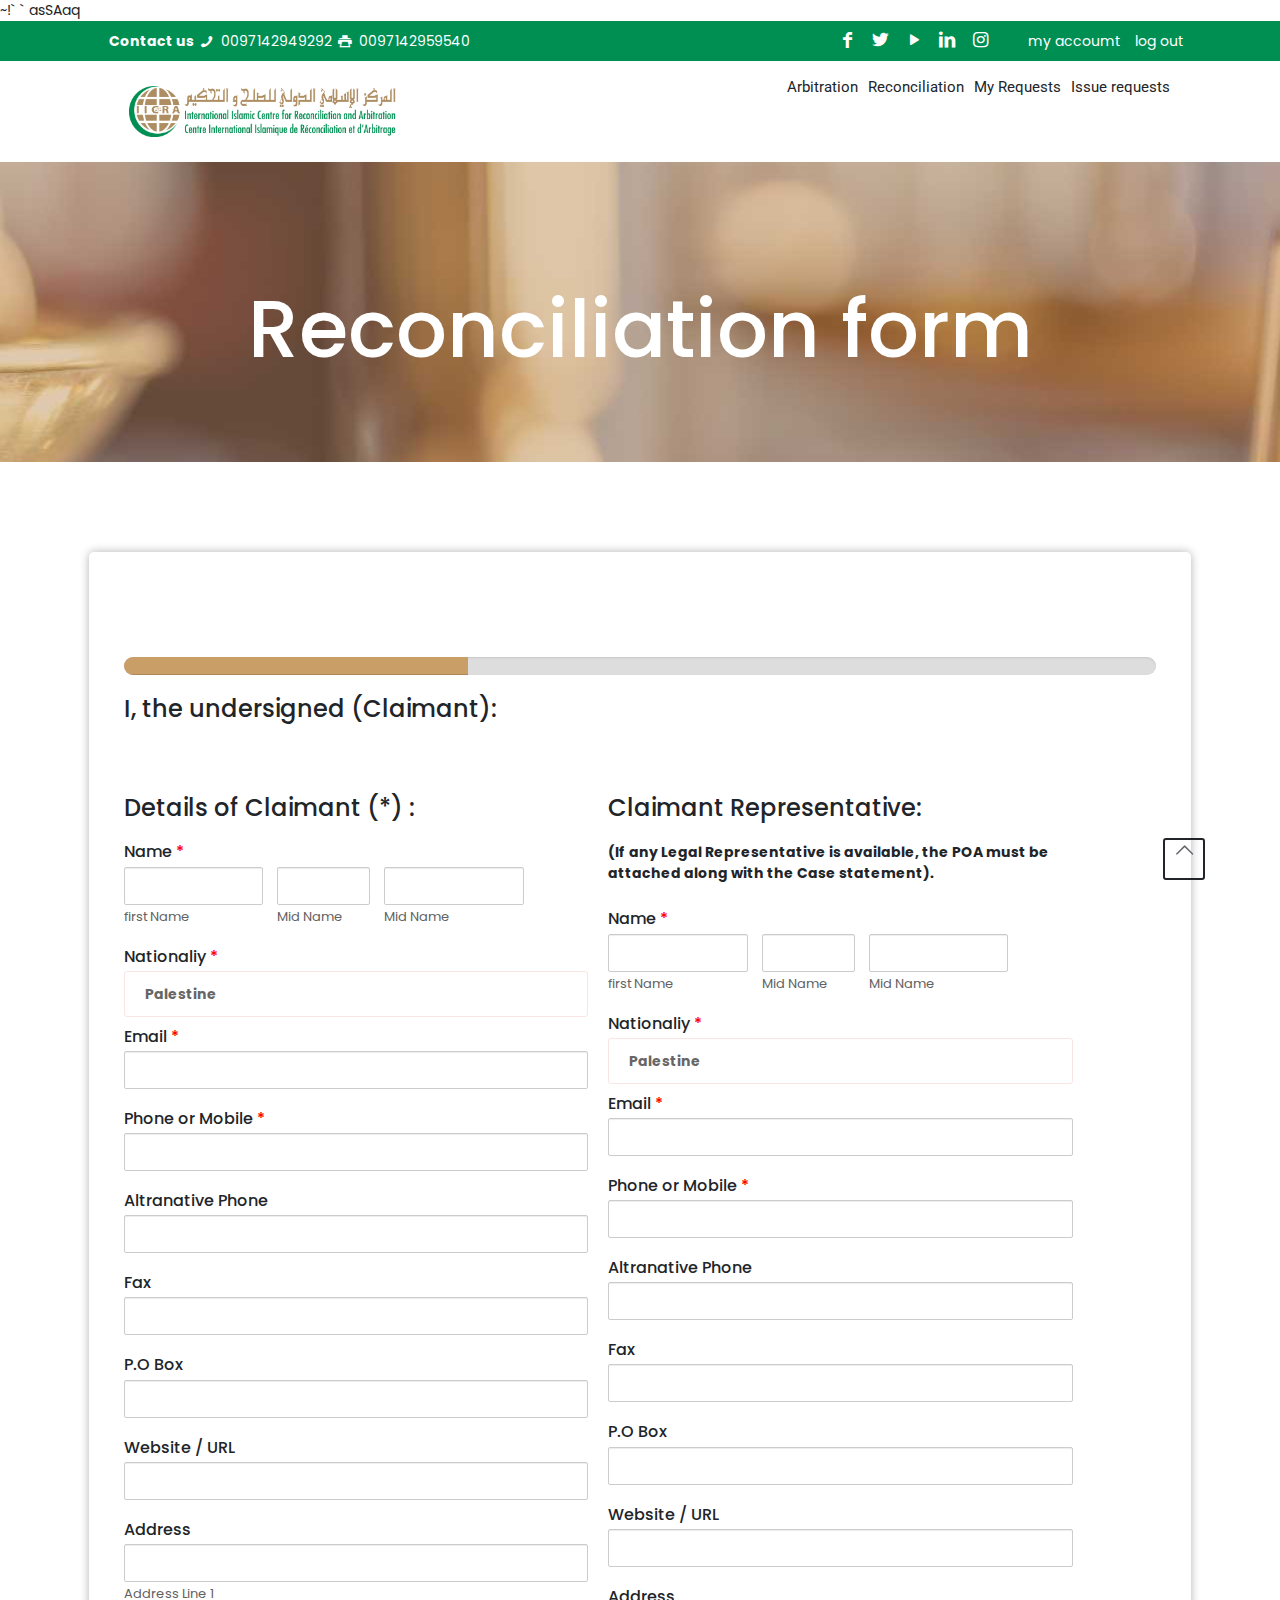
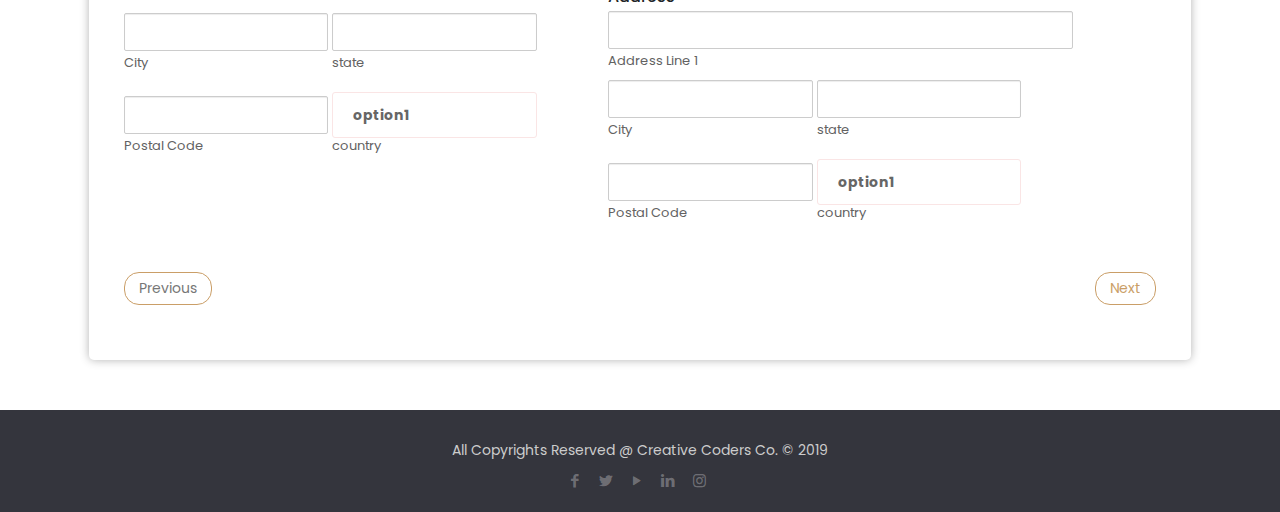
==== commit 5ee03a3e: "aa" ====
--- a/reconciliation-form.html
+++ b/reconciliation-form.html
@@ -1,4 +1,4 @@
-<html>
+~!`     `   <html>
 
 <head>
     <meta charset="utf-8">
@@ -12,7 +12,7 @@
     <link
         href="https://fonts.googleapis.com/css2?family=Poppins:ital,wght@0,100;0,200;0,300;0,400;0,500;0,600;0,700;1,100;1,200;1,300;1,400;1,500;1,600;1,700&family=Roboto:ital,wght@0,100;0,300;0,400;1,100;1,300;1,400&display=swap"
         rel="stylesheet">
-
+asSAaq
 
     <link href="https://cdn.lineicons.com/1.0.1/LineIcons.min.css" rel="stylesheet">
     <link href="assets/css/icons.css" rel="stylesheet">
@@ -587,6 +587,7 @@
                                 </div>
 
                                 <ul class="pager wizard">
+                                    <li class="previous"><a href="#">Previous</a></li>
                                     <li class="next"><a href="#">Next</a></li>
                                 </ul>
                             </div>
@@ -685,7 +686,20 @@
     </script>
 
 
-
+<script>
+    jQuery(function ($) {
+
+$(document).ready(function() {
+    $('#rootwizard').bootstrapWizard({onTabShow: function(tab, navigation, index) {
+      var $total = navigation.find('li').length;
+      var $current = index+1;
+      var $percent = ($current/$total) * 100;
+      $('#rootwizard .progress-bar').css({width:$percent+'%'});
+  }});
+});
+
+});
+</script>
 
 
 </body>
--- a/assets/css/style.css
+++ b/assets/css/style.css
@@ -225,6 +225,9 @@
 .error{
 border-bottom:  1px solid  #e6594d;;
 }
+.inputError{
+    border:1px solid #e6594d
+}
 .loginBox .message{
     color: #e6594d;
     background: #ffffff;
@@ -245,9 +248,7 @@
     line-height: 28px;
     margin-left:30px;
 }
-.checmark{
- 
-}
+
 .checmark{
     content: "";
     box-sizing: border-box;
@@ -584,6 +585,40 @@
     padding: 35px;
     border-radius: 5px;
 }
+.pager li>a, .pager li>span{
+    color:#ca9e67;
+    border:1px solid #ca9e67;
+}
+.pager li>a:hover, .pager li>a:focus{
+    background-color: #ca9e67;
+    color:white;
+}
+.infoTitle{
+
+}
+.fileuploadBox{
+    border:2px dashed #c7c7c7;
+    padding: 10px ;
+    text-align: center;
+    width:100%;
+    font-size:14px;
+    line-height: 30px;
+    color:#aca7a7;
+}
+.fileuploadinput{
+    position: absolute;
+    opacity: 0;
+}
+.form-group h4{
+    color: #919191;
+    font-family: Poppins, sans-serif, 'Trebuchet MS';
+    font-size: 16px;
+}
+.inputCont{
+    width:100%;
+    margin-bottom:5px;
+    line-height: 50px;;
+}
 @media(min-width:320px)and (max-width:767px){
     .halfForm{
         width:100% !important;
